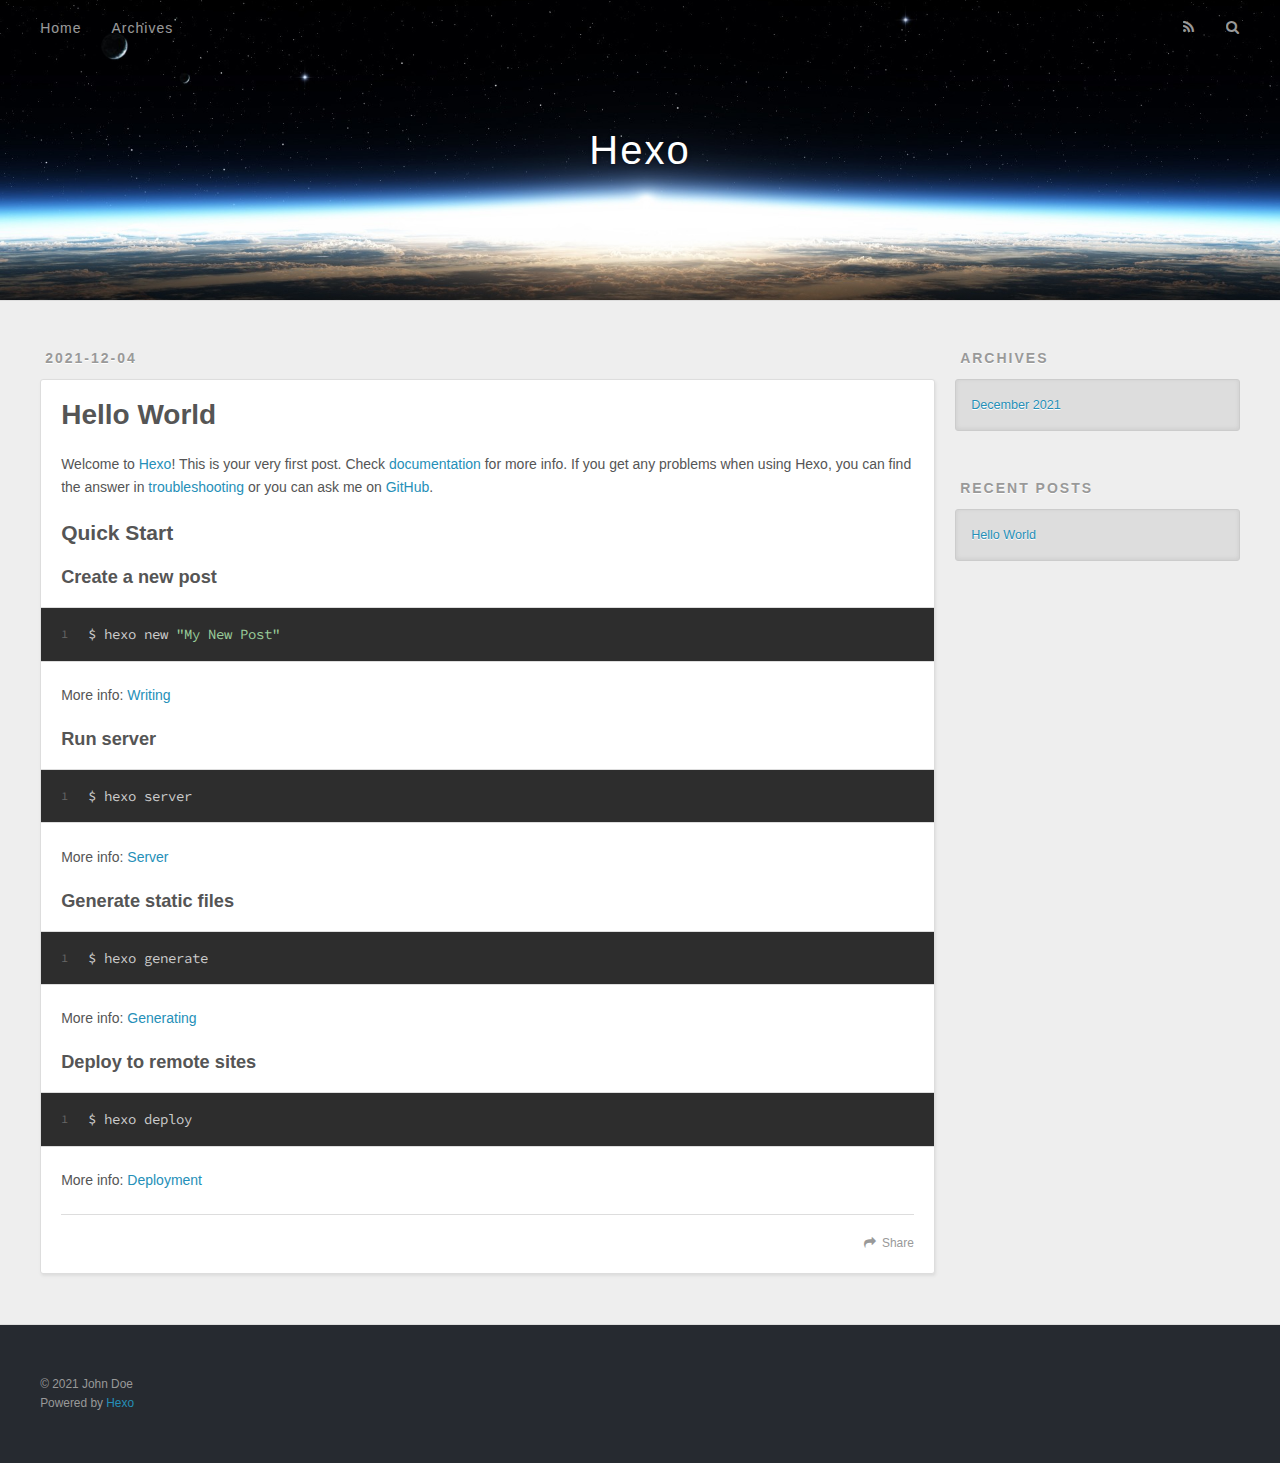
==== index.html @ 1209bc77 "Site updated: 2021-12-04 16:04:33" ====
<!DOCTYPE html>
<html>
<head>
  <meta charset="utf-8">
  

  
  <title>Hexo</title>
  <meta name="viewport" content="width=device-width, initial-scale=1, maximum-scale=1">
  <meta property="og:type" content="website">
<meta property="og:title" content="Hexo">
<meta property="og:url" content="http://example.com/index.html">
<meta property="og:site_name" content="Hexo">
<meta property="og:locale" content="en_US">
<meta property="article:author" content="John Doe">
<meta name="twitter:card" content="summary">
  
    <link rel="alternate" href="/atom.xml" title="Hexo" type="application/atom+xml">
  
  
    <link rel="icon" href="/favicon.png">
  
  
    <link href="//fonts.googleapis.com/css?family=Source+Code+Pro" rel="stylesheet" type="text/css">
  
  
<link rel="stylesheet" href="/css/style.css">

<meta name="generator" content="Hexo 5.4.0"></head>

<body>
  <div id="container">
    <div id="wrap">
      <header id="header">
  <div id="banner"></div>
  <div id="header-outer" class="outer">
    <div id="header-title" class="inner">
      <h1 id="logo-wrap">
        <a href="/" id="logo">Hexo</a>
      </h1>
      
    </div>
    <div id="header-inner" class="inner">
      <nav id="main-nav">
        <a id="main-nav-toggle" class="nav-icon"></a>
        
          <a class="main-nav-link" href="/">Home</a>
        
          <a class="main-nav-link" href="/archives">Archives</a>
        
      </nav>
      <nav id="sub-nav">
        
          <a id="nav-rss-link" class="nav-icon" href="/atom.xml" title="RSS Feed"></a>
        
        <a id="nav-search-btn" class="nav-icon" title="Search"></a>
      </nav>
      <div id="search-form-wrap">
        <form action="//google.com/search" method="get" accept-charset="UTF-8" class="search-form"><input type="search" name="q" class="search-form-input" placeholder="Search"><button type="submit" class="search-form-submit">&#xF002;</button><input type="hidden" name="sitesearch" value="http://example.com"></form>
      </div>
    </div>
  </div>
</header>
      <div class="outer">
        <section id="main">
  
    <article id="post-hello-world" class="article article-type-post" itemscope itemprop="blogPost">
  <div class="article-meta">
    <a href="/2021/12/04/hello-world/" class="article-date">
  <time datetime="2021-12-04T07:56:16.907Z" itemprop="datePublished">2021-12-04</time>
</a>
    
  </div>
  <div class="article-inner">
    
    
      <header class="article-header">
        
  
    <h1 itemprop="name">
      <a class="article-title" href="/2021/12/04/hello-world/">Hello World</a>
    </h1>
  

      </header>
    
    <div class="article-entry" itemprop="articleBody">
      
        <p>Welcome to <a target="_blank" rel="noopener" href="https://hexo.io/">Hexo</a>! This is your very first post. Check <a target="_blank" rel="noopener" href="https://hexo.io/docs/">documentation</a> for more info. If you get any problems when using Hexo, you can find the answer in <a target="_blank" rel="noopener" href="https://hexo.io/docs/troubleshooting.html">troubleshooting</a> or you can ask me on <a target="_blank" rel="noopener" href="https://github.com/hexojs/hexo/issues">GitHub</a>.</p>
<h2 id="Quick-Start"><a href="#Quick-Start" class="headerlink" title="Quick Start"></a>Quick Start</h2><h3 id="Create-a-new-post"><a href="#Create-a-new-post" class="headerlink" title="Create a new post"></a>Create a new post</h3><figure class="highlight bash"><table><tr><td class="gutter"><pre><span class="line">1</span><br></pre></td><td class="code"><pre><span class="line">$ hexo new <span class="string">&quot;My New Post&quot;</span></span><br></pre></td></tr></table></figure>

<p>More info: <a target="_blank" rel="noopener" href="https://hexo.io/docs/writing.html">Writing</a></p>
<h3 id="Run-server"><a href="#Run-server" class="headerlink" title="Run server"></a>Run server</h3><figure class="highlight bash"><table><tr><td class="gutter"><pre><span class="line">1</span><br></pre></td><td class="code"><pre><span class="line">$ hexo server</span><br></pre></td></tr></table></figure>

<p>More info: <a target="_blank" rel="noopener" href="https://hexo.io/docs/server.html">Server</a></p>
<h3 id="Generate-static-files"><a href="#Generate-static-files" class="headerlink" title="Generate static files"></a>Generate static files</h3><figure class="highlight bash"><table><tr><td class="gutter"><pre><span class="line">1</span><br></pre></td><td class="code"><pre><span class="line">$ hexo generate</span><br></pre></td></tr></table></figure>

<p>More info: <a target="_blank" rel="noopener" href="https://hexo.io/docs/generating.html">Generating</a></p>
<h3 id="Deploy-to-remote-sites"><a href="#Deploy-to-remote-sites" class="headerlink" title="Deploy to remote sites"></a>Deploy to remote sites</h3><figure class="highlight bash"><table><tr><td class="gutter"><pre><span class="line">1</span><br></pre></td><td class="code"><pre><span class="line">$ hexo deploy</span><br></pre></td></tr></table></figure>

<p>More info: <a target="_blank" rel="noopener" href="https://hexo.io/docs/one-command-deployment.html">Deployment</a></p>

      
    </div>
    <footer class="article-footer">
      <a data-url="http://example.com/2021/12/04/hello-world/" data-id="ckwrj5fbw0000w4ukdo5if2ms" class="article-share-link">Share</a>
      
      
    </footer>
  </div>
  
</article>


  


</section>
        
          <aside id="sidebar">
  
    

  
    

  
    
  
    
  <div class="widget-wrap">
    <h3 class="widget-title">Archives</h3>
    <div class="widget">
      <ul class="archive-list"><li class="archive-list-item"><a class="archive-list-link" href="/archives/2021/12/">December 2021</a></li></ul>
    </div>
  </div>


  
    
  <div class="widget-wrap">
    <h3 class="widget-title">Recent Posts</h3>
    <div class="widget">
      <ul>
        
          <li>
            <a href="/2021/12/04/hello-world/">Hello World</a>
          </li>
        
      </ul>
    </div>
  </div>

  
</aside>
        
      </div>
      <footer id="footer">
  
  <div class="outer">
    <div id="footer-info" class="inner">
      &copy; 2021 John Doe<br>
      Powered by <a href="http://hexo.io/" target="_blank">Hexo</a>
    </div>
  </div>
</footer>
    </div>
    <nav id="mobile-nav">
  
    <a href="/" class="mobile-nav-link">Home</a>
  
    <a href="/archives" class="mobile-nav-link">Archives</a>
  
</nav>
    

<script src="//ajax.googleapis.com/ajax/libs/jquery/2.0.3/jquery.min.js"></script>


  
<link rel="stylesheet" href="/fancybox/jquery.fancybox.css">

  
<script src="/fancybox/jquery.fancybox.pack.js"></script>




<script src="/js/script.js"></script>




  </div>
</body>
</html>
---- css/style.css ----
body {
  width: 100%;
}
body:before,
body:after {
  content: "";
  display: table;
}
body:after {
  clear: both;
}
html,
body,
div,
span,
applet,
object,
iframe,
h1,
h2,
h3,
h4,
h5,
h6,
p,
blockquote,
pre,
a,
abbr,
acronym,
address,
big,
cite,
code,
del,
dfn,
em,
img,
ins,
kbd,
q,
s,
samp,
small,
strike,
strong,
sub,
sup,
tt,
var,
dl,
dt,
dd,
ol,
ul,
li,
fieldset,
form,
label,
legend,
table,
caption,
tbody,
tfoot,
thead,
tr,
th,
td {
  margin: 0;
  padding: 0;
  border: 0;
  outline: 0;
  font-weight: inherit;
  font-style: inherit;
  font-family: inherit;
  font-size: 100%;
  vertical-align: baseline;
}
body {
  line-height: 1;
  color: #000;
  background: #fff;
}
ol,
ul {
  list-style: none;
}
table {
  border-collapse: separate;
  border-spacing: 0;
  vertical-align: middle;
}
caption,
th,
td {
  text-align: left;
  font-weight: normal;
  vertical-align: middle;
}
a img {
  border: none;
}
input,
button {
  margin: 0;
  padding: 0;
}
input::-moz-focus-inner,
button::-moz-focus-inner {
  border: 0;
  padding: 0;
}
@font-face {
  font-family: FontAwesome;
  font-style: normal;
  font-weight: normal;
  src: url("fonts/fontawesome-webfont.eot?v=#4.0.3");
  src: url("fonts/fontawesome-webfont.eot?#iefix&v=#4.0.3") format("embedded-opentype"), url("fonts/fontawesome-webfont.woff?v=#4.0.3") format("woff"), url("fonts/fontawesome-webfont.ttf?v=#4.0.3") format("truetype"), url("fonts/fontawesome-webfont.svg#fontawesomeregular?v=#4.0.3") format("svg");
}
html,
body,
#container {
  height: 100%;
}
body {
  background: #eee;
  font: 14px -apple-system, BlinkMacSystemFont, "Segoe UI", "Roboto", "Oxygen", "Ubuntu", "Cantarell", "Fira Sans", "Droid Sans", "Helvetica Neue", sans-serif;
  -webkit-text-size-adjust: 100%;
}
.outer {
  max-width: 1220px;
  margin: 0 auto;
  padding: 0 20px;
}
.outer:before,
.outer:after {
  content: "";
  display: table;
}
.outer:after {
  clear: both;
}
.inner {
  display: inline;
  float: left;
  width: 98.33333333333333%;
  margin: 0 0.833333333333333%;
}
.left,
.alignleft {
  float: left;
}
.right,
.alignright {
  float: right;
}
.clear {
  clear: both;
}
#container {
  position: relative;
}
.mobile-nav-on {
  overflow: hidden;
}
#wrap {
  height: 100%;
  width: 100%;
  position: absolute;
  top: 0;
  left: 0;
  -webkit-transition: 0.2s ease-out;
  -moz-transition: 0.2s ease-out;
  -ms-transition: 0.2s ease-out;
  transition: 0.2s ease-out;
  z-index: 1;
  background: #eee;
}
.mobile-nav-on #wrap {
  left: 280px;
}
@media screen and (min-width: 768px) {
  #main {
    display: inline;
    float: left;
    width: 73.33333333333333%;
    margin: 0 0.833333333333333%;
  }
}
.article-date,
.article-category-link,
.archive-year,
.widget-title {
  text-decoration: none;
  text-transform: uppercase;
  letter-spacing: 2px;
  color: #999;
  margin-bottom: 1em;
  margin-left: 5px;
  line-height: 1em;
  text-shadow: 0 1px #fff;
  font-weight: bold;
}
.article-inner,
.archive-article-inner {
  background: #fff;
  -webkit-box-shadow: 1px 2px 3px #ddd;
  box-shadow: 1px 2px 3px #ddd;
  border: 1px solid #ddd;
  border-radius: 3px;
}
.article-entry h1,
.widget h1 {
  font-size: 2em;
}
.article-entry h2,
.widget h2 {
  font-size: 1.5em;
}
.article-entry h3,
.widget h3 {
  font-size: 1.3em;
}
.article-entry h4,
.widget h4 {
  font-size: 1.2em;
}
.article-entry h5,
.widget h5 {
  font-size: 1em;
}
.article-entry h6,
.widget h6 {
  font-size: 1em;
  color: #999;
}
.article-entry hr,
.widget hr {
  border: 1px dashed #ddd;
}
.article-entry strong,
.widget strong {
  font-weight: bold;
}
.article-entry em,
.widget em,
.article-entry cite,
.widget cite {
  font-style: italic;
}
.article-entry sup,
.widget sup,
.article-entry sub,
.widget sub {
  font-size: 0.75em;
  line-height: 0;
  position: relative;
  vertical-align: baseline;
}
.article-entry sup,
.widget sup {
  top: -0.5em;
}
.article-entry sub,
.widget sub {
  bottom: -0.2em;
}
.article-entry small,
.widget small {
  font-size: 0.85em;
}
.article-entry acronym,
.widget acronym,
.article-entry abbr,
.widget abbr {
  border-bottom: 1px dotted;
}
.article-entry ul,
.widget ul,
.article-entry ol,
.widget ol,
.article-entry dl,
.widget dl {
  margin: 0 20px;
  line-height: 1.6em;
}
.article-entry ul ul,
.widget ul ul,
.article-entry ol ul,
.widget ol ul,
.article-entry ul ol,
.widget ul ol,
.article-entry ol ol,
.widget ol ol {
  margin-top: 0;
  margin-bottom: 0;
}
.article-entry ul,
.widget ul {
  list-style: disc;
}
.article-entry ol,
.widget ol {
  list-style: decimal;
}
.article-entry dt,
.widget dt {
  font-weight: bold;
}
#header {
  height: 300px;
  position: relative;
  border-bottom: 1px solid #ddd;
}
#header:before,
#header:after {
  content: "";
  position: absolute;
  left: 0;
  right: 0;
  height: 40px;
}
#header:before {
  top: 0;
  background: -webkit-linear-gradient(rgba(0,0,0,0.2), transparent);
  background: -moz-linear-gradient(rgba(0,0,0,0.2), transparent);
  background: -ms-linear-gradient(rgba(0,0,0,0.2), transparent);
  background: linear-gradient(rgba(0,0,0,0.2), transparent);
}
#header:after {
  bottom: 0;
  background: -webkit-linear-gradient(transparent, rgba(0,0,0,0.2));
  background: -moz-linear-gradient(transparent, rgba(0,0,0,0.2));
  background: -ms-linear-gradient(transparent, rgba(0,0,0,0.2));
  background: linear-gradient(transparent, rgba(0,0,0,0.2));
}
#header-outer {
  height: 100%;
  position: relative;
}
#header-inner {
  position: relative;
  overflow: hidden;
}
#banner {
  position: absolute;
  top: 0;
  left: 0;
  width: 100%;
  height: 100%;
  background: url("images/banner.jpg") center #000;
  -webkit-background-size: cover;
  -moz-background-size: cover;
  background-size: cover;
  z-index: -1;
}
#header-title {
  text-align: center;
  height: 40px;
  position: absolute;
  top: 50%;
  left: 0;
  margin-top: -20px;
}
#logo,
#subtitle {
  text-decoration: none;
  color: #fff;
  font-weight: 300;
  text-shadow: 0 1px 4px rgba(0,0,0,0.3);
}
#logo {
  font-size: 40px;
  line-height: 40px;
  letter-spacing: 2px;
}
#subtitle {
  font-size: 16px;
  line-height: 16px;
  letter-spacing: 1px;
}
#subtitle-wrap {
  margin-top: 16px;
}
#main-nav {
  float: left;
  margin-left: -15px;
}
.nav-icon,
.main-nav-link {
  float: left;
  color: #fff;
  opacity: 0.6;
  text-decoration: none;
  text-shadow: 0 1px rgba(0,0,0,0.2);
  -webkit-transition: opacity 0.2s;
  -moz-transition: opacity 0.2s;
  -ms-transition: opacity 0.2s;
  transition: opacity 0.2s;
  display: block;
  padding: 20px 15px;
}
.nav-icon:hover,
.main-nav-link:hover {
  opacity: 1;
}
.nav-icon {
  font-family: FontAwesome;
  text-align: center;
  font-size: 14px;
  width: 14px;
  height: 14px;
  padding: 20px 15px;
  position: relative;
  cursor: pointer;
}
.main-nav-link {
  font-weight: 300;
  letter-spacing: 1px;
}
@media screen and (max-width: 479px) {
  .main-nav-link {
    display: none;
  }
}
#main-nav-toggle {
  display: none;
}
#main-nav-toggle:before {
  content: "\f0c9";
}
@media screen and (max-width: 479px) {
  #main-nav-toggle {
    display: block;
  }
}
#sub-nav {
  float: right;
  margin-right: -15px;
}
#nav-rss-link:before {
  content: "\f09e";
}
#nav-search-btn:before {
  content: "\f002";
}
#search-form-wrap {
  position: absolute;
  top: 15px;
  width: 150px;
  height: 30px;
  right: -150px;
  opacity: 0;
  -webkit-transition: 0.2s ease-out;
  -moz-transition: 0.2s ease-out;
  -ms-transition: 0.2s ease-out;
  transition: 0.2s ease-out;
}
#search-form-wrap.on {
  opacity: 1;
  right: 0;
}
@media screen and (max-width: 479px) {
  #search-form-wrap {
    width: 100%;
    right: -100%;
  }
}
.search-form {
  position: absolute;
  top: 0;
  left: 0;
  right: 0;
  background: #fff;
  padding: 5px 15px;
  border-radius: 15px;
  -webkit-box-shadow: 0 0 10px rgba(0,0,0,0.3);
  box-shadow: 0 0 10px rgba(0,0,0,0.3);
}
.search-form-input {
  border: none;
  background: none;
  color: #555;
  width: 100%;
  font: 13px -apple-system, BlinkMacSystemFont, "Segoe UI", "Roboto", "Oxygen", "Ubuntu", "Cantarell", "Fira Sans", "Droid Sans", "Helvetica Neue", sans-serif;
  outline: none;
}
.search-form-input::-webkit-search-results-decoration,
.search-form-input::-webkit-search-cancel-button {
  -webkit-appearance: none;
}
.search-form-submit {
  position: absolute;
  top: 50%;
  right: 10px;
  margin-top: -7px;
  font: 13px FontAwesome;
  border: none;
  background: none;
  color: #bbb;
  cursor: pointer;
}
.search-form-submit:hover,
.search-form-submit:focus {
  color: #777;
}
.article {
  margin: 50px 0;
}
.article-inner {
  overflow: hidden;
}
.article-meta:before,
.article-meta:after {
  content: "";
  display: table;
}
.article-meta:after {
  clear: both;
}
.article-date {
  float: left;
}
.article-category {
  float: left;
  line-height: 1em;
  color: #ccc;
  text-shadow: 0 1px #fff;
  margin-left: 8px;
}
.article-category:before {
  content: "\2022";
}
.article-category-link {
  margin: 0 12px 1em;
}
.article-header {
  padding: 20px 20px 0;
}
.article-title {
  text-decoration: none;
  font-size: 2em;
  font-weight: bold;
  color: #555;
  line-height: 1.1em;
  -webkit-transition: color 0.2s;
  -moz-transition: color 0.2s;
  -ms-transition: color 0.2s;
  transition: color 0.2s;
}
a.article-title:hover {
  color: #258fb8;
}
.article-entry {
  color: #555;
  padding: 0 20px;
}
.article-entry:before,
.article-entry:after {
  content: "";
  display: table;
}
.article-entry:after {
  clear: both;
}
.article-entry p,
.article-entry table {
  line-height: 1.6em;
  margin: 1.6em 0;
}
.article-entry h1,
.article-entry h2,
.article-entry h3,
.article-entry h4,
.article-entry h5,
.article-entry h6 {
  font-weight: bold;
}
.article-entry h1,
.article-entry h2,
.article-entry h3,
.article-entry h4,
.article-entry h5,
.article-entry h6 {
  line-height: 1.1em;
  margin: 1.1em 0;
}
.article-entry a {
  color: #258fb8;
  text-decoration: none;
}
.article-entry a:hover {
  text-decoration: underline;
}
.article-entry ul,
.article-entry ol,
.article-entry dl {
  margin-top: 1.6em;
  margin-bottom: 1.6em;
}
.article-entry img,
.article-entry video {
  max-width: 100%;
  height: auto;
  display: block;
  margin: auto;
}
.article-entry iframe {
  border: none;
}
.article-entry table {
  width: 100%;
  border-collapse: collapse;
  border-spacing: 0;
}
.article-entry th {
  font-weight: bold;
  border-bottom: 3px solid #ddd;
  padding-bottom: 0.5em;
}
.article-entry td {
  border-bottom: 1px solid #ddd;
  padding: 10px 0;
}
.article-entry blockquote {
  font-family: Georgia, "Times New Roman", serif;
  font-size: 1.4em;
  margin: 1.6em 20px;
  text-align: center;
}
.article-entry blockquote footer {
  font-size: 14px;
  margin: 1.6em 0;
  font-family: -apple-system, BlinkMacSystemFont, "Segoe UI", "Roboto", "Oxygen", "Ubuntu", "Cantarell", "Fira Sans", "Droid Sans", "Helvetica Neue", sans-serif;
}
.article-entry blockquote footer cite:before {
  content: "—";
  padding: 0 0.5em;
}
.article-entry .pullquote {
  text-align: left;
  width: 45%;
  margin: 0;
}
.article-entry .pullquote.left {
  margin-left: 0.5em;
  margin-right: 1em;
}
.article-entry .pullquote.right {
  margin-right: 0.5em;
  margin-left: 1em;
}
.article-entry .caption {
  color: #999;
  display: block;
  font-size: 0.9em;
  margin-top: 0.5em;
  position: relative;
  text-align: center;
}
.article-entry .video-container {
  position: relative;
  padding-top: 56.25%;
  height: 0;
  overflow: hidden;
}
.article-entry .video-container iframe,
.article-entry .video-container object,
.article-entry .video-container embed {
  position: absolute;
  top: 0;
  left: 0;
  width: 100%;
  height: 100%;
  margin-top: 0;
}
.article-more-link a {
  display: inline-block;
  line-height: 1em;
  padding: 6px 15px;
  border-radius: 15px;
  background: #eee;
  color: #999;
  text-shadow: 0 1px #fff;
  text-decoration: none;
}
.article-more-link a:hover {
  background: #258fb8;
  color: #fff;
  text-decoration: none;
  text-shadow: 0 1px #1e7293;
}
.article-footer {
  font-size: 0.85em;
  line-height: 1.6em;
  border-top: 1px solid #ddd;
  padding-top: 1.6em;
  margin: 0 20px 20px;
}
.article-footer:before,
.article-footer:after {
  content: "";
  display: table;
}
.article-footer:after {
  clear: both;
}
.article-footer a {
  color: #999;
  text-decoration: none;
}
.article-footer a:hover {
  color: #555;
}
.article-tag-list-item {
  float: left;
  margin-right: 10px;
}
.article-tag-list-link:before {
  content: "#";
}
.article-comment-link {
  float: right;
}
.article-comment-link:before {
  content: "\f075";
  font-family: FontAwesome;
  padding-right: 8px;
}
.article-share-link {
  cursor: pointer;
  float: right;
  margin-left: 20px;
}
.article-share-link:before {
  content: "\f064";
  font-family: FontAwesome;
  padding-right: 6px;
}
#article-nav {
  position: relative;
}
#article-nav:before,
#article-nav:after {
  content: "";
  display: table;
}
#article-nav:after {
  clear: both;
}
@media screen and (min-width: 768px) {
  #article-nav {
    margin: 50px 0;
  }
  #article-nav:before {
    width: 8px;
    height: 8px;
    position: absolute;
    top: 50%;
    left: 50%;
    margin-top: -4px;
    margin-left: -4px;
    content: "";
    border-radius: 50%;
    background: #ddd;
    -webkit-box-shadow: 0 1px 2px #fff;
    box-shadow: 0 1px 2px #fff;
  }
}
.article-nav-link-wrap {
  text-decoration: none;
  text-shadow: 0 1px #fff;
  color: #999;
  -webkit-box-sizing: border-box;
  -moz-box-sizing: border-box;
  box-sizing: border-box;
  margin-top: 50px;
  text-align: center;
  display: block;
}
.article-nav-link-wrap:hover {
  color: #555;
}
@media screen and (min-width: 768px) {
  .article-nav-link-wrap {
    width: 50%;
    margin-top: 0;
  }
}
@media screen and (min-width: 768px) {
  #article-nav-newer {
    float: left;
    text-align: right;
    padding-right: 20px;
  }
}
@media screen and (min-width: 768px) {
  #article-nav-older {
    float: right;
    text-align: left;
    padding-left: 20px;
  }
}
.article-nav-caption {
  text-transform: uppercase;
  letter-spacing: 2px;
  color: #ddd;
  line-height: 1em;
  font-weight: bold;
}
#article-nav-newer .article-nav-caption {
  margin-right: -2px;
}
.article-nav-title {
  font-size: 0.85em;
  line-height: 1.6em;
  margin-top: 0.5em;
}
.article-share-box {
  position: absolute;
  display: none;
  background: #fff;
  -webkit-box-shadow: 1px 2px 10px rgba(0,0,0,0.2);
  box-shadow: 1px 2px 10px rgba(0,0,0,0.2);
  border-radius: 3px;
  margin-left: -145px;
  overflow: hidden;
  z-index: 1;
}
.article-share-box.on {
  display: block;
}
.article-share-input {
  width: 100%;
  background: none;
  -webkit-box-sizing: border-box;
  -moz-box-sizing: border-box;
  box-sizing: border-box;
  font: 14px -apple-system, BlinkMacSystemFont, "Segoe UI", "Roboto", "Oxygen", "Ubuntu", "Cantarell", "Fira Sans", "Droid Sans", "Helvetica Neue", sans-serif;
  padding: 0 15px;
  color: #555;
  outline: none;
  border: 1px solid #ddd;
  border-radius: 3px 3px 0 0;
  height: 36px;
  line-height: 36px;
}
.article-share-links {
  background: #eee;
}
.article-share-links:before,
.article-share-links:after {
  content: "";
  display: table;
}
.article-share-links:after {
  clear: both;
}
.article-share-twitter,
.article-share-facebook,
.article-share-pinterest,
.article-share-google {
  width: 50px;
  height: 36px;
  display: block;
  float: left;
  position: relative;
  color: #999;
  text-shadow: 0 1px #fff;
}
.article-share-twitter:before,
.article-share-facebook:before,
.article-share-pinterest:before,
.article-share-google:before {
  font-size: 20px;
  font-family: FontAwesome;
  width: 20px;
  height: 20px;
  position: absolute;
  top: 50%;
  left: 50%;
  margin-top: -10px;
  margin-left: -10px;
  text-align: center;
}
.article-share-twitter:hover,
.article-share-facebook:hover,
.article-share-pinterest:hover,
.article-share-google:hover {
  color: #fff;
}
.article-share-twitter:before {
  content: "\f099";
}
.article-share-twitter:hover {
  background: #00aced;
  text-shadow: 0 1px #008abe;
}
.article-share-facebook:before {
  content: "\f09a";
}
.article-share-facebook:hover {
  background: #3b5998;
  text-shadow: 0 1px #2f477a;
}
.article-share-pinterest:before {
  content: "\f0d2";
}
.article-share-pinterest:hover {
  background: #cb2027;
  text-shadow: 0 1px #a21a1f;
}
.article-share-google:before {
  content: "\f0d5";
}
.article-share-google:hover {
  background: #dd4b39;
  text-shadow: 0 1px #be3221;
}
.article-gallery {
  background: #000;
  position: relative;
}
.article-gallery-photos {
  position: relative;
  overflow: hidden;
}
.article-gallery-img {
  display: none;
  max-width: 100%;
}
.article-gallery-img:first-child {
  display: block;
}
.article-gallery-img.loaded {
  position: absolute;
  display: block;
}
.article-gallery-img img {
  display: block;
  max-width: 100%;
  margin: 0 auto;
}
#comments {
  background: #fff;
  -webkit-box-shadow: 1px 2px 3px #ddd;
  box-shadow: 1px 2px 3px #ddd;
  padding: 20px;
  border: 1px solid #ddd;
  border-radius: 3px;
  margin: 50px 0;
}
#comments a {
  color: #258fb8;
}
.archives-wrap {
  margin: 50px 0;
}
.archives:before,
.archives:after {
  content: "";
  display: table;
}
.archives:after {
  clear: both;
}
.archive-year-wrap {
  margin-bottom: 1em;
}
.archives {
  -webkit-column-gap: 10px;
  -moz-column-gap: 10px;
  column-gap: 10px;
}
@media screen and (min-width: 480px) and (max-width: 767px) {
  .archives {
    -webkit-column-count: 2;
    -moz-column-count: 2;
    column-count: 2;
  }
}
@media screen and (min-width: 768px) {
  .archives {
    -webkit-column-count: 3;
    -moz-column-count: 3;
    column-count: 3;
  }
}
.archive-article {
  -webkit-column-break-inside: avoid;
  page-break-inside: avoid;
  overflow: hidden;
  break-inside: avoid-column;
}
.archive-article-inner {
  padding: 10px;
  margin-bottom: 15px;
}
.archive-article-title {
  text-decoration: none;
  font-weight: bold;
  color: #555;
  -webkit-transition: color 0.2s;
  -moz-transition: color 0.2s;
  -ms-transition: color 0.2s;
  transition: color 0.2s;
  line-height: 1.6em;
}
.archive-article-title:hover {
  color: #258fb8;
}
.archive-article-footer {
  margin-top: 1em;
}
.archive-article-date {
  color: #999;
  text-decoration: none;
  font-size: 0.85em;
  line-height: 1em;
  margin-bottom: 0.5em;
  display: block;
}
#page-nav {
  margin: 50px auto;
  background: #fff;
  -webkit-box-shadow: 1px 2px 3px #ddd;
  box-shadow: 1px 2px 3px #ddd;
  border: 1px solid #ddd;
  border-radius: 3px;
  text-align: center;
  color: #999;
  overflow: hidden;
}
#page-nav:before,
#page-nav:after {
  content: "";
  display: table;
}
#page-nav:after {
  clear: both;
}
#page-nav a,
#page-nav span {
  padding: 10px 20px;
  line-height: 1;
  height: 2ex;
}
#page-nav a {
  color: #999;
  text-decoration: none;
}
#page-nav a:hover {
  background: #999;
  color: #fff;
}
#page-nav .prev {
  float: left;
}
#page-nav .next {
  float: right;
}
#page-nav .page-number {
  display: inline-block;
}
@media screen and (max-width: 479px) {
  #page-nav .page-number {
    display: none;
  }
}
#page-nav .current {
  color: #555;
  font-weight: bold;
}
#page-nav .space {
  color: #ddd;
}
#footer {
  background: #262a30;
  padding: 50px 0;
  border-top: 1px solid #ddd;
  color: #999;
}
#footer a {
  color: #258fb8;
  text-decoration: none;
}
#footer a:hover {
  text-decoration: underline;
}
#footer-info {
  line-height: 1.6em;
  font-size: 0.85em;
}
.article-entry pre,
.article-entry .highlight {
  background: #2d2d2d;
  margin: 0 -20px;
  padding: 15px 20px;
  border-style: solid;
  border-color: #ddd;
  border-width: 1px 0;
  overflow: auto;
  color: #ccc;
  line-height: 22.400000000000002px;
}
.article-entry .highlight .gutter pre,
.article-entry .gist .gist-file .gist-data .line-numbers {
  color: #666;
  font-size: 0.85em;
}
.article-entry pre,
.article-entry code {
  font-family: "Source Code Pro", Consolas, Monaco, Menlo, Consolas, monospace;
}
.article-entry code {
  background: #eee;
  text-shadow: 0 1px #fff;
  padding: 0 0.3em;
}
.article-entry pre code {
  background: none;
  text-shadow: none;
  padding: 0;
}
.article-entry .highlight pre {
  border: none;
  margin: 0;
  padding: 0;
}
.article-entry .highlight table {
  margin: 0;
  width: auto;
}
.article-entry .highlight td {
  border: none;
  padding: 0;
}
.article-entry .highlight figcaption {
  font-size: 0.85em;
  color: #999;
  line-height: 1em;
  margin-bottom: 1em;
}
.article-entry .highlight figcaption:before,
.article-entry .highlight figcaption:after {
  content: "";
  display: table;
}
.article-entry .highlight figcaption:after {
  clear: both;
}
.article-entry .highlight figcaption a {
  float: right;
}
.article-entry .highlight .gutter pre {
  text-align: right;
  padding-right: 20px;
}
.article-entry .highlight .line {
  height: 22.400000000000002px;
}
.article-entry .highlight .line.marked {
  background: #515151;
}
.article-entry .gist {
  margin: 0 -20px;
  border-style: solid;
  border-color: #ddd;
  border-width: 1px 0;
  background: #2d2d2d;
  padding: 15px 20px 15px 0;
}
.article-entry .gist .gist-file {
  border: none;
  font-family: "Source Code Pro", Consolas, Monaco, Menlo, Consolas, monospace;
  margin: 0;
}
.article-entry .gist .gist-file .gist-data {
  background: none;
  border: none;
}
.article-entry .gist .gist-file .gist-data .line-numbers {
  background: none;
  border: none;
  padding: 0 20px 0 0;
}
.article-entry .gist .gist-file .gist-data .line-data {
  padding: 0 !important;
}
.article-entry .gist .gist-file .highlight {
  margin: 0;
  padding: 0;
  border: none;
}
.article-entry .gist .gist-file .gist-meta {
  background: #2d2d2d;
  color: #999;
  font: 0.85em -apple-system, BlinkMacSystemFont, "Segoe UI", "Roboto", "Oxygen", "Ubuntu", "Cantarell", "Fira Sans", "Droid Sans", "Helvetica Neue", sans-serif;
  text-shadow: 0 0;
  padding: 0;
  margin-top: 1em;
  margin-left: 20px;
}
.article-entry .gist .gist-file .gist-meta a {
  color: #258fb8;
  font-weight: normal;
}
.article-entry .gist .gist-file .gist-meta a:hover {
  text-decoration: underline;
}
pre .comment,
pre .title {
  color: #999;
}
pre .variable,
pre .attribute,
pre .tag,
pre .regexp,
pre .ruby .constant,
pre .xml .tag .title,
pre .xml .pi,
pre .xml .doctype,
pre .html .doctype,
pre .css .id,
pre .css .class,
pre .css .pseudo {
  color: #f2777a;
}
pre .number,
pre .preprocessor,
pre .built_in,
pre .literal,
pre .params,
pre .constant {
  color: #f99157;
}
pre .class,
pre .ruby .class .title,
pre .css .rules .attribute {
  color: #9c9;
}
pre .string,
pre .value,
pre .inheritance,
pre .header,
pre .ruby .symbol,
pre .xml .cdata {
  color: #9c9;
}
pre .css .hexcolor {
  color: #6cc;
}
pre .function,
pre .python .decorator,
pre .python .title,
pre .ruby .function .title,
pre .ruby .title .keyword,
pre .perl .sub,
pre .javascript .title,
pre .coffeescript .title {
  color: #69c;
}
pre .keyword,
pre .javascript .function {
  color: #c9c;
}
@media screen and (max-width: 479px) {
  #mobile-nav {
    position: absolute;
    top: 0;
    left: 0;
    width: 280px;
    height: 100%;
    background: #191919;
    border-right: 1px solid #fff;
  }
}
@media screen and (max-width: 479px) {
  .mobile-nav-link {
    display: block;
    color: #999;
    text-decoration: none;
    padding: 15px 20px;
    font-weight: bold;
  }
  .mobile-nav-link:hover {
    color: #fff;
  }
}
@media screen and (min-width: 768px) {
  #sidebar {
    display: inline;
    float: left;
    width: 23.333333333333332%;
    margin: 0 0.833333333333333%;
  }
}
.widget-wrap {
  margin: 50px 0;
}
.widget {
  color: #777;
  text-shadow: 0 1px #fff;
  background: #ddd;
  -webkit-box-shadow: 0 -1px 4px #ccc inset;
  box-shadow: 0 -1px 4px #ccc inset;
  border: 1px solid #ccc;
  padding: 15px;
  border-radius: 3px;
}
.widget a {
  color: #258fb8;
  text-decoration: none;
}
.widget a:hover {
  text-decoration: underline;
}
.widget ul ul,
.widget ol ul,
.widget dl ul,
.widget ul ol,
.widget ol ol,
.widget dl ol,
.widget ul dl,
.widget ol dl,
.widget dl dl {
  margin-left: 15px;
  list-style: disc;
}
.widget {
  line-height: 1.6em;
  word-wrap: break-word;
  font-size: 0.9em;
}
.widget ul,
.widget ol {
  list-style: none;
  margin: 0;
}
.widget ul ul,
.widget ol ul,
.widget ul ol,
.widget ol ol {
  margin: 0 20px;
}
.widget ul ul,
.widget ol ul {
  list-style: disc;
}
.widget ul ol,
.widget ol ol {
  list-style: decimal;
}
.category-list-count,
.tag-list-count,
.archive-list-count {
  padding-left: 5px;
  color: #999;
  font-size: 0.85em;
}
.category-list-count:before,
.tag-list-count:before,
.archive-list-count:before {
  content: "(";
}
.category-list-count:after,
.tag-list-count:after,
.archive-list-count:after {
  content: ")";
}
.tagcloud a {
  margin-right: 5px;
  display: inline-block;
}
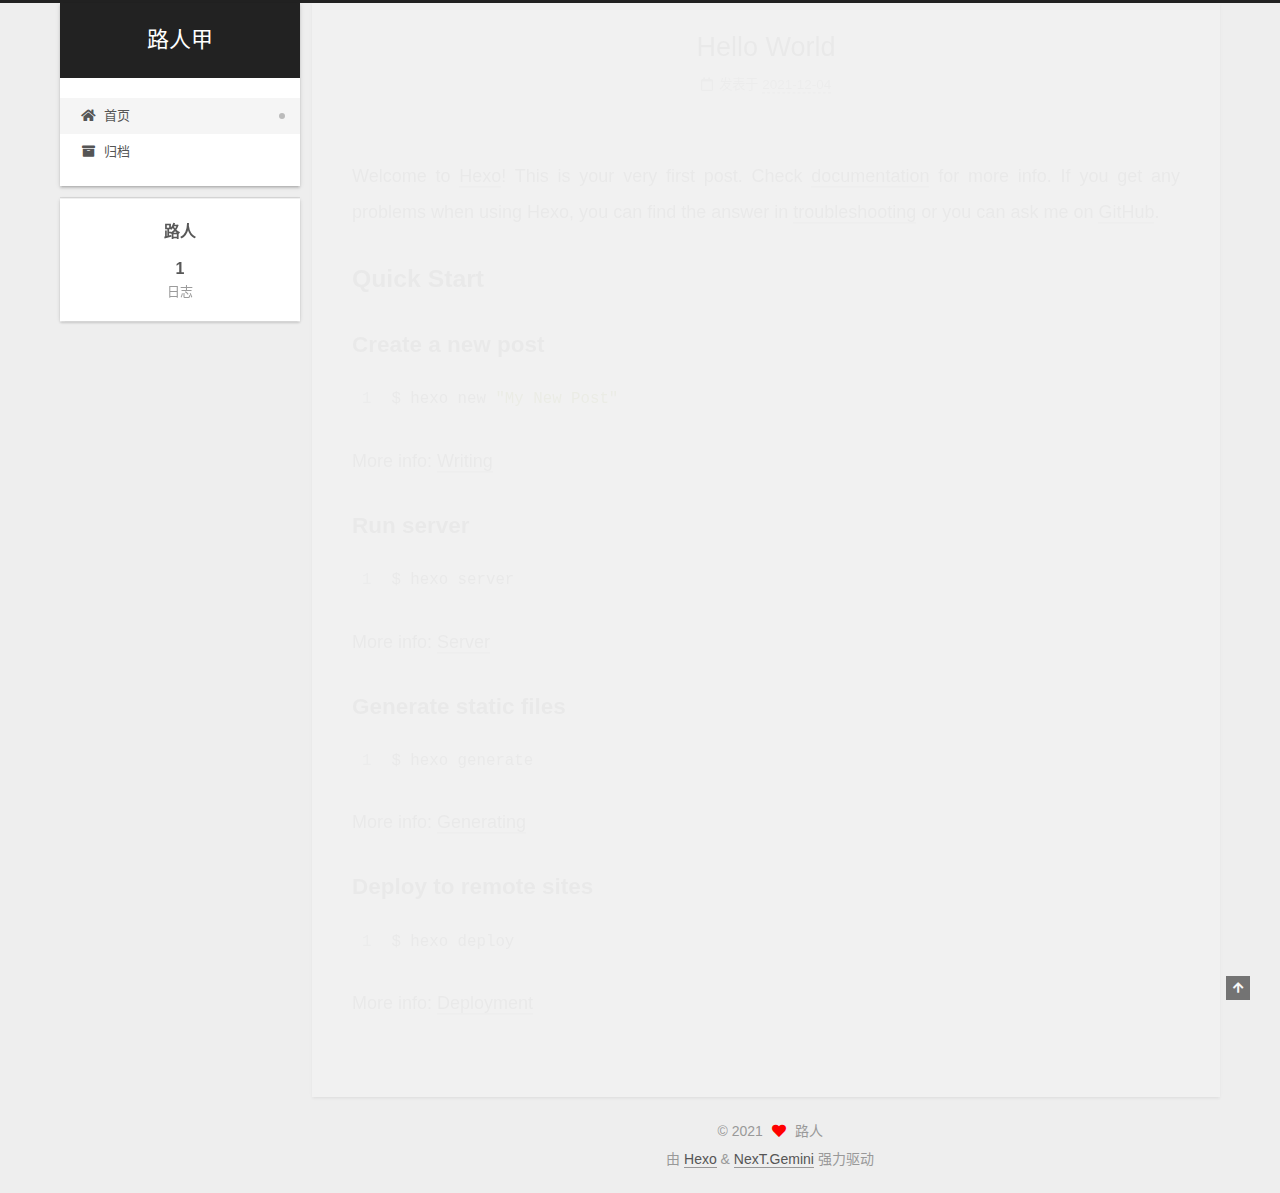
==== commit 90b62829: "Site updated: 2021-12-04 20:42:05" ====
--- a/index.html
+++ b/index.html
@@ -1,196 +1,370 @@
 <!DOCTYPE html>
-<html>
+<html lang="zh-CN">
 <head>
-  <meta charset="utf-8">
-  
-
-  
-  <title>Hexo</title>
-  <meta name="viewport" content="width=device-width, initial-scale=1, maximum-scale=1">
+  <meta charset="UTF-8">
+<meta name="viewport" content="width=device-width, initial-scale=1, maximum-scale=2">
+<meta name="theme-color" content="#222">
+<meta name="generator" content="Hexo 5.4.0">
+  <link rel="apple-touch-icon" sizes="180x180" href="/images/apple-touch-icon-next.png">
+  <link rel="icon" type="image/png" sizes="32x32" href="/images/favicon-32x32-next.png">
+  <link rel="icon" type="image/png" sizes="16x16" href="/images/favicon-16x16-next.png">
+  <link rel="mask-icon" href="/images/logo.svg" color="#222">
+
+<link rel="stylesheet" href="/css/main.css">
+
+
+<link rel="stylesheet" href="/lib/font-awesome/css/all.min.css">
+
+<script id="hexo-configurations">
+    var NexT = window.NexT || {};
+    var CONFIG = {"hostname":"example.com","root":"/","scheme":"Gemini","version":"7.8.0","exturl":false,"sidebar":{"position":"left","display":"post","padding":18,"offset":12,"onmobile":false},"copycode":{"enable":false,"show_result":false,"style":null},"back2top":{"enable":true,"sidebar":false,"scrollpercent":false},"bookmark":{"enable":false,"color":"#222","save":"auto"},"fancybox":false,"mediumzoom":false,"lazyload":false,"pangu":false,"comments":{"style":"tabs","active":null,"storage":true,"lazyload":false,"nav":null},"algolia":{"hits":{"per_page":10},"labels":{"input_placeholder":"Search for Posts","hits_empty":"We didn't find any results for the search: ${query}","hits_stats":"${hits} results found in ${time} ms"}},"localsearch":{"enable":false,"trigger":"auto","top_n_per_article":1,"unescape":false,"preload":false},"motion":{"enable":true,"async":false,"transition":{"post_block":"fadeIn","post_header":"slideDownIn","post_body":"slideDownIn","coll_header":"slideLeftIn","sidebar":"slideUpIn"}}};
+  </script>
+
   <meta property="og:type" content="website">
-<meta property="og:title" content="Hexo">
+<meta property="og:title" content="路人甲">
 <meta property="og:url" content="http://example.com/index.html">
-<meta property="og:site_name" content="Hexo">
-<meta property="og:locale" content="en_US">
-<meta property="article:author" content="John Doe">
+<meta property="og:site_name" content="路人甲">
+<meta property="og:locale" content="zh_CN">
+<meta property="article:author" content="路人">
 <meta name="twitter:card" content="summary">
-  
-    <link rel="alternate" href="/atom.xml" title="Hexo" type="application/atom+xml">
-  
-  
-    <link rel="icon" href="/favicon.png">
-  
-  
-    <link href="//fonts.googleapis.com/css?family=Source+Code+Pro" rel="stylesheet" type="text/css">
-  
-  
-<link rel="stylesheet" href="/css/style.css">
-
-<meta name="generator" content="Hexo 5.4.0"></head>
-
-<body>
-  <div id="container">
-    <div id="wrap">
-      <header id="header">
-  <div id="banner"></div>
-  <div id="header-outer" class="outer">
-    <div id="header-title" class="inner">
-      <h1 id="logo-wrap">
-        <a href="/" id="logo">Hexo</a>
-      </h1>
+
+<link rel="canonical" href="http://example.com/">
+
+
+<script id="page-configurations">
+  // https://hexo.io/docs/variables.html
+  CONFIG.page = {
+    sidebar: "",
+    isHome : true,
+    isPost : false,
+    lang   : 'zh-CN'
+  };
+</script>
+
+  <title>路人甲</title>
+  
+
+
+
+
+
+
+  <noscript>
+  <style>
+  .use-motion .brand,
+  .use-motion .menu-item,
+  .sidebar-inner,
+  .use-motion .post-block,
+  .use-motion .pagination,
+  .use-motion .comments,
+  .use-motion .post-header,
+  .use-motion .post-body,
+  .use-motion .collection-header { opacity: initial; }
+
+  .use-motion .site-title,
+  .use-motion .site-subtitle {
+    opacity: initial;
+    top: initial;
+  }
+
+  .use-motion .logo-line-before i { left: initial; }
+  .use-motion .logo-line-after i { right: initial; }
+  </style>
+</noscript>
+
+</head>
+
+<body itemscope itemtype="http://schema.org/WebPage">
+  <div class="container use-motion">
+    <div class="headband"></div>
+
+    <header class="header" itemscope itemtype="http://schema.org/WPHeader">
+      <div class="header-inner"><div class="site-brand-container">
+  <div class="site-nav-toggle">
+    <div class="toggle" aria-label="切换导航栏">
+      <span class="toggle-line toggle-line-first"></span>
+      <span class="toggle-line toggle-line-middle"></span>
+      <span class="toggle-line toggle-line-last"></span>
+    </div>
+  </div>
+
+  <div class="site-meta">
+
+    <a href="/" class="brand" rel="start">
+      <span class="logo-line-before"><i></i></span>
+      <h1 class="site-title">路人甲</h1>
+      <span class="logo-line-after"><i></i></span>
+    </a>
+  </div>
+
+  <div class="site-nav-right">
+    <div class="toggle popup-trigger">
+    </div>
+  </div>
+</div>
+
+
+
+
+<nav class="site-nav">
+  <ul id="menu" class="main-menu menu">
+        <li class="menu-item menu-item-home">
+
+    <a href="/" rel="section"><i class="fa fa-home fa-fw"></i>首页</a>
+
+  </li>
+        <li class="menu-item menu-item-archives">
+
+    <a href="/archives/" rel="section"><i class="fa fa-archive fa-fw"></i>归档</a>
+
+  </li>
+  </ul>
+</nav>
+
+
+
+
+</div>
+    </header>
+
+    
+  <div class="back-to-top">
+    <i class="fa fa-arrow-up"></i>
+    <span>0%</span>
+  </div>
+
+
+    <main class="main">
+      <div class="main-inner">
+        <div class="content-wrap">
+          
+
+          <div class="content index posts-expand">
+            
+      
+  
+  
+  <article itemscope itemtype="http://schema.org/Article" class="post-block" lang="zh-CN">
+    <link itemprop="mainEntityOfPage" href="http://example.com/2021/12/04/hello-world/">
+
+    <span hidden itemprop="author" itemscope itemtype="http://schema.org/Person">
+      <meta itemprop="image" content="/images/avatar.gif">
+      <meta itemprop="name" content="路人">
+      <meta itemprop="description" content="">
+    </span>
+
+    <span hidden itemprop="publisher" itemscope itemtype="http://schema.org/Organization">
+      <meta itemprop="name" content="路人甲">
+    </span>
+      <header class="post-header">
+        <h2 class="post-title" itemprop="name headline">
+          
+            <a href="/2021/12/04/hello-world/" class="post-title-link" itemprop="url">Hello World</a>
+        </h2>
+
+        <div class="post-meta">
+            <span class="post-meta-item">
+              <span class="post-meta-item-icon">
+                <i class="far fa-calendar"></i>
+              </span>
+              <span class="post-meta-item-text">发表于</span>
+              
+
+              <time title="创建时间：2021-12-04 15:56:16 / 修改时间：15:53:37" itemprop="dateCreated datePublished" datetime="2021-12-04T15:56:16+08:00">2021-12-04</time>
+            </span>
+
+          
+
+        </div>
+      </header>
+
+    
+    
+    
+    <div class="post-body" itemprop="articleBody">
+
+      
+          <p>Welcome to <a target="_blank" rel="noopener" href="https://hexo.io/">Hexo</a>! This is your very first post. Check <a target="_blank" rel="noopener" href="https://hexo.io/docs/">documentation</a> for more info. If you get any problems when using Hexo, you can find the answer in <a target="_blank" rel="noopener" href="https://hexo.io/docs/troubleshooting.html">troubleshooting</a> or you can ask me on <a target="_blank" rel="noopener" href="https://github.com/hexojs/hexo/issues">GitHub</a>.</p>
+<h2 id="Quick-Start"><a href="#Quick-Start" class="headerlink" title="Quick Start"></a>Quick Start</h2><h3 id="Create-a-new-post"><a href="#Create-a-new-post" class="headerlink" title="Create a new post"></a>Create a new post</h3><figure class="highlight bash"><table><tr><td class="gutter"><pre><span class="line">1</span><br></pre></td><td class="code"><pre><span class="line">$ hexo new <span class="string">&quot;My New Post&quot;</span></span><br></pre></td></tr></table></figure>
+
+<p>More info: <a target="_blank" rel="noopener" href="https://hexo.io/docs/writing.html">Writing</a></p>
+<h3 id="Run-server"><a href="#Run-server" class="headerlink" title="Run server"></a>Run server</h3><figure class="highlight bash"><table><tr><td class="gutter"><pre><span class="line">1</span><br></pre></td><td class="code"><pre><span class="line">$ hexo server</span><br></pre></td></tr></table></figure>
+
+<p>More info: <a target="_blank" rel="noopener" href="https://hexo.io/docs/server.html">Server</a></p>
+<h3 id="Generate-static-files"><a href="#Generate-static-files" class="headerlink" title="Generate static files"></a>Generate static files</h3><figure class="highlight bash"><table><tr><td class="gutter"><pre><span class="line">1</span><br></pre></td><td class="code"><pre><span class="line">$ hexo generate</span><br></pre></td></tr></table></figure>
+
+<p>More info: <a target="_blank" rel="noopener" href="https://hexo.io/docs/generating.html">Generating</a></p>
+<h3 id="Deploy-to-remote-sites"><a href="#Deploy-to-remote-sites" class="headerlink" title="Deploy to remote sites"></a>Deploy to remote sites</h3><figure class="highlight bash"><table><tr><td class="gutter"><pre><span class="line">1</span><br></pre></td><td class="code"><pre><span class="line">$ hexo deploy</span><br></pre></td></tr></table></figure>
+
+<p>More info: <a target="_blank" rel="noopener" href="https://hexo.io/docs/one-command-deployment.html">Deployment</a></p>
+
       
     </div>
-    <div id="header-inner" class="inner">
-      <nav id="main-nav">
-        <a id="main-nav-toggle" class="nav-icon"></a>
+
+    
+    
+    
+      <footer class="post-footer">
+        <div class="post-eof"></div>
+      </footer>
+  </article>
+  
+  
+  
+
+
+  
+
+
+
+          </div>
+          
+
+<script>
+  window.addEventListener('tabs:register', () => {
+    let { activeClass } = CONFIG.comments;
+    if (CONFIG.comments.storage) {
+      activeClass = localStorage.getItem('comments_active') || activeClass;
+    }
+    if (activeClass) {
+      let activeTab = document.querySelector(`a[href="#comment-${activeClass}"]`);
+      if (activeTab) {
+        activeTab.click();
+      }
+    }
+  });
+  if (CONFIG.comments.storage) {
+    window.addEventListener('tabs:click', event => {
+      if (!event.target.matches('.tabs-comment .tab-content .tab-pane')) return;
+      let commentClass = event.target.classList[1];
+      localStorage.setItem('comments_active', commentClass);
+    });
+  }
+</script>
+
+        </div>
+          
+  
+  <div class="toggle sidebar-toggle">
+    <span class="toggle-line toggle-line-first"></span>
+    <span class="toggle-line toggle-line-middle"></span>
+    <span class="toggle-line toggle-line-last"></span>
+  </div>
+
+  <aside class="sidebar">
+    <div class="sidebar-inner">
+
+      <ul class="sidebar-nav motion-element">
+        <li class="sidebar-nav-toc">
+          文章目录
+        </li>
+        <li class="sidebar-nav-overview">
+          站点概览
+        </li>
+      </ul>
+
+      <!--noindex-->
+      <div class="post-toc-wrap sidebar-panel">
+      </div>
+      <!--/noindex-->
+
+      <div class="site-overview-wrap sidebar-panel">
+        <div class="site-author motion-element" itemprop="author" itemscope itemtype="http://schema.org/Person">
+  <p class="site-author-name" itemprop="name">路人</p>
+  <div class="site-description" itemprop="description"></div>
+</div>
+<div class="site-state-wrap motion-element">
+  <nav class="site-state">
+      <div class="site-state-item site-state-posts">
+          <a href="/archives/">
         
-          <a class="main-nav-link" href="/">Home</a>
+          <span class="site-state-item-count">1</span>
+          <span class="site-state-item-name">日志</span>
+        </a>
+      </div>
+  </nav>
+</div>
+
+
+
+      </div>
+
+    </div>
+  </aside>
+  <div id="sidebar-dimmer"></div>
+
+
+      </div>
+    </main>
+
+    <footer class="footer">
+      <div class="footer-inner">
         
-          <a class="main-nav-link" href="/archives">Archives</a>
+
         
-      </nav>
-      <nav id="sub-nav">
+
+<div class="copyright">
+  
+  &copy; 
+  <span itemprop="copyrightYear">2021</span>
+  <span class="with-love">
+    <i class="fa fa-heart"></i>
+  </span>
+  <span class="author" itemprop="copyrightHolder">路人</span>
+</div>
+  <div class="powered-by">由 <a href="https://hexo.io/" class="theme-link" rel="noopener" target="_blank">Hexo</a> & <a href="https://theme-next.org/" class="theme-link" rel="noopener" target="_blank">NexT.Gemini</a> 强力驱动
+  </div>
+
         
-          <a id="nav-rss-link" class="nav-icon" href="/atom.xml" title="RSS Feed"></a>
-        
-        <a id="nav-search-btn" class="nav-icon" title="Search"></a>
-      </nav>
-      <div id="search-form-wrap">
-        <form action="//google.com/search" method="get" accept-charset="UTF-8" class="search-form"><input type="search" name="q" class="search-form-input" placeholder="Search"><button type="submit" class="search-form-submit">&#xF002;</button><input type="hidden" name="sitesearch" value="http://example.com"></form>
-      </div>
-    </div>
-  </div>
-</header>
-      <div class="outer">
-        <section id="main">
-  
-    <article id="post-hello-world" class="article article-type-post" itemscope itemprop="blogPost">
-  <div class="article-meta">
-    <a href="/2021/12/04/hello-world/" class="article-date">
-  <time datetime="2021-12-04T07:56:16.907Z" itemprop="datePublished">2021-12-04</time>
-</a>
-    
-  </div>
-  <div class="article-inner">
-    
-    
-      <header class="article-header">
-        
-  
-    <h1 itemprop="name">
-      <a class="article-title" href="/2021/12/04/hello-world/">Hello World</a>
-    </h1>
-  
-
-      </header>
-    
-    <div class="article-entry" itemprop="articleBody">
-      
-        <p>Welcome to <a target="_blank" rel="noopener" href="https://hexo.io/">Hexo</a>! This is your very first post. Check <a target="_blank" rel="noopener" href="https://hexo.io/docs/">documentation</a> for more info. If you get any problems when using Hexo, you can find the answer in <a target="_blank" rel="noopener" href="https://hexo.io/docs/troubleshooting.html">troubleshooting</a> or you can ask me on <a target="_blank" rel="noopener" href="https://github.com/hexojs/hexo/issues">GitHub</a>.</p>
-<h2 id="Quick-Start"><a href="#Quick-Start" class="headerlink" title="Quick Start"></a>Quick Start</h2><h3 id="Create-a-new-post"><a href="#Create-a-new-post" class="headerlink" title="Create a new post"></a>Create a new post</h3><figure class="highlight bash"><table><tr><td class="gutter"><pre><span class="line">1</span><br></pre></td><td class="code"><pre><span class="line">$ hexo new <span class="string">&quot;My New Post&quot;</span></span><br></pre></td></tr></table></figure>
-
-<p>More info: <a target="_blank" rel="noopener" href="https://hexo.io/docs/writing.html">Writing</a></p>
-<h3 id="Run-server"><a href="#Run-server" class="headerlink" title="Run server"></a>Run server</h3><figure class="highlight bash"><table><tr><td class="gutter"><pre><span class="line">1</span><br></pre></td><td class="code"><pre><span class="line">$ hexo server</span><br></pre></td></tr></table></figure>
-
-<p>More info: <a target="_blank" rel="noopener" href="https://hexo.io/docs/server.html">Server</a></p>
-<h3 id="Generate-static-files"><a href="#Generate-static-files" class="headerlink" title="Generate static files"></a>Generate static files</h3><figure class="highlight bash"><table><tr><td class="gutter"><pre><span class="line">1</span><br></pre></td><td class="code"><pre><span class="line">$ hexo generate</span><br></pre></td></tr></table></figure>
-
-<p>More info: <a target="_blank" rel="noopener" href="https://hexo.io/docs/generating.html">Generating</a></p>
-<h3 id="Deploy-to-remote-sites"><a href="#Deploy-to-remote-sites" class="headerlink" title="Deploy to remote sites"></a>Deploy to remote sites</h3><figure class="highlight bash"><table><tr><td class="gutter"><pre><span class="line">1</span><br></pre></td><td class="code"><pre><span class="line">$ hexo deploy</span><br></pre></td></tr></table></figure>
-
-<p>More info: <a target="_blank" rel="noopener" href="https://hexo.io/docs/one-command-deployment.html">Deployment</a></p>
-
-      
-    </div>
-    <footer class="article-footer">
-      <a data-url="http://example.com/2021/12/04/hello-world/" data-id="ckwrj5fbw0000w4ukdo5if2ms" class="article-share-link">Share</a>
-      
-      
+
+
+
+
+
+
+
+
+      </div>
     </footer>
   </div>
-  
-</article>
-
-
-  
-
-
-</section>
-        
-          <aside id="sidebar">
-  
-    
-
-  
-    
-
-  
-    
-  
-    
-  <div class="widget-wrap">
-    <h3 class="widget-title">Archives</h3>
-    <div class="widget">
-      <ul class="archive-list"><li class="archive-list-item"><a class="archive-list-link" href="/archives/2021/12/">December 2021</a></li></ul>
-    </div>
-  </div>
-
-
-  
-    
-  <div class="widget-wrap">
-    <h3 class="widget-title">Recent Posts</h3>
-    <div class="widget">
-      <ul>
-        
-          <li>
-            <a href="/2021/12/04/hello-world/">Hello World</a>
-          </li>
-        
-      </ul>
-    </div>
-  </div>
-
-  
-</aside>
-        
-      </div>
-      <footer id="footer">
-  
-  <div class="outer">
-    <div id="footer-info" class="inner">
-      &copy; 2021 John Doe<br>
-      Powered by <a href="http://hexo.io/" target="_blank">Hexo</a>
-    </div>
-  </div>
-</footer>
-    </div>
-    <nav id="mobile-nav">
-  
-    <a href="/" class="mobile-nav-link">Home</a>
-  
-    <a href="/archives" class="mobile-nav-link">Archives</a>
-  
-</nav>
-    
-
-<script src="//ajax.googleapis.com/ajax/libs/jquery/2.0.3/jquery.min.js"></script>
-
-
-  
-<link rel="stylesheet" href="/fancybox/jquery.fancybox.css">
-
-  
-<script src="/fancybox/jquery.fancybox.pack.js"></script>
-
-
-
-
-<script src="/js/script.js"></script>
-
-
-
-
-  </div>
+
+  
+  <script src="/lib/anime.min.js"></script>
+  <script src="/lib/velocity/velocity.min.js"></script>
+  <script src="/lib/velocity/velocity.ui.min.js"></script>
+
+<script src="/js/utils.js"></script>
+
+<script src="/js/motion.js"></script>
+
+
+<script src="/js/schemes/pisces.js"></script>
+
+
+<script src="/js/next-boot.js"></script>
+
+
+
+
+  
+
+
+
+
+
+
+
+
+
+
+
+
+
+
+
+  
+
+  
+
 </body>
-</html>+</html>
--- a/css/main.css
+++ b/css/main.css
@@ -0,0 +1,2565 @@
+:root {
+  --body-bg-color: #eee;
+  --content-bg-color: #fff;
+  --card-bg-color: #f5f5f5;
+  --text-color: #555;
+  --blockquote-color: #666;
+  --link-color: #555;
+  --link-hover-color: #222;
+  --brand-color: #fff;
+  --brand-hover-color: #fff;
+  --table-row-odd-bg-color: #f9f9f9;
+  --table-row-hover-bg-color: #f5f5f5;
+  --menu-item-bg-color: #f5f5f5;
+  --btn-default-bg: #fff;
+  --btn-default-color: #555;
+  --btn-default-border-color: #555;
+  --btn-default-hover-bg: #222;
+  --btn-default-hover-color: #fff;
+  --btn-default-hover-border-color: #222;
+}
+html {
+  line-height: 1.15; /* 1 */
+  -webkit-text-size-adjust: 100%; /* 2 */
+}
+body {
+  margin: 0;
+}
+main {
+  display: block;
+}
+h1 {
+  font-size: 2em;
+  margin: 0.67em 0;
+}
+hr {
+  box-sizing: content-box; /* 1 */
+  height: 0; /* 1 */
+  overflow: visible; /* 2 */
+}
+pre {
+  font-family: monospace, monospace; /* 1 */
+  font-size: 1em; /* 2 */
+}
+a {
+  background: transparent;
+}
+abbr[title] {
+  border-bottom: none; /* 1 */
+  text-decoration: underline; /* 2 */
+  text-decoration: underline dotted; /* 2 */
+}
+b,
+strong {
+  font-weight: bolder;
+}
+code,
+kbd,
+samp {
+  font-family: monospace, monospace; /* 1 */
+  font-size: 1em; /* 2 */
+}
+small {
+  font-size: 80%;
+}
+sub,
+sup {
+  font-size: 75%;
+  line-height: 0;
+  position: relative;
+  vertical-align: baseline;
+}
+sub {
+  bottom: -0.25em;
+}
+sup {
+  top: -0.5em;
+}
+img {
+  border-style: none;
+}
+button,
+input,
+optgroup,
+select,
+textarea {
+  font-family: inherit; /* 1 */
+  font-size: 100%; /* 1 */
+  line-height: 1.15; /* 1 */
+  margin: 0; /* 2 */
+}
+button,
+input {
+/* 1 */
+  overflow: visible;
+}
+button,
+select {
+/* 1 */
+  text-transform: none;
+}
+button,
+[type='button'],
+[type='reset'],
+[type='submit'] {
+  -webkit-appearance: button;
+}
+button::-moz-focus-inner,
+[type='button']::-moz-focus-inner,
+[type='reset']::-moz-focus-inner,
+[type='submit']::-moz-focus-inner {
+  border-style: none;
+  padding: 0;
+}
+button:-moz-focusring,
+[type='button']:-moz-focusring,
+[type='reset']:-moz-focusring,
+[type='submit']:-moz-focusring {
+  outline: 1px dotted ButtonText;
+}
+fieldset {
+  padding: 0.35em 0.75em 0.625em;
+}
+legend {
+  box-sizing: border-box; /* 1 */
+  color: inherit; /* 2 */
+  display: table; /* 1 */
+  max-width: 100%; /* 1 */
+  padding: 0; /* 3 */
+  white-space: normal; /* 1 */
+}
+progress {
+  vertical-align: baseline;
+}
+textarea {
+  overflow: auto;
+}
+[type='checkbox'],
+[type='radio'] {
+  box-sizing: border-box; /* 1 */
+  padding: 0; /* 2 */
+}
+[type='number']::-webkit-inner-spin-button,
+[type='number']::-webkit-outer-spin-button {
+  height: auto;
+}
+[type='search'] {
+  outline-offset: -2px; /* 2 */
+  -webkit-appearance: textfield; /* 1 */
+}
+[type='search']::-webkit-search-decoration {
+  -webkit-appearance: none;
+}
+::-webkit-file-upload-button {
+  font: inherit; /* 2 */
+  -webkit-appearance: button; /* 1 */
+}
+details {
+  display: block;
+}
+summary {
+  display: list-item;
+}
+template {
+  display: none;
+}
+[hidden] {
+  display: none;
+}
+::selection {
+  background: #262a30;
+  color: #eee;
+}
+html,
+body {
+  height: 100%;
+}
+body {
+  background: var(--body-bg-color);
+  color: var(--text-color);
+  font-family: 'Lato', "PingFang SC", "Microsoft YaHei", sans-serif;
+  font-size: 1em;
+  line-height: 2;
+}
+@media (max-width: 991px) {
+  body {
+    padding-left: 0 !important;
+    padding-right: 0 !important;
+  }
+}
+h1,
+h2,
+h3,
+h4,
+h5,
+h6 {
+  font-family: 'Lato', "PingFang SC", "Microsoft YaHei", sans-serif;
+  font-weight: bold;
+  line-height: 1.5;
+  margin: 20px 0 15px;
+}
+h1 {
+  font-size: 1.5em;
+}
+h2 {
+  font-size: 1.375em;
+}
+h3 {
+  font-size: 1.25em;
+}
+h4 {
+  font-size: 1.125em;
+}
+h5 {
+  font-size: 1em;
+}
+h6 {
+  font-size: 0.875em;
+}
+p {
+  margin: 0 0 20px 0;
+}
+a,
+span.exturl {
+  border-bottom: 1px solid #999;
+  color: var(--link-color);
+  outline: 0;
+  text-decoration: none;
+  overflow-wrap: break-word;
+  word-wrap: break-word;
+  cursor: pointer;
+}
+a:hover,
+span.exturl:hover {
+  border-bottom-color: var(--link-hover-color);
+  color: var(--link-hover-color);
+}
+iframe,
+img,
+video {
+  display: block;
+  margin-left: auto;
+  margin-right: auto;
+  max-width: 100%;
+}
+hr {
+  background-image: repeating-linear-gradient(-45deg, #ddd, #ddd 4px, transparent 4px, transparent 8px);
+  border: 0;
+  height: 3px;
+  margin: 40px 0;
+}
+blockquote {
+  border-left: 4px solid #ddd;
+  color: var(--blockquote-color);
+  margin: 0;
+  padding: 0 15px;
+}
+blockquote cite::before {
+  content: '-';
+  padding: 0 5px;
+}
+dt {
+  font-weight: bold;
+}
+dd {
+  margin: 0;
+  padding: 0;
+}
+kbd {
+  background-color: #f5f5f5;
+  background-image: linear-gradient(#eee, #fff, #eee);
+  border: 1px solid #ccc;
+  border-radius: 0.2em;
+  box-shadow: 0.1em 0.1em 0.2em rgba(0,0,0,0.1);
+  color: #555;
+  font-family: inherit;
+  padding: 0.1em 0.3em;
+  white-space: nowrap;
+}
+.table-container {
+  overflow: auto;
+}
+table {
+  border-collapse: collapse;
+  border-spacing: 0;
+  font-size: 0.875em;
+  margin: 0 0 20px 0;
+  width: 100%;
+}
+tbody tr:nth-of-type(odd) {
+  background: var(--table-row-odd-bg-color);
+}
+tbody tr:hover {
+  background: var(--table-row-hover-bg-color);
+}
+caption,
+th,
+td {
+  font-weight: normal;
+  padding: 8px;
+  vertical-align: middle;
+}
+th,
+td {
+  border: 1px solid #ddd;
+  border-bottom: 3px solid #ddd;
+}
+th {
+  font-weight: 700;
+  padding-bottom: 10px;
+}
+td {
+  border-bottom-width: 1px;
+}
+.btn {
+  background: var(--btn-default-bg);
+  border: 2px solid var(--btn-default-border-color);
+  border-radius: 2px;
+  color: var(--btn-default-color);
+  display: inline-block;
+  font-size: 0.875em;
+  line-height: 2;
+  padding: 0 20px;
+  text-decoration: none;
+  transition-property: background-color;
+  transition-delay: 0s;
+  transition-duration: 0.2s;
+  transition-timing-function: ease-in-out;
+}
+.btn:hover {
+  background: var(--btn-default-hover-bg);
+  border-color: var(--btn-default-hover-border-color);
+  color: var(--btn-default-hover-color);
+}
+.btn + .btn {
+  margin: 0 0 8px 8px;
+}
+.btn .fa-fw {
+  text-align: left;
+  width: 1.285714285714286em;
+}
+.toggle {
+  line-height: 0;
+}
+.toggle .toggle-line {
+  background: #fff;
+  display: inline-block;
+  height: 2px;
+  left: 0;
+  position: relative;
+  top: 0;
+  transition: all 0.4s;
+  vertical-align: top;
+  width: 100%;
+}
+.toggle .toggle-line:not(:first-child) {
+  margin-top: 3px;
+}
+.toggle.toggle-arrow .toggle-line-first {
+  left: 50%;
+  top: 2px;
+  transform: rotate(45deg);
+  width: 50%;
+}
+.toggle.toggle-arrow .toggle-line-middle {
+  left: 2px;
+  width: 90%;
+}
+.toggle.toggle-arrow .toggle-line-last {
+  left: 50%;
+  top: -2px;
+  transform: rotate(-45deg);
+  width: 50%;
+}
+.toggle.toggle-close .toggle-line-first {
+  transform: rotate(-45deg);
+  top: 5px;
+}
+.toggle.toggle-close .toggle-line-middle {
+  opacity: 0;
+}
+.toggle.toggle-close .toggle-line-last {
+  transform: rotate(45deg);
+  top: -5px;
+}
+.highlight,
+pre {
+  background: #f7f7f7;
+  color: #4d4d4c;
+  line-height: 1.6;
+  margin: 0 auto 20px;
+}
+pre,
+code {
+  font-family: consolas, Menlo, monospace, "PingFang SC", "Microsoft YaHei";
+}
+code {
+  background: #eee;
+  border-radius: 3px;
+  color: #555;
+  padding: 2px 4px;
+  overflow-wrap: break-word;
+  word-wrap: break-word;
+}
+.highlight *::selection {
+  background: #d6d6d6;
+}
+.highlight pre {
+  border: 0;
+  margin: 0;
+  padding: 10px 0;
+}
+.highlight table {
+  border: 0;
+  margin: 0;
+  width: auto;
+}
+.highlight td {
+  border: 0;
+  padding: 0;
+}
+.highlight figcaption {
+  background: #eff2f3;
+  color: #4d4d4c;
+  display: flex;
+  font-size: 0.875em;
+  justify-content: space-between;
+  line-height: 1.2;
+  padding: 0.5em;
+}
+.highlight figcaption a {
+  color: #4d4d4c;
+}
+.highlight figcaption a:hover {
+  border-bottom-color: #4d4d4c;
+}
+.highlight .gutter {
+  -moz-user-select: none;
+  -ms-user-select: none;
+  -webkit-user-select: none;
+  user-select: none;
+}
+.highlight .gutter pre {
+  background: #eff2f3;
+  color: #869194;
+  padding-left: 10px;
+  padding-right: 10px;
+  text-align: right;
+}
+.highlight .code pre {
+  background: #f7f7f7;
+  padding-left: 10px;
+  width: 100%;
+}
+.gist table {
+  width: auto;
+}
+.gist table td {
+  border: 0;
+}
+pre {
+  overflow: auto;
+  padding: 10px;
+}
+pre code {
+  background: none;
+  color: #4d4d4c;
+  font-size: 0.875em;
+  padding: 0;
+  text-shadow: none;
+}
+pre .deletion {
+  background: #fdd;
+}
+pre .addition {
+  background: #dfd;
+}
+pre .meta {
+  color: #eab700;
+  -moz-user-select: none;
+  -ms-user-select: none;
+  -webkit-user-select: none;
+  user-select: none;
+}
+pre .comment {
+  color: #8e908c;
+}
+pre .variable,
+pre .attribute,
+pre .tag,
+pre .name,
+pre .regexp,
+pre .ruby .constant,
+pre .xml .tag .title,
+pre .xml .pi,
+pre .xml .doctype,
+pre .html .doctype,
+pre .css .id,
+pre .css .class,
+pre .css .pseudo {
+  color: #c82829;
+}
+pre .number,
+pre .preprocessor,
+pre .built_in,
+pre .builtin-name,
+pre .literal,
+pre .params,
+pre .constant,
+pre .command {
+  color: #f5871f;
+}
+pre .ruby .class .title,
+pre .css .rules .attribute,
+pre .string,
+pre .symbol,
+pre .value,
+pre .inheritance,
+pre .header,
+pre .ruby .symbol,
+pre .xml .cdata,
+pre .special,
+pre .formula {
+  color: #718c00;
+}
+pre .title,
+pre .css .hexcolor {
+  color: #3e999f;
+}
+pre .function,
+pre .python .decorator,
+pre .python .title,
+pre .ruby .function .title,
+pre .ruby .title .keyword,
+pre .perl .sub,
+pre .javascript .title,
+pre .coffeescript .title {
+  color: #4271ae;
+}
+pre .keyword,
+pre .javascript .function {
+  color: #8959a8;
+}
+.blockquote-center {
+  border-left: none;
+  margin: 40px 0;
+  padding: 0;
+  position: relative;
+  text-align: center;
+}
+.blockquote-center .fa {
+  display: block;
+  opacity: 0.6;
+  position: absolute;
+  width: 100%;
+}
+.blockquote-center .fa-quote-left {
+  border-top: 1px solid #ccc;
+  text-align: left;
+  top: -20px;
+}
+.blockquote-center .fa-quote-right {
+  border-bottom: 1px solid #ccc;
+  text-align: right;
+  bottom: -20px;
+}
+.blockquote-center p,
+.blockquote-center div {
+  text-align: center;
+}
+.post-body .group-picture img {
+  margin: 0 auto;
+  padding: 0 3px;
+}
+.group-picture-row {
+  margin-bottom: 6px;
+  overflow: hidden;
+}
+.group-picture-column {
+  float: left;
+  margin-bottom: 10px;
+}
+.post-body .label {
+  color: #555;
+  display: inline;
+  padding: 0 2px;
+}
+.post-body .label.default {
+  background: #f0f0f0;
+}
+.post-body .label.primary {
+  background: #efe6f7;
+}
+.post-body .label.info {
+  background: #e5f2f8;
+}
+.post-body .label.success {
+  background: #e7f4e9;
+}
+.post-body .label.warning {
+  background: #fcf6e1;
+}
+.post-body .label.danger {
+  background: #fae8eb;
+}
+.post-body .tabs {
+  margin-bottom: 20px;
+}
+.post-body .tabs,
+.tabs-comment {
+  display: block;
+  padding-top: 10px;
+  position: relative;
+}
+.post-body .tabs ul.nav-tabs,
+.tabs-comment ul.nav-tabs {
+  display: flex;
+  flex-wrap: wrap;
+  margin: 0;
+  margin-bottom: -1px;
+  padding: 0;
+}
+@media (max-width: 413px) {
+  .post-body .tabs ul.nav-tabs,
+  .tabs-comment ul.nav-tabs {
+    display: block;
+    margin-bottom: 5px;
+  }
+}
+.post-body .tabs ul.nav-tabs li.tab,
+.tabs-comment ul.nav-tabs li.tab {
+  border-bottom: 1px solid #ddd;
+  border-left: 1px solid transparent;
+  border-right: 1px solid transparent;
+  border-top: 3px solid transparent;
+  flex-grow: 1;
+  list-style-type: none;
+  border-radius: 0 0 0 0;
+}
+@media (max-width: 413px) {
+  .post-body .tabs ul.nav-tabs li.tab,
+  .tabs-comment ul.nav-tabs li.tab {
+    border-bottom: 1px solid transparent;
+    border-left: 3px solid transparent;
+    border-right: 1px solid transparent;
+    border-top: 1px solid transparent;
+  }
+}
+@media (max-width: 413px) {
+  .post-body .tabs ul.nav-tabs li.tab,
+  .tabs-comment ul.nav-tabs li.tab {
+    border-radius: 0;
+  }
+}
+.post-body .tabs ul.nav-tabs li.tab a,
+.tabs-comment ul.nav-tabs li.tab a {
+  border-bottom: initial;
+  display: block;
+  line-height: 1.8;
+  outline: 0;
+  padding: 0.25em 0.75em;
+  text-align: center;
+  transition-delay: 0s;
+  transition-duration: 0.2s;
+  transition-timing-function: ease-out;
+}
+.post-body .tabs ul.nav-tabs li.tab a i,
+.tabs-comment ul.nav-tabs li.tab a i {
+  width: 1.285714285714286em;
+}
+.post-body .tabs ul.nav-tabs li.tab.active,
+.tabs-comment ul.nav-tabs li.tab.active {
+  border-bottom: 1px solid transparent;
+  border-left: 1px solid #ddd;
+  border-right: 1px solid #ddd;
+  border-top: 3px solid #fc6423;
+}
+@media (max-width: 413px) {
+  .post-body .tabs ul.nav-tabs li.tab.active,
+  .tabs-comment ul.nav-tabs li.tab.active {
+    border-bottom: 1px solid #ddd;
+    border-left: 3px solid #fc6423;
+    border-right: 1px solid #ddd;
+    border-top: 1px solid #ddd;
+  }
+}
+.post-body .tabs ul.nav-tabs li.tab.active a,
+.tabs-comment ul.nav-tabs li.tab.active a {
+  color: var(--link-color);
+  cursor: default;
+}
+.post-body .tabs .tab-content .tab-pane,
+.tabs-comment .tab-content .tab-pane {
+  border: 1px solid #ddd;
+  border-top: 0;
+  padding: 20px 20px 0 20px;
+  border-radius: 0;
+}
+.post-body .tabs .tab-content .tab-pane:not(.active),
+.tabs-comment .tab-content .tab-pane:not(.active) {
+  display: none;
+}
+.post-body .tabs .tab-content .tab-pane.active,
+.tabs-comment .tab-content .tab-pane.active {
+  display: block;
+}
+.post-body .tabs .tab-content .tab-pane.active:nth-of-type(1),
+.tabs-comment .tab-content .tab-pane.active:nth-of-type(1) {
+  border-radius: 0 0 0 0;
+}
+@media (max-width: 413px) {
+  .post-body .tabs .tab-content .tab-pane.active:nth-of-type(1),
+  .tabs-comment .tab-content .tab-pane.active:nth-of-type(1) {
+    border-radius: 0;
+  }
+}
+.post-body .note {
+  border-radius: 3px;
+  margin-bottom: 20px;
+  padding: 1em;
+  position: relative;
+  border: 1px solid #eee;
+  border-left-width: 5px;
+}
+.post-body .note h2,
+.post-body .note h3,
+.post-body .note h4,
+.post-body .note h5,
+.post-body .note h6 {
+  margin-top: 0;
+  border-bottom: initial;
+  margin-bottom: 0;
+  padding-top: 0;
+}
+.post-body .note p:first-child,
+.post-body .note ul:first-child,
+.post-body .note ol:first-child,
+.post-body .note table:first-child,
+.post-body .note pre:first-child,
+.post-body .note blockquote:first-child,
+.post-body .note img:first-child {
+  margin-top: 0;
+}
+.post-body .note p:last-child,
+.post-body .note ul:last-child,
+.post-body .note ol:last-child,
+.post-body .note table:last-child,
+.post-body .note pre:last-child,
+.post-body .note blockquote:last-child,
+.post-body .note img:last-child {
+  margin-bottom: 0;
+}
+.post-body .note.default {
+  border-left-color: #777;
+}
+.post-body .note.default h2,
+.post-body .note.default h3,
+.post-body .note.default h4,
+.post-body .note.default h5,
+.post-body .note.default h6 {
+  color: #777;
+}
+.post-body .note.primary {
+  border-left-color: #6f42c1;
+}
+.post-body .note.primary h2,
+.post-body .note.primary h3,
+.post-body .note.primary h4,
+.post-body .note.primary h5,
+.post-body .note.primary h6 {
+  color: #6f42c1;
+}
+.post-body .note.info {
+  border-left-color: #428bca;
+}
+.post-body .note.info h2,
+.post-body .note.info h3,
+.post-body .note.info h4,
+.post-body .note.info h5,
+.post-body .note.info h6 {
+  color: #428bca;
+}
+.post-body .note.success {
+  border-left-color: #5cb85c;
+}
+.post-body .note.success h2,
+.post-body .note.success h3,
+.post-body .note.success h4,
+.post-body .note.success h5,
+.post-body .note.success h6 {
+  color: #5cb85c;
+}
+.post-body .note.warning {
+  border-left-color: #f0ad4e;
+}
+.post-body .note.warning h2,
+.post-body .note.warning h3,
+.post-body .note.warning h4,
+.post-body .note.warning h5,
+.post-body .note.warning h6 {
+  color: #f0ad4e;
+}
+.post-body .note.danger {
+  border-left-color: #d9534f;
+}
+.post-body .note.danger h2,
+.post-body .note.danger h3,
+.post-body .note.danger h4,
+.post-body .note.danger h5,
+.post-body .note.danger h6 {
+  color: #d9534f;
+}
+.pagination .prev,
+.pagination .next,
+.pagination .page-number,
+.pagination .space {
+  display: inline-block;
+  margin: 0 10px;
+  padding: 0 11px;
+  position: relative;
+  top: -1px;
+}
+@media (max-width: 767px) {
+  .pagination .prev,
+  .pagination .next,
+  .pagination .page-number,
+  .pagination .space {
+    margin: 0 5px;
+  }
+}
+.pagination {
+  border-top: 1px solid #eee;
+  margin: 120px 0 0;
+  text-align: center;
+}
+.pagination .prev,
+.pagination .next,
+.pagination .page-number {
+  border-bottom: 0;
+  border-top: 1px solid #eee;
+  transition-property: border-color;
+  transition-delay: 0s;
+  transition-duration: 0.2s;
+  transition-timing-function: ease-in-out;
+}
+.pagination .prev:hover,
+.pagination .next:hover,
+.pagination .page-number:hover {
+  border-top-color: #222;
+}
+.pagination .space {
+  margin: 0;
+  padding: 0;
+}
+.pagination .prev {
+  margin-left: 0;
+}
+.pagination .next {
+  margin-right: 0;
+}
+.pagination .page-number.current {
+  background: #ccc;
+  border-top-color: #ccc;
+  color: #fff;
+}
+@media (max-width: 767px) {
+  .pagination {
+    border-top: none;
+  }
+  .pagination .prev,
+  .pagination .next,
+  .pagination .page-number {
+    border-bottom: 1px solid #eee;
+    border-top: 0;
+    margin-bottom: 10px;
+    padding: 0 10px;
+  }
+  .pagination .prev:hover,
+  .pagination .next:hover,
+  .pagination .page-number:hover {
+    border-bottom-color: #222;
+  }
+}
+.comments {
+  margin-top: 60px;
+  overflow: hidden;
+}
+.comment-button-group {
+  display: flex;
+  flex-wrap: wrap-reverse;
+  justify-content: center;
+  margin: 1em 0;
+}
+.comment-button-group .comment-button {
+  margin: 0.1em 0.2em;
+}
+.comment-button-group .comment-button.active {
+  background: var(--btn-default-hover-bg);
+  border-color: var(--btn-default-hover-border-color);
+  color: var(--btn-default-hover-color);
+}
+.comment-position {
+  display: none;
+}
+.comment-position.active {
+  display: block;
+}
+.tabs-comment {
+  background: var(--content-bg-color);
+  margin-top: 4em;
+  padding-top: 0;
+}
+.tabs-comment .comments {
+  border: 0;
+  box-shadow: none;
+  margin-top: 0;
+  padding-top: 0;
+}
+.container {
+  min-height: 100%;
+  position: relative;
+}
+.main-inner {
+  margin: 0 auto;
+  width: calc(100% - 20px);
+}
+@media (min-width: 1200px) {
+  .main-inner {
+    width: 1160px;
+  }
+}
+@media (min-width: 1600px) {
+  .main-inner {
+    width: 73%;
+  }
+}
+@media (max-width: 767px) {
+  .content-wrap {
+    padding: 0 20px;
+  }
+}
+.header {
+  background: transparent;
+}
+.header-inner {
+  margin: 0 auto;
+  width: calc(100% - 20px);
+}
+@media (min-width: 1200px) {
+  .header-inner {
+    width: 1160px;
+  }
+}
+@media (min-width: 1600px) {
+  .header-inner {
+    width: 73%;
+  }
+}
+.site-brand-container {
+  display: flex;
+  flex-shrink: 0;
+  padding: 0 10px;
+}
+.headband {
+  background: #222;
+  height: 3px;
+}
+.site-meta {
+  flex-grow: 1;
+  text-align: center;
+}
+@media (max-width: 767px) {
+  .site-meta {
+    text-align: center;
+  }
+}
+.brand {
+  border-bottom: none;
+  color: var(--brand-color);
+  display: inline-block;
+  line-height: 1.375em;
+  padding: 0 40px;
+  position: relative;
+}
+.brand:hover {
+  color: var(--brand-hover-color);
+}
+.site-title {
+  font-family: 'Lato', "PingFang SC", "Microsoft YaHei", sans-serif;
+  font-size: 1.375em;
+  font-weight: normal;
+  margin: 0;
+}
+.site-subtitle {
+  color: #ddd;
+  font-size: 0.8125em;
+  margin: 10px 0;
+}
+.use-motion .brand {
+  opacity: 0;
+}
+.use-motion .site-title,
+.use-motion .site-subtitle,
+.use-motion .custom-logo-image {
+  opacity: 0;
+  position: relative;
+  top: -10px;
+}
+.site-nav-toggle,
+.site-nav-right {
+  display: none;
+}
+@media (max-width: 767px) {
+  .site-nav-toggle,
+  .site-nav-right {
+    display: flex;
+    flex-direction: column;
+    justify-content: center;
+  }
+}
+.site-nav-toggle .toggle,
+.site-nav-right .toggle {
+  color: var(--text-color);
+  padding: 10px;
+  width: 22px;
+}
+.site-nav-toggle .toggle .toggle-line,
+.site-nav-right .toggle .toggle-line {
+  background: var(--text-color);
+  border-radius: 1px;
+}
+.site-nav {
+  display: block;
+}
+@media (max-width: 767px) {
+  .site-nav {
+    clear: both;
+    display: none;
+  }
+}
+.site-nav.site-nav-on {
+  display: block;
+}
+.menu {
+  margin-top: 20px;
+  padding-left: 0;
+  text-align: center;
+}
+.menu-item {
+  display: inline-block;
+  list-style: none;
+  margin: 0 10px;
+}
+@media (max-width: 767px) {
+  .menu-item {
+    display: block;
+    margin-top: 10px;
+  }
+  .menu-item.menu-item-search {
+    display: none;
+  }
+}
+.menu-item a,
+.menu-item span.exturl {
+  border-bottom: 0;
+  display: block;
+  font-size: 0.8125em;
+  transition-property: border-color;
+  transition-delay: 0s;
+  transition-duration: 0.2s;
+  transition-timing-function: ease-in-out;
+}
+@media (hover: none) {
+  .menu-item a:hover,
+  .menu-item span.exturl:hover {
+    border-bottom-color: transparent !important;
+  }
+}
+.menu-item .fa,
+.menu-item .fab,
+.menu-item .far,
+.menu-item .fas {
+  margin-right: 8px;
+}
+.menu-item .badge {
+  display: inline-block;
+  font-weight: bold;
+  line-height: 1;
+  margin-left: 0.35em;
+  margin-top: 0.35em;
+  text-align: center;
+  white-space: nowrap;
+}
+@media (max-width: 767px) {
+  .menu-item .badge {
+    float: right;
+    margin-left: 0;
+  }
+}
+.menu-item-active a,
+.menu .menu-item a:hover,
+.menu .menu-item span.exturl:hover {
+  background: var(--menu-item-bg-color);
+}
+.use-motion .menu-item {
+  opacity: 0;
+}
+.sidebar {
+  background: #222;
+  bottom: 0;
+  box-shadow: inset 0 2px 6px #000;
+  position: fixed;
+  top: 0;
+}
+@media (max-width: 991px) {
+  .sidebar {
+    display: none;
+  }
+}
+.sidebar-inner {
+  color: #999;
+  padding: 18px 10px;
+  text-align: center;
+}
+.cc-license {
+  margin-top: 10px;
+  text-align: center;
+}
+.cc-license .cc-opacity {
+  border-bottom: none;
+  opacity: 0.7;
+}
+.cc-license .cc-opacity:hover {
+  opacity: 0.9;
+}
+.cc-license img {
+  display: inline-block;
+}
+.site-author-image {
+  border: 1px solid #eee;
+  display: block;
+  margin: 0 auto;
+  max-width: 120px;
+  padding: 2px;
+}
+.site-author-name {
+  color: var(--text-color);
+  font-weight: 600;
+  margin: 0;
+  text-align: center;
+}
+.site-description {
+  color: #999;
+  font-size: 0.8125em;
+  margin-top: 0;
+  text-align: center;
+}
+.links-of-author {
+  margin-top: 15px;
+}
+.links-of-author a,
+.links-of-author span.exturl {
+  border-bottom-color: #555;
+  display: inline-block;
+  font-size: 0.8125em;
+  margin-bottom: 10px;
+  margin-right: 10px;
+  vertical-align: middle;
+}
+.links-of-author a::before,
+.links-of-author span.exturl::before {
+  background: #248bd4;
+  border-radius: 50%;
+  content: ' ';
+  display: inline-block;
+  height: 4px;
+  margin-right: 3px;
+  vertical-align: middle;
+  width: 4px;
+}
+.sidebar-button {
+  margin-top: 15px;
+}
+.sidebar-button a {
+  border: 1px solid #fc6423;
+  border-radius: 4px;
+  color: #fc6423;
+  display: inline-block;
+  padding: 0 15px;
+}
+.sidebar-button a .fa,
+.sidebar-button a .fab,
+.sidebar-button a .far,
+.sidebar-button a .fas {
+  margin-right: 5px;
+}
+.sidebar-button a:hover {
+  background: #fc6423;
+  border: 1px solid #fc6423;
+  color: #fff;
+}
+.sidebar-button a:hover .fa,
+.sidebar-button a:hover .fab,
+.sidebar-button a:hover .far,
+.sidebar-button a:hover .fas {
+  color: #fff;
+}
+.links-of-blogroll {
+  font-size: 0.8125em;
+  margin-top: 10px;
+}
+.links-of-blogroll-title {
+  font-size: 0.875em;
+  font-weight: 600;
+  margin-top: 0;
+}
+.links-of-blogroll-list {
+  list-style: none;
+  margin: 0;
+  padding: 0;
+}
+#sidebar-dimmer {
+  display: none;
+}
+@media (max-width: 767px) {
+  #sidebar-dimmer {
+    background: #000;
+    display: block;
+    height: 100%;
+    left: 100%;
+    opacity: 0;
+    position: fixed;
+    top: 0;
+    width: 100%;
+    z-index: 1100;
+  }
+  .sidebar-active + #sidebar-dimmer {
+    opacity: 0.7;
+    transform: translateX(-100%);
+    transition: opacity 0.5s;
+  }
+}
+.sidebar-nav {
+  margin: 0;
+  padding-bottom: 20px;
+  padding-left: 0;
+}
+.sidebar-nav li {
+  border-bottom: 1px solid transparent;
+  color: var(--text-color);
+  cursor: pointer;
+  display: inline-block;
+  font-size: 0.875em;
+}
+.sidebar-nav li.sidebar-nav-overview {
+  margin-left: 10px;
+}
+.sidebar-nav li:hover {
+  color: #fc6423;
+}
+.sidebar-nav .sidebar-nav-active {
+  border-bottom-color: #fc6423;
+  color: #fc6423;
+}
+.sidebar-nav .sidebar-nav-active:hover {
+  color: #fc6423;
+}
+.sidebar-panel {
+  display: none;
+  overflow-x: hidden;
+  overflow-y: auto;
+}
+.sidebar-panel-active {
+  display: block;
+}
+.sidebar-toggle {
+  background: #222;
+  bottom: 45px;
+  cursor: pointer;
+  height: 14px;
+  left: 30px;
+  padding: 5px;
+  position: fixed;
+  width: 14px;
+  z-index: 1300;
+}
+@media (max-width: 991px) {
+  .sidebar-toggle {
+    left: 20px;
+    opacity: 0.8;
+    display: none;
+  }
+}
+.sidebar-toggle:hover .toggle-line {
+  background: #fc6423;
+}
+.post-toc {
+  font-size: 0.875em;
+}
+.post-toc ol {
+  list-style: none;
+  margin: 0;
+  padding: 0 2px 5px 10px;
+  text-align: left;
+}
+.post-toc ol > ol {
+  padding-left: 0;
+}
+.post-toc ol a {
+  transition-property: all;
+  transition-delay: 0s;
+  transition-duration: 0.2s;
+  transition-timing-function: ease-in-out;
+}
+.post-toc .nav-item {
+  line-height: 1.8;
+  overflow: hidden;
+  text-overflow: ellipsis;
+  white-space: nowrap;
+}
+.post-toc .nav .nav-child {
+  display: none;
+}
+.post-toc .nav .active > .nav-child {
+  display: block;
+}
+.post-toc .nav .active-current > .nav-child {
+  display: block;
+}
+.post-toc .nav .active-current > .nav-child > .nav-item {
+  display: block;
+}
+.post-toc .nav .active > a {
+  border-bottom-color: #fc6423;
+  color: #fc6423;
+}
+.post-toc .nav .active-current > a {
+  color: #fc6423;
+}
+.post-toc .nav .active-current > a:hover {
+  color: #fc6423;
+}
+.site-state {
+  display: flex;
+  justify-content: center;
+  line-height: 1.4;
+  margin-top: 10px;
+  overflow: hidden;
+  text-align: center;
+  white-space: nowrap;
+}
+.site-state-item {
+  padding: 0 15px;
+}
+.site-state-item:not(:first-child) {
+  border-left: 1px solid #eee;
+}
+.site-state-item a {
+  border-bottom: none;
+}
+.site-state-item-count {
+  display: block;
+  font-size: 1em;
+  font-weight: 600;
+  text-align: center;
+}
+.site-state-item-name {
+  color: #999;
+  font-size: 0.8125em;
+}
+.footer {
+  color: #999;
+  font-size: 0.875em;
+  padding: 20px 0;
+}
+.footer.footer-fixed {
+  bottom: 0;
+  left: 0;
+  position: absolute;
+  right: 0;
+}
+.footer-inner {
+  box-sizing: border-box;
+  margin: 0 auto;
+  text-align: center;
+  width: calc(100% - 20px);
+}
+@media (min-width: 1200px) {
+  .footer-inner {
+    width: 1160px;
+  }
+}
+@media (min-width: 1600px) {
+  .footer-inner {
+    width: 73%;
+  }
+}
+.languages {
+  display: inline-block;
+  font-size: 1.125em;
+  position: relative;
+}
+.languages .lang-select-label span {
+  margin: 0 0.5em;
+}
+.languages .lang-select {
+  height: 100%;
+  left: 0;
+  opacity: 0;
+  position: absolute;
+  top: 0;
+  width: 100%;
+}
+.with-love {
+  color: #ff0000;
+  display: inline-block;
+  margin: 0 5px;
+}
+.powered-by,
+.theme-info {
+  display: inline-block;
+}
+@-moz-keyframes iconAnimate {
+  0%, 100% {
+    transform: scale(1);
+  }
+  10%, 30% {
+    transform: scale(0.9);
+  }
+  20%, 40%, 60%, 80% {
+    transform: scale(1.1);
+  }
+  50%, 70% {
+    transform: scale(1.1);
+  }
+}
+@-webkit-keyframes iconAnimate {
+  0%, 100% {
+    transform: scale(1);
+  }
+  10%, 30% {
+    transform: scale(0.9);
+  }
+  20%, 40%, 60%, 80% {
+    transform: scale(1.1);
+  }
+  50%, 70% {
+    transform: scale(1.1);
+  }
+}
+@-o-keyframes iconAnimate {
+  0%, 100% {
+    transform: scale(1);
+  }
+  10%, 30% {
+    transform: scale(0.9);
+  }
+  20%, 40%, 60%, 80% {
+    transform: scale(1.1);
+  }
+  50%, 70% {
+    transform: scale(1.1);
+  }
+}
+@keyframes iconAnimate {
+  0%, 100% {
+    transform: scale(1);
+  }
+  10%, 30% {
+    transform: scale(0.9);
+  }
+  20%, 40%, 60%, 80% {
+    transform: scale(1.1);
+  }
+  50%, 70% {
+    transform: scale(1.1);
+  }
+}
+.back-to-top {
+  font-size: 12px;
+  text-align: center;
+  transition-delay: 0s;
+  transition-duration: 0.2s;
+  transition-timing-function: ease-in-out;
+}
+.back-to-top {
+  background: #222;
+  bottom: -100px;
+  box-sizing: border-box;
+  color: #fff;
+  cursor: pointer;
+  left: 30px;
+  opacity: 0.6;
+  padding: 0 6px;
+  position: fixed;
+  transition-property: bottom;
+  z-index: 1300;
+  width: 24px;
+}
+.back-to-top span {
+  display: none;
+}
+.back-to-top:hover {
+  color: #fc6423;
+}
+.back-to-top.back-to-top-on {
+  bottom: 30px;
+}
+@media (max-width: 991px) {
+  .back-to-top {
+    left: 20px;
+    opacity: 0.8;
+  }
+}
+.post-body {
+  font-family: 'Lato', "PingFang SC", "Microsoft YaHei", sans-serif;
+  overflow-wrap: break-word;
+  word-wrap: break-word;
+}
+@media (min-width: 1200px) {
+  .post-body {
+    font-size: 1.125em;
+  }
+}
+.post-body .exturl .fa {
+  font-size: 0.875em;
+  margin-left: 4px;
+}
+.post-body .image-caption,
+.post-body .figure .caption {
+  color: #999;
+  font-size: 0.875em;
+  font-weight: bold;
+  line-height: 1;
+  margin: -20px auto 15px;
+  text-align: center;
+}
+.post-sticky-flag {
+  display: inline-block;
+  transform: rotate(30deg);
+}
+.post-button {
+  margin-top: 40px;
+  text-align: center;
+}
+.use-motion .post-block,
+.use-motion .pagination,
+.use-motion .comments {
+  opacity: 0;
+}
+.use-motion .post-header {
+  opacity: 0;
+}
+.use-motion .post-body {
+  opacity: 0;
+}
+.use-motion .collection-header {
+  opacity: 0;
+}
+.posts-collapse {
+  margin-left: 35px;
+  position: relative;
+}
+@media (max-width: 767px) {
+  .posts-collapse {
+    margin-left: 0px;
+    margin-right: 0px;
+  }
+}
+.posts-collapse .collection-title {
+  font-size: 1.125em;
+  position: relative;
+}
+.posts-collapse .collection-title::before {
+  background: #999;
+  border: 1px solid #fff;
+  border-radius: 50%;
+  content: ' ';
+  height: 10px;
+  left: 0;
+  margin-left: -6px;
+  margin-top: -4px;
+  position: absolute;
+  top: 50%;
+  width: 10px;
+}
+.posts-collapse .collection-year {
+  font-size: 1.5em;
+  font-weight: bold;
+  margin: 60px 0;
+  position: relative;
+}
+.posts-collapse .collection-year::before {
+  background: #bbb;
+  border-radius: 50%;
+  content: ' ';
+  height: 8px;
+  left: 0;
+  margin-left: -4px;
+  margin-top: -4px;
+  position: absolute;
+  top: 50%;
+  width: 8px;
+}
+.posts-collapse .collection-header {
+  display: block;
+  margin: 0 0 0 20px;
+}
+.posts-collapse .collection-header small {
+  color: #bbb;
+  margin-left: 5px;
+}
+.posts-collapse .post-header {
+  border-bottom: 1px dashed #ccc;
+  margin: 30px 0;
+  padding-left: 15px;
+  position: relative;
+  transition-property: border;
+  transition-delay: 0s;
+  transition-duration: 0.2s;
+  transition-timing-function: ease-in-out;
+}
+.posts-collapse .post-header::before {
+  background: #bbb;
+  border: 1px solid #fff;
+  border-radius: 50%;
+  content: ' ';
+  height: 6px;
+  left: 0;
+  margin-left: -4px;
+  position: absolute;
+  top: 0.75em;
+  transition-property: background;
+  width: 6px;
+  transition-delay: 0s;
+  transition-duration: 0.2s;
+  transition-timing-function: ease-in-out;
+}
+.posts-collapse .post-header:hover {
+  border-bottom-color: #666;
+}
+.posts-collapse .post-header:hover::before {
+  background: #222;
+}
+.posts-collapse .post-meta {
+  display: inline;
+  font-size: 0.75em;
+  margin-right: 10px;
+}
+.posts-collapse .post-title {
+  display: inline;
+}
+.posts-collapse .post-title a,
+.posts-collapse .post-title span.exturl {
+  border-bottom: none;
+  color: var(--link-color);
+}
+.posts-collapse .post-title .fa-external-link-alt {
+  font-size: 0.875em;
+  margin-left: 5px;
+}
+.posts-collapse::before {
+  background: #f5f5f5;
+  content: ' ';
+  height: 100%;
+  left: 0;
+  margin-left: -2px;
+  position: absolute;
+  top: 1.25em;
+  width: 4px;
+}
+.post-eof {
+  background: #ccc;
+  height: 1px;
+  margin: 80px auto 60px;
+  text-align: center;
+  width: 8%;
+}
+.post-block:last-of-type .post-eof {
+  display: none;
+}
+.content {
+  padding-top: 40px;
+}
+@media (min-width: 992px) {
+  .post-body {
+    text-align: justify;
+  }
+}
+@media (max-width: 991px) {
+  .post-body {
+    text-align: justify;
+  }
+}
+.post-body h1,
+.post-body h2,
+.post-body h3,
+.post-body h4,
+.post-body h5,
+.post-body h6 {
+  padding-top: 10px;
+}
+.post-body h1 .header-anchor,
+.post-body h2 .header-anchor,
+.post-body h3 .header-anchor,
+.post-body h4 .header-anchor,
+.post-body h5 .header-anchor,
+.post-body h6 .header-anchor {
+  border-bottom-style: none;
+  color: #ccc;
+  float: right;
+  margin-left: 10px;
+  visibility: hidden;
+}
+.post-body h1 .header-anchor:hover,
+.post-body h2 .header-anchor:hover,
+.post-body h3 .header-anchor:hover,
+.post-body h4 .header-anchor:hover,
+.post-body h5 .header-anchor:hover,
+.post-body h6 .header-anchor:hover {
+  color: inherit;
+}
+.post-body h1:hover .header-anchor,
+.post-body h2:hover .header-anchor,
+.post-body h3:hover .header-anchor,
+.post-body h4:hover .header-anchor,
+.post-body h5:hover .header-anchor,
+.post-body h6:hover .header-anchor {
+  visibility: visible;
+}
+.post-body iframe,
+.post-body img,
+.post-body video {
+  margin-bottom: 20px;
+}
+.post-body .video-container {
+  height: 0;
+  margin-bottom: 20px;
+  overflow: hidden;
+  padding-top: 75%;
+  position: relative;
+  width: 100%;
+}
+.post-body .video-container iframe,
+.post-body .video-container object,
+.post-body .video-container embed {
+  height: 100%;
+  left: 0;
+  margin: 0;
+  position: absolute;
+  top: 0;
+  width: 100%;
+}
+.post-gallery {
+  align-items: center;
+  display: grid;
+  grid-gap: 10px;
+  grid-template-columns: 1fr 1fr 1fr;
+  margin-bottom: 20px;
+}
+@media (max-width: 767px) {
+  .post-gallery {
+    grid-template-columns: 1fr 1fr;
+  }
+}
+.post-gallery a {
+  border: 0;
+}
+.post-gallery img {
+  margin: 0;
+}
+.posts-expand .post-header {
+  font-size: 1.125em;
+}
+.posts-expand .post-title {
+  font-size: 1.5em;
+  font-weight: normal;
+  margin: initial;
+  text-align: center;
+  overflow-wrap: break-word;
+  word-wrap: break-word;
+}
+.posts-expand .post-title-link {
+  border-bottom: none;
+  color: var(--link-color);
+  display: inline-block;
+  position: relative;
+  vertical-align: top;
+}
+.posts-expand .post-title-link::before {
+  background: var(--link-color);
+  bottom: 0;
+  content: '';
+  height: 2px;
+  left: 0;
+  position: absolute;
+  transform: scaleX(0);
+  visibility: hidden;
+  width: 100%;
+  transition-delay: 0s;
+  transition-duration: 0.2s;
+  transition-timing-function: ease-in-out;
+}
+.posts-expand .post-title-link:hover::before {
+  transform: scaleX(1);
+  visibility: visible;
+}
+.posts-expand .post-title-link .fa-external-link-alt {
+  font-size: 0.875em;
+  margin-left: 5px;
+}
+.posts-expand .post-meta {
+  color: #999;
+  font-family: 'Lato', "PingFang SC", "Microsoft YaHei", sans-serif;
+  font-size: 0.75em;
+  margin: 3px 0 60px 0;
+  text-align: center;
+}
+.posts-expand .post-meta .post-description {
+  font-size: 0.875em;
+  margin-top: 2px;
+}
+.posts-expand .post-meta time {
+  border-bottom: 1px dashed #999;
+  cursor: pointer;
+}
+.post-meta .post-meta-item + .post-meta-item::before {
+  content: '|';
+  margin: 0 0.5em;
+}
+.post-meta-divider {
+  margin: 0 0.5em;
+}
+.post-meta-item-icon {
+  margin-right: 3px;
+}
+@media (max-width: 991px) {
+  .post-meta-item-icon {
+    display: inline-block;
+  }
+}
+@media (max-width: 991px) {
+  .post-meta-item-text {
+    display: none;
+  }
+}
+.post-nav {
+  border-top: 1px solid #eee;
+  display: flex;
+  justify-content: space-between;
+  margin-top: 15px;
+  padding: 10px 5px 0;
+}
+.post-nav-item {
+  flex: 1;
+}
+.post-nav-item a {
+  border-bottom: none;
+  display: block;
+  font-size: 0.875em;
+  line-height: 1.6;
+  position: relative;
+}
+.post-nav-item a:active {
+  top: 2px;
+}
+.post-nav-item .fa {
+  font-size: 0.75em;
+}
+.post-nav-item:first-child {
+  margin-right: 15px;
+}
+.post-nav-item:first-child .fa {
+  margin-right: 5px;
+}
+.post-nav-item:last-child {
+  margin-left: 15px;
+  text-align: right;
+}
+.post-nav-item:last-child .fa {
+  margin-left: 5px;
+}
+.rtl.post-body p,
+.rtl.post-body a,
+.rtl.post-body h1,
+.rtl.post-body h2,
+.rtl.post-body h3,
+.rtl.post-body h4,
+.rtl.post-body h5,
+.rtl.post-body h6,
+.rtl.post-body li,
+.rtl.post-body ul,
+.rtl.post-body ol {
+  direction: rtl;
+  font-family: UKIJ Ekran;
+}
+.rtl.post-title {
+  font-family: UKIJ Ekran;
+}
+.post-tags {
+  margin-top: 40px;
+  text-align: center;
+}
+.post-tags a {
+  display: inline-block;
+  font-size: 0.8125em;
+}
+.post-tags a:not(:last-child) {
+  margin-right: 10px;
+}
+.post-widgets {
+  border-top: 1px solid #eee;
+  margin-top: 15px;
+  text-align: center;
+}
+.wp_rating {
+  height: 20px;
+  line-height: 20px;
+  margin-top: 10px;
+  padding-top: 6px;
+  text-align: center;
+}
+.social-like {
+  display: flex;
+  font-size: 0.875em;
+  justify-content: center;
+  text-align: center;
+}
+.reward-container {
+  margin: 20px auto;
+  padding: 10px 0;
+  text-align: center;
+  width: 90%;
+}
+.reward-container button {
+  background: transparent;
+  border: 1px solid #fc6423;
+  border-radius: 0;
+  color: #fc6423;
+  cursor: pointer;
+  line-height: 2;
+  outline: 0;
+  padding: 0 15px;
+  vertical-align: text-top;
+}
+.reward-container button:hover {
+  background: #fc6423;
+  border: 1px solid transparent;
+  color: #fa9366;
+}
+#qr {
+  padding-top: 20px;
+}
+#qr a {
+  border: 0;
+}
+#qr img {
+  display: inline-block;
+  margin: 0.8em 2em 0 2em;
+  max-width: 100%;
+  width: 180px;
+}
+#qr p {
+  text-align: center;
+}
+.category-all-page .category-all-title {
+  text-align: center;
+}
+.category-all-page .category-all {
+  margin-top: 20px;
+}
+.category-all-page .category-list {
+  list-style: none;
+  margin: 0;
+  padding: 0;
+}
+.category-all-page .category-list-item {
+  margin: 5px 10px;
+}
+.category-all-page .category-list-count {
+  color: #bbb;
+}
+.category-all-page .category-list-count::before {
+  content: ' (';
+  display: inline;
+}
+.category-all-page .category-list-count::after {
+  content: ') ';
+  display: inline;
+}
+.category-all-page .category-list-child {
+  padding-left: 10px;
+}
+.event-list {
+  padding: 0;
+}
+.event-list hr {
+  background: #222;
+  margin: 20px 0 45px 0;
+}
+.event-list hr::after {
+  background: #222;
+  color: #fff;
+  content: 'NOW';
+  display: inline-block;
+  font-weight: bold;
+  padding: 0 5px;
+  text-align: right;
+}
+.event-list .event {
+  background: #222;
+  margin: 20px 0;
+  min-height: 40px;
+  padding: 15px 0 15px 10px;
+}
+.event-list .event .event-summary {
+  color: #fff;
+  margin: 0;
+  padding-bottom: 3px;
+}
+.event-list .event .event-summary::before {
+  animation: dot-flash 1s alternate infinite ease-in-out;
+  color: #fff;
+  content: '\f111';
+  display: inline-block;
+  font-size: 10px;
+  margin-right: 25px;
+  vertical-align: middle;
+  font-family: 'Font Awesome 5 Free';
+  font-weight: 900;
+}
+.event-list .event .event-relative-time {
+  color: #bbb;
+  display: inline-block;
+  font-size: 12px;
+  font-weight: normal;
+  padding-left: 12px;
+}
+.event-list .event .event-details {
+  color: #fff;
+  display: block;
+  line-height: 18px;
+  margin-left: 56px;
+  padding-bottom: 6px;
+  padding-top: 3px;
+  text-indent: -24px;
+}
+.event-list .event .event-details::before {
+  color: #fff;
+  display: inline-block;
+  margin-right: 9px;
+  text-align: center;
+  text-indent: 0;
+  width: 14px;
+  font-family: 'Font Awesome 5 Free';
+  font-weight: 900;
+}
+.event-list .event .event-details.event-location::before {
+  content: '\f041';
+}
+.event-list .event .event-details.event-duration::before {
+  content: '\f017';
+}
+.event-list .event-past {
+  background: #f5f5f5;
+}
+.event-list .event-past .event-summary,
+.event-list .event-past .event-details {
+  color: #bbb;
+  opacity: 0.9;
+}
+.event-list .event-past .event-summary::before,
+.event-list .event-past .event-details::before {
+  animation: none;
+  color: #bbb;
+}
+@-moz-keyframes dot-flash {
+  from {
+    opacity: 1;
+    transform: scale(1);
+  }
+  to {
+    opacity: 0;
+    transform: scale(0.8);
+  }
+}
+@-webkit-keyframes dot-flash {
+  from {
+    opacity: 1;
+    transform: scale(1);
+  }
+  to {
+    opacity: 0;
+    transform: scale(0.8);
+  }
+}
+@-o-keyframes dot-flash {
+  from {
+    opacity: 1;
+    transform: scale(1);
+  }
+  to {
+    opacity: 0;
+    transform: scale(0.8);
+  }
+}
+@keyframes dot-flash {
+  from {
+    opacity: 1;
+    transform: scale(1);
+  }
+  to {
+    opacity: 0;
+    transform: scale(0.8);
+  }
+}
+ul.breadcrumb {
+  font-size: 0.75em;
+  list-style: none;
+  margin: 1em 0;
+  padding: 0 2em;
+  text-align: center;
+}
+ul.breadcrumb li {
+  display: inline;
+}
+ul.breadcrumb li + li::before {
+  content: '/\00a0';
+  font-weight: normal;
+  padding: 0.5em;
+}
+ul.breadcrumb li + li:last-child {
+  font-weight: bold;
+}
+.tag-cloud {
+  text-align: center;
+}
+.tag-cloud a {
+  display: inline-block;
+  margin: 10px;
+}
+.tag-cloud a:hover {
+  color: var(--link-hover-color) !important;
+}
+.header {
+  margin: 0 auto;
+  position: relative;
+  width: calc(100% - 20px);
+}
+@media (min-width: 1200px) {
+  .header {
+    width: 1160px;
+  }
+}
+@media (min-width: 1600px) {
+  .header {
+    width: 73%;
+  }
+}
+@media (max-width: 991px) {
+  .header {
+    width: auto;
+  }
+}
+.header-inner {
+  background: var(--content-bg-color);
+  border-radius: initial;
+  box-shadow: 0 2px 2px 0 rgba(0,0,0,0.12), 0 3px 1px -2px rgba(0,0,0,0.06), 0 1px 5px 0 rgba(0,0,0,0.12);
+  overflow: hidden;
+  padding: 0;
+  position: absolute;
+  top: 0;
+  width: 240px;
+}
+@media (min-width: 1200px) {
+  .header-inner {
+    width: 240px;
+  }
+}
+@media (max-width: 991px) {
+  .header-inner {
+    border-radius: initial;
+    position: relative;
+    width: auto;
+  }
+}
+.main-inner {
+  align-items: flex-start;
+  display: flex;
+  justify-content: space-between;
+  flex-direction: row-reverse;
+}
+@media (max-width: 991px) {
+  .main-inner {
+    width: auto;
+  }
+}
+.content-wrap {
+  background: var(--content-bg-color);
+  border-radius: initial;
+  box-shadow: 0 2px 2px 0 rgba(0,0,0,0.12), 0 3px 1px -2px rgba(0,0,0,0.06), 0 1px 5px 0 rgba(0,0,0,0.12);
+  box-sizing: border-box;
+  padding: 40px;
+  width: calc(100% - 252px);
+}
+@media (max-width: 991px) {
+  .content-wrap {
+    border-radius: initial;
+    padding: 20px;
+    width: 100%;
+  }
+}
+.footer-inner {
+  padding-left: 260px;
+}
+.back-to-top {
+  left: auto;
+  right: 30px;
+}
+@media (max-width: 991px) {
+  .back-to-top {
+    right: 20px;
+  }
+}
+@media (max-width: 991px) {
+  .footer-inner {
+    padding-left: 0;
+    padding-right: 0;
+    width: auto;
+  }
+}
+.site-brand-container {
+  background: #222;
+}
+@media (max-width: 991px) {
+  .site-brand-container {
+    box-shadow: 0 0 16px rgba(0,0,0,0.5);
+  }
+}
+.site-meta {
+  padding: 20px 0;
+}
+.brand {
+  padding: 0;
+}
+.site-subtitle {
+  margin: 10px 10px 0;
+}
+.custom-logo-image {
+  margin-top: 20px;
+}
+@media (max-width: 991px) {
+  .custom-logo-image {
+    display: none;
+  }
+}
+@media (min-width: 768px) and (max-width: 991px) {
+  .site-nav-toggle,
+  .site-nav-right {
+    display: flex;
+    flex-direction: column;
+    justify-content: center;
+  }
+}
+.site-nav-toggle .toggle,
+.site-nav-right .toggle {
+  color: #fff;
+}
+.site-nav-toggle .toggle .toggle-line,
+.site-nav-right .toggle .toggle-line {
+  background: #fff;
+}
+@media (min-width: 768px) and (max-width: 991px) {
+  .site-nav {
+    display: none;
+  }
+}
+.menu .menu-item {
+  display: block;
+  margin: 0;
+}
+.menu .menu-item a,
+.menu .menu-item span.exturl {
+  padding: 5px 20px;
+  position: relative;
+  text-align: left;
+  transition-property: background-color;
+}
+@media (max-width: 991px) {
+  .menu .menu-item.menu-item-search {
+    display: none;
+  }
+}
+.menu .menu-item .badge {
+  background: #ccc;
+  border-radius: 10px;
+  color: #fff;
+  float: right;
+  padding: 2px 5px;
+  text-shadow: 1px 1px 0 rgba(0,0,0,0.1);
+  vertical-align: middle;
+}
+.main-menu .menu-item-active a::after {
+  background: #bbb;
+  border-radius: 50%;
+  content: ' ';
+  height: 6px;
+  margin-top: -3px;
+  position: absolute;
+  right: 15px;
+  top: 50%;
+  width: 6px;
+}
+.sub-menu {
+  background: var(--content-bg-color);
+  border-bottom: 1px solid #ddd;
+  margin: 0;
+  padding: 6px 0;
+}
+.sub-menu .menu-item {
+  display: inline-block;
+}
+.sub-menu .menu-item a,
+.sub-menu .menu-item span.exturl {
+  background: transparent;
+  margin: 5px 10px;
+  padding: initial;
+}
+.sub-menu .menu-item a:hover,
+.sub-menu .menu-item span.exturl:hover {
+  background: transparent;
+  color: #fc6423;
+}
+.sub-menu .menu-item-active a {
+  border-bottom-color: #fc6423;
+  color: #fc6423;
+}
+.sub-menu .menu-item-active a:hover {
+  border-bottom-color: #fc6423;
+}
+.sidebar {
+  background: var(--body-bg-color);
+  box-shadow: none;
+  margin-top: 100%;
+  position: static;
+  width: 240px;
+}
+@media (max-width: 991px) {
+  .sidebar {
+    display: none;
+  }
+}
+.sidebar-toggle {
+  display: none;
+}
+.sidebar-inner {
+  background: var(--content-bg-color);
+  border-radius: initial;
+  box-shadow: 0 2px 2px 0 rgba(0,0,0,0.12), 0 3px 1px -2px rgba(0,0,0,0.06), 0 1px 5px 0 rgba(0,0,0,0.12), 0 -1px 0.5px 0 rgba(0,0,0,0.09);
+  box-sizing: border-box;
+  color: var(--text-color);
+  width: 240px;
+  opacity: 0;
+}
+.sidebar-inner.affix {
+  position: fixed;
+  top: 12px;
+}
+.sidebar-inner.affix-bottom {
+  position: absolute;
+}
+.site-state-item {
+  padding: 0 10px;
+}
+.sidebar-button {
+  border-bottom: 1px dotted #ccc;
+  border-top: 1px dotted #ccc;
+  margin-top: 10px;
+  text-align: center;
+}
+.sidebar-button a {
+  border: 0;
+  color: #fc6423;
+  display: block;
+}
+.sidebar-button a:hover {
+  background: none;
+  border: 0;
+  color: #e34603;
+}
+.sidebar-button a:hover .fa,
+.sidebar-button a:hover .fab,
+.sidebar-button a:hover .far,
+.sidebar-button a:hover .fas {
+  color: #e34603;
+}
+.links-of-author {
+  display: flex;
+  flex-wrap: wrap;
+  margin-top: 10px;
+  justify-content: center;
+}
+.links-of-author-item {
+  margin: 5px 0 0;
+  width: 50%;
+}
+.links-of-author-item a,
+.links-of-author-item span.exturl {
+  box-sizing: border-box;
+  display: inline-block;
+  margin-bottom: 0;
+  margin-right: 0;
+  max-width: 216px;
+  overflow: hidden;
+  padding: 0 5px;
+  text-overflow: ellipsis;
+  white-space: nowrap;
+}
+.links-of-author-item a,
+.links-of-author-item span.exturl {
+  border-bottom: none;
+  display: block;
+  text-decoration: none;
+}
+.links-of-author-item a::before,
+.links-of-author-item span.exturl::before {
+  display: none;
+}
+.links-of-author-item a:hover,
+.links-of-author-item span.exturl:hover {
+  background: var(--body-bg-color);
+  border-radius: 4px;
+}
+.links-of-author-item .fa,
+.links-of-author-item .fab,
+.links-of-author-item .far,
+.links-of-author-item .fas {
+  margin-right: 2px;
+}
+.links-of-blogroll-item {
+  padding: 0;
+}
+.content-wrap {
+  background: initial;
+  box-shadow: initial;
+  padding: initial;
+}
+.post-block {
+  background: var(--content-bg-color);
+  border-radius: initial;
+  box-shadow: 0 2px 2px 0 rgba(0,0,0,0.12), 0 3px 1px -2px rgba(0,0,0,0.06), 0 1px 5px 0 rgba(0,0,0,0.12);
+  padding: 40px;
+}
+.post-block + .post-block {
+  border-radius: initial;
+  box-shadow: 0 2px 2px 0 rgba(0,0,0,0.12), 0 3px 1px -2px rgba(0,0,0,0.06), 0 1px 5px 0 rgba(0,0,0,0.12), 0 -1px 0.5px 0 rgba(0,0,0,0.09);
+  margin-top: 12px;
+}
+.comments {
+  background: var(--content-bg-color);
+  border-radius: initial;
+  box-shadow: 0 2px 2px 0 rgba(0,0,0,0.12), 0 3px 1px -2px rgba(0,0,0,0.06), 0 1px 5px 0 rgba(0,0,0,0.12), 0 -1px 0.5px 0 rgba(0,0,0,0.09);
+  margin-top: 12px;
+  padding: 40px;
+}
+.tabs-comment {
+  margin-top: 1em;
+}
+.content {
+  padding-top: initial;
+}
+.post-eof {
+  display: none;
+}
+.pagination {
+  background: var(--content-bg-color);
+  border-radius: initial;
+  border-top: initial;
+  box-shadow: 0 2px 2px 0 rgba(0,0,0,0.12), 0 3px 1px -2px rgba(0,0,0,0.06), 0 1px 5px 0 rgba(0,0,0,0.12), 0 -1px 0.5px 0 rgba(0,0,0,0.09);
+  margin: 12px 0 0;
+  padding: 10px 0 10px;
+}
+.pagination .prev,
+.pagination .next,
+.pagination .page-number {
+  margin-bottom: initial;
+  top: initial;
+}
+.main {
+  padding-bottom: initial;
+}
+.footer {
+  bottom: auto;
+}
+.sub-menu {
+  border-bottom: initial;
+  box-shadow: 0 2px 2px 0 rgba(0,0,0,0.12), 0 3px 1px -2px rgba(0,0,0,0.06), 0 1px 5px 0 rgba(0,0,0,0.12);
+}
+.sub-menu + .content .post-block {
+  box-shadow: 0 2px 2px 0 rgba(0,0,0,0.12), 0 3px 1px -2px rgba(0,0,0,0.06), 0 1px 5px 0 rgba(0,0,0,0.12), 0 -1px 0.5px 0 rgba(0,0,0,0.09);
+  margin-top: 12px;
+}
+@media (min-width: 768px) and (max-width: 991px) {
+  .sub-menu + .content .post-block {
+    margin-top: 10px;
+  }
+}
+@media (max-width: 767px) {
+  .sub-menu + .content .post-block {
+    margin-top: 8px;
+  }
+}
+.post-body h1,
+.post-body h2 {
+  border-bottom: 1px solid #eee;
+}
+.post-body h3 {
+  border-bottom: 1px dotted #eee;
+}
+@media (min-width: 768px) and (max-width: 991px) {
+  .content-wrap {
+    padding: 10px;
+  }
+  .posts-expand .post-button {
+    margin-top: 20px;
+  }
+  .post-block {
+    border-radius: initial;
+    box-shadow: 0 2px 2px 0 rgba(0,0,0,0.12), 0 3px 1px -2px rgba(0,0,0,0.06), 0 1px 5px 0 rgba(0,0,0,0.12), 0 -1px 0.5px 0 rgba(0,0,0,0.09);
+    padding: 20px;
+  }
+  .post-block + .post-block {
+    margin-top: 10px;
+  }
+  .comments {
+    margin-top: 10px;
+    padding: 10px 20px;
+  }
+  .pagination {
+    margin: 10px 0 0;
+  }
+}
+@media (max-width: 767px) {
+  .content-wrap {
+    padding: 8px;
+  }
+  .posts-expand .post-button {
+    margin: 12px 0;
+  }
+  .post-block {
+    border-radius: initial;
+    box-shadow: 0 2px 2px 0 rgba(0,0,0,0.12), 0 3px 1px -2px rgba(0,0,0,0.06), 0 1px 5px 0 rgba(0,0,0,0.12), 0 -1px 0.5px 0 rgba(0,0,0,0.09);
+    min-height: auto;
+    padding: 12px;
+  }
+  .post-block + .post-block {
+    margin-top: 8px;
+  }
+  .comments {
+    margin-top: 8px;
+    padding: 10px 12px;
+  }
+  .pagination {
+    margin: 8px 0 0;
+  }
+}
--- a/lib/font-awesome/css/all.min.css
+++ b/lib/font-awesome/css/all.min.css
@@ -0,0 +1,5 @@
+/*!
+ * Font Awesome Free 5.13.0 by @fontawesome - https://fontawesome.com
+ * License - https://fontawesome.com/license/free (Icons: CC BY 4.0, Fonts: SIL OFL 1.1, Code: MIT License)
+ */
+.fa,.fab,.fad,.fal,.far,.fas{-moz-osx-font-smoothing:grayscale;-webkit-font-smoothing:antialiased;display:inline-block;font-style:normal;font-variant:normal;text-rendering:auto;line-height:1}.fa-lg{font-size:1.33333em;line-height:.75em;vertical-align:-.0667em}.fa-xs{font-size:.75em}.fa-sm{font-size:.875em}.fa-1x{font-size:1em}.fa-2x{font-size:2em}.fa-3x{font-size:3em}.fa-4x{font-size:4em}.fa-5x{font-size:5em}.fa-6x{font-size:6em}.fa-7x{font-size:7em}.fa-8x{font-size:8em}.fa-9x{font-size:9em}.fa-10x{font-size:10em}.fa-fw{text-align:center;width:1.25em}.fa-ul{list-style-type:none;margin-left:2.5em;padding-left:0}.fa-ul>li{position:relative}.fa-li{left:-2em;position:absolute;text-align:center;width:2em;line-height:inherit}.fa-border{border:.08em solid #eee;border-radius:.1em;padding:.2em .25em .15em}.fa-pull-left{float:left}.fa-pull-right{float:right}.fa.fa-pull-left,.fab.fa-pull-left,.fal.fa-pull-left,.far.fa-pull-left,.fas.fa-pull-left{margin-right:.3em}.fa.fa-pull-right,.fab.fa-pull-right,.fal.fa-pull-right,.far.fa-pull-right,.fas.fa-pull-right{margin-left:.3em}.fa-spin{-webkit-animation:fa-spin 2s linear infinite;animation:fa-spin 2s linear infinite}.fa-pulse{-webkit-animation:fa-spin 1s steps(8) infinite;animation:fa-spin 1s steps(8) infinite}@-webkit-keyframes fa-spin{0%{-webkit-transform:rotate(0deg);transform:rotate(0deg)}to{-webkit-transform:rotate(1turn);transform:rotate(1turn)}}@keyframes fa-spin{0%{-webkit-transform:rotate(0deg);transform:rotate(0deg)}to{-webkit-transform:rotate(1turn);transform:rotate(1turn)}}.fa-rotate-90{-ms-filter:"progid:DXImageTransform.Microsoft.BasicImage(rotation=1)";-webkit-transform:rotate(90deg);transform:rotate(90deg)}.fa-rotate-180{-ms-filter:"progid:DXImageTransform.Microsoft.BasicImage(rotation=2)";-webkit-transform:rotate(180deg);transform:rotate(180deg)}.fa-rotate-270{-ms-filter:"progid:DXImageTransform.Microsoft.BasicImage(rotation=3)";-webkit-transform:rotate(270deg);transform:rotate(270deg)}.fa-flip-horizontal{-ms-filter:"progid:DXImageTransform.Microsoft.BasicImage(rotation=0, mirror=1)";-webkit-transform:scaleX(-1);transform:scaleX(-1)}.fa-flip-vertical{-webkit-transform:scaleY(-1);transform:scaleY(-1)}.fa-flip-both,.fa-flip-horizontal.fa-flip-vertical,.fa-flip-vertical{-ms-filter:"progid:DXImageTransform.Microsoft.BasicImage(rotation=2, mirror=1)"}.fa-flip-both,.fa-flip-horizontal.fa-flip-vertical{-webkit-transform:scale(-1);transform:scale(-1)}:root .fa-flip-both,:root .fa-flip-horizontal,:root .fa-flip-vertical,:root .fa-rotate-90,:root .fa-rotate-180,:root .fa-rotate-270{-webkit-filter:none;filter:none}.fa-stack{display:inline-block;height:2em;line-height:2em;position:relative;vertical-align:middle;width:2.5em}.fa-stack-1x,.fa-stack-2x{left:0;position:absolute;text-align:center;width:100%}.fa-stack-1x{line-height:inherit}.fa-stack-2x{font-size:2em}.fa-inverse{color:#fff}.fa-500px:before{content:"\f26e"}.fa-accessible-icon:before{content:"\f368"}.fa-accusoft:before{content:"\f369"}.fa-acquisitions-incorporated:before{content:"\f6af"}.fa-ad:before{content:"\f641"}.fa-address-book:before{content:"\f2b9"}.fa-address-card:before{content:"\f2bb"}.fa-adjust:before{content:"\f042"}.fa-adn:before{content:"\f170"}.fa-adobe:before{content:"\f778"}.fa-adversal:before{content:"\f36a"}.fa-affiliatetheme:before{content:"\f36b"}.fa-air-freshener:before{content:"\f5d0"}.fa-airbnb:before{content:"\f834"}.fa-algolia:before{content:"\f36c"}.fa-align-center:before{content:"\f037"}.fa-align-justify:before{content:"\f039"}.fa-align-left:before{content:"\f036"}.fa-align-right:before{content:"\f038"}.fa-alipay:before{content:"\f642"}.fa-allergies:before{content:"\f461"}.fa-amazon:before{content:"\f270"}.fa-amazon-pay:before{content:"\f42c"}.fa-ambulance:before{content:"\f0f9"}.fa-american-sign-language-interpreting:before{content:"\f2a3"}.fa-amilia:before{content:"\f36d"}.fa-anchor:before{content:"\f13d"}.fa-android:before{content:"\f17b"}.fa-angellist:before{content:"\f209"}.fa-angle-double-down:before{content:"\f103"}.fa-angle-double-left:before{content:"\f100"}.fa-angle-double-right:before{content:"\f101"}.fa-angle-double-up:before{content:"\f102"}.fa-angle-down:before{content:"\f107"}.fa-angle-left:before{content:"\f104"}.fa-angle-right:before{content:"\f105"}.fa-angle-up:before{content:"\f106"}.fa-angry:before{content:"\f556"}.fa-angrycreative:before{content:"\f36e"}.fa-angular:before{content:"\f420"}.fa-ankh:before{content:"\f644"}.fa-app-store:before{content:"\f36f"}.fa-app-store-ios:before{content:"\f370"}.fa-apper:before{content:"\f371"}.fa-apple:before{content:"\f179"}.fa-apple-alt:before{content:"\f5d1"}.fa-apple-pay:before{content:"\f415"}.fa-archive:before{content:"\f187"}.fa-archway:before{content:"\f557"}.fa-arrow-alt-circle-down:before{content:"\f358"}.fa-arrow-alt-circle-left:before{content:"\f359"}.fa-arrow-alt-circle-right:before{content:"\f35a"}.fa-arrow-alt-circle-up:before{content:"\f35b"}.fa-arrow-circle-down:before{content:"\f0ab"}.fa-arrow-circle-left:before{content:"\f0a8"}.fa-arrow-circle-right:before{content:"\f0a9"}.fa-arrow-circle-up:before{content:"\f0aa"}.fa-arrow-down:before{content:"\f063"}.fa-arrow-left:before{content:"\f060"}.fa-arrow-right:before{content:"\f061"}.fa-arrow-up:before{content:"\f062"}.fa-arrows-alt:before{content:"\f0b2"}.fa-arrows-alt-h:before{content:"\f337"}.fa-arrows-alt-v:before{content:"\f338"}.fa-artstation:before{content:"\f77a"}.fa-assistive-listening-systems:before{content:"\f2a2"}.fa-asterisk:before{content:"\f069"}.fa-asymmetrik:before{content:"\f372"}.fa-at:before{content:"\f1fa"}.fa-atlas:before{content:"\f558"}.fa-atlassian:before{content:"\f77b"}.fa-atom:before{content:"\f5d2"}.fa-audible:before{content:"\f373"}.fa-audio-description:before{content:"\f29e"}.fa-autoprefixer:before{content:"\f41c"}.fa-avianex:before{content:"\f374"}.fa-aviato:before{content:"\f421"}.fa-award:before{content:"\f559"}.fa-aws:before{content:"\f375"}.fa-baby:before{content:"\f77c"}.fa-baby-carriage:before{content:"\f77d"}.fa-backspace:before{content:"\f55a"}.fa-backward:before{content:"\f04a"}.fa-bacon:before{content:"\f7e5"}.fa-bahai:before{content:"\f666"}.fa-balance-scale:before{content:"\f24e"}.fa-balance-scale-left:before{content:"\f515"}.fa-balance-scale-right:before{content:"\f516"}.fa-ban:before{content:"\f05e"}.fa-band-aid:before{content:"\f462"}.fa-bandcamp:before{content:"\f2d5"}.fa-barcode:before{content:"\f02a"}.fa-bars:before{content:"\f0c9"}.fa-baseball-ball:before{content:"\f433"}.fa-basketball-ball:before{content:"\f434"}.fa-bath:before{content:"\f2cd"}.fa-battery-empty:before{content:"\f244"}.fa-battery-full:before{content:"\f240"}.fa-battery-half:before{content:"\f242"}.fa-battery-quarter:before{content:"\f243"}.fa-battery-three-quarters:before{content:"\f241"}.fa-battle-net:before{content:"\f835"}.fa-bed:before{content:"\f236"}.fa-beer:before{content:"\f0fc"}.fa-behance:before{content:"\f1b4"}.fa-behance-square:before{content:"\f1b5"}.fa-bell:before{content:"\f0f3"}.fa-bell-slash:before{content:"\f1f6"}.fa-bezier-curve:before{content:"\f55b"}.fa-bible:before{content:"\f647"}.fa-bicycle:before{content:"\f206"}.fa-biking:before{content:"\f84a"}.fa-bimobject:before{content:"\f378"}.fa-binoculars:before{content:"\f1e5"}.fa-biohazard:before{content:"\f780"}.fa-birthday-cake:before{content:"\f1fd"}.fa-bitbucket:before{content:"\f171"}.fa-bitcoin:before{content:"\f379"}.fa-bity:before{content:"\f37a"}.fa-black-tie:before{content:"\f27e"}.fa-blackberry:before{content:"\f37b"}.fa-blender:before{content:"\f517"}.fa-blender-phone:before{content:"\f6b6"}.fa-blind:before{content:"\f29d"}.fa-blog:before{content:"\f781"}.fa-blogger:before{content:"\f37c"}.fa-blogger-b:before{content:"\f37d"}.fa-bluetooth:before{content:"\f293"}.fa-bluetooth-b:before{content:"\f294"}.fa-bold:before{content:"\f032"}.fa-bolt:before{content:"\f0e7"}.fa-bomb:before{content:"\f1e2"}.fa-bone:before{content:"\f5d7"}.fa-bong:before{content:"\f55c"}.fa-book:before{content:"\f02d"}.fa-book-dead:before{content:"\f6b7"}.fa-book-medical:before{content:"\f7e6"}.fa-book-open:before{content:"\f518"}.fa-book-reader:before{content:"\f5da"}.fa-bookmark:before{content:"\f02e"}.fa-bootstrap:before{content:"\f836"}.fa-border-all:before{content:"\f84c"}.fa-border-none:before{content:"\f850"}.fa-border-style:before{content:"\f853"}.fa-bowling-ball:before{content:"\f436"}.fa-box:before{content:"\f466"}.fa-box-open:before{content:"\f49e"}.fa-box-tissue:before{content:"\f95b"}.fa-boxes:before{content:"\f468"}.fa-braille:before{content:"\f2a1"}.fa-brain:before{content:"\f5dc"}.fa-bread-slice:before{content:"\f7ec"}.fa-briefcase:before{content:"\f0b1"}.fa-briefcase-medical:before{content:"\f469"}.fa-broadcast-tower:before{content:"\f519"}.fa-broom:before{content:"\f51a"}.fa-brush:before{content:"\f55d"}.fa-btc:before{content:"\f15a"}.fa-buffer:before{content:"\f837"}.fa-bug:before{content:"\f188"}.fa-building:before{content:"\f1ad"}.fa-bullhorn:before{content:"\f0a1"}.fa-bullseye:before{content:"\f140"}.fa-burn:before{content:"\f46a"}.fa-buromobelexperte:before{content:"\f37f"}.fa-bus:before{content:"\f207"}.fa-bus-alt:before{content:"\f55e"}.fa-business-time:before{content:"\f64a"}.fa-buy-n-large:before{content:"\f8a6"}.fa-buysellads:before{content:"\f20d"}.fa-calculator:before{content:"\f1ec"}.fa-calendar:before{content:"\f133"}.fa-calendar-alt:before{content:"\f073"}.fa-calendar-check:before{content:"\f274"}.fa-calendar-day:before{content:"\f783"}.fa-calendar-minus:before{content:"\f272"}.fa-calendar-plus:before{content:"\f271"}.fa-calendar-times:before{content:"\f273"}.fa-calendar-week:before{content:"\f784"}.fa-camera:before{content:"\f030"}.fa-camera-retro:before{content:"\f083"}.fa-campground:before{content:"\f6bb"}.fa-canadian-maple-leaf:before{content:"\f785"}.fa-candy-cane:before{content:"\f786"}.fa-cannabis:before{content:"\f55f"}.fa-capsules:before{content:"\f46b"}.fa-car:before{content:"\f1b9"}.fa-car-alt:before{content:"\f5de"}.fa-car-battery:before{content:"\f5df"}.fa-car-crash:before{content:"\f5e1"}.fa-car-side:before{content:"\f5e4"}.fa-caravan:before{content:"\f8ff"}.fa-caret-down:before{content:"\f0d7"}.fa-caret-left:before{content:"\f0d9"}.fa-caret-right:before{content:"\f0da"}.fa-caret-square-down:before{content:"\f150"}.fa-caret-square-left:before{content:"\f191"}.fa-caret-square-right:before{content:"\f152"}.fa-caret-square-up:before{content:"\f151"}.fa-caret-up:before{content:"\f0d8"}.fa-carrot:before{content:"\f787"}.fa-cart-arrow-down:before{content:"\f218"}.fa-cart-plus:before{content:"\f217"}.fa-cash-register:before{content:"\f788"}.fa-cat:before{content:"\f6be"}.fa-cc-amazon-pay:before{content:"\f42d"}.fa-cc-amex:before{content:"\f1f3"}.fa-cc-apple-pay:before{content:"\f416"}.fa-cc-diners-club:before{content:"\f24c"}.fa-cc-discover:before{content:"\f1f2"}.fa-cc-jcb:before{content:"\f24b"}.fa-cc-mastercard:before{content:"\f1f1"}.fa-cc-paypal:before{content:"\f1f4"}.fa-cc-stripe:before{content:"\f1f5"}.fa-cc-visa:before{content:"\f1f0"}.fa-centercode:before{content:"\f380"}.fa-centos:before{content:"\f789"}.fa-certificate:before{content:"\f0a3"}.fa-chair:before{content:"\f6c0"}.fa-chalkboard:before{content:"\f51b"}.fa-chalkboard-teacher:before{content:"\f51c"}.fa-charging-station:before{content:"\f5e7"}.fa-chart-area:before{content:"\f1fe"}.fa-chart-bar:before{content:"\f080"}.fa-chart-line:before{content:"\f201"}.fa-chart-pie:before{content:"\f200"}.fa-check:before{content:"\f00c"}.fa-check-circle:before{content:"\f058"}.fa-check-double:before{content:"\f560"}.fa-check-square:before{content:"\f14a"}.fa-cheese:before{content:"\f7ef"}.fa-chess:before{content:"\f439"}.fa-chess-bishop:before{content:"\f43a"}.fa-chess-board:before{content:"\f43c"}.fa-chess-king:before{content:"\f43f"}.fa-chess-knight:before{content:"\f441"}.fa-chess-pawn:before{content:"\f443"}.fa-chess-queen:before{content:"\f445"}.fa-chess-rook:before{content:"\f447"}.fa-chevron-circle-down:before{content:"\f13a"}.fa-chevron-circle-left:before{content:"\f137"}.fa-chevron-circle-right:before{content:"\f138"}.fa-chevron-circle-up:before{content:"\f139"}.fa-chevron-down:before{content:"\f078"}.fa-chevron-left:before{content:"\f053"}.fa-chevron-right:before{content:"\f054"}.fa-chevron-up:before{content:"\f077"}.fa-child:before{content:"\f1ae"}.fa-chrome:before{content:"\f268"}.fa-chromecast:before{content:"\f838"}.fa-church:before{content:"\f51d"}.fa-circle:before{content:"\f111"}.fa-circle-notch:before{content:"\f1ce"}.fa-city:before{content:"\f64f"}.fa-clinic-medical:before{content:"\f7f2"}.fa-clipboard:before{content:"\f328"}.fa-clipboard-check:before{content:"\f46c"}.fa-clipboard-list:before{content:"\f46d"}.fa-clock:before{content:"\f017"}.fa-clone:before{content:"\f24d"}.fa-closed-captioning:before{content:"\f20a"}.fa-cloud:before{content:"\f0c2"}.fa-cloud-download-alt:before{content:"\f381"}.fa-cloud-meatball:before{content:"\f73b"}.fa-cloud-moon:before{content:"\f6c3"}.fa-cloud-moon-rain:before{content:"\f73c"}.fa-cloud-rain:before{content:"\f73d"}.fa-cloud-showers-heavy:before{content:"\f740"}.fa-cloud-sun:before{content:"\f6c4"}.fa-cloud-sun-rain:before{content:"\f743"}.fa-cloud-upload-alt:before{content:"\f382"}.fa-cloudscale:before{content:"\f383"}.fa-cloudsmith:before{content:"\f384"}.fa-cloudversify:before{content:"\f385"}.fa-cocktail:before{content:"\f561"}.fa-code:before{content:"\f121"}.fa-code-branch:before{content:"\f126"}.fa-codepen:before{content:"\f1cb"}.fa-codiepie:before{content:"\f284"}.fa-coffee:before{content:"\f0f4"}.fa-cog:before{content:"\f013"}.fa-cogs:before{content:"\f085"}.fa-coins:before{content:"\f51e"}.fa-columns:before{content:"\f0db"}.fa-comment:before{content:"\f075"}.fa-comment-alt:before{content:"\f27a"}.fa-comment-dollar:before{content:"\f651"}.fa-comment-dots:before{content:"\f4ad"}.fa-comment-medical:before{content:"\f7f5"}.fa-comment-slash:before{content:"\f4b3"}.fa-comments:before{content:"\f086"}.fa-comments-dollar:before{content:"\f653"}.fa-compact-disc:before{content:"\f51f"}.fa-compass:before{content:"\f14e"}.fa-compress:before{content:"\f066"}.fa-compress-alt:before{content:"\f422"}.fa-compress-arrows-alt:before{content:"\f78c"}.fa-concierge-bell:before{content:"\f562"}.fa-confluence:before{content:"\f78d"}.fa-connectdevelop:before{content:"\f20e"}.fa-contao:before{content:"\f26d"}.fa-cookie:before{content:"\f563"}.fa-cookie-bite:before{content:"\f564"}.fa-copy:before{content:"\f0c5"}.fa-copyright:before{content:"\f1f9"}.fa-cotton-bureau:before{content:"\f89e"}.fa-couch:before{content:"\f4b8"}.fa-cpanel:before{content:"\f388"}.fa-creative-commons:before{content:"\f25e"}.fa-creative-commons-by:before{content:"\f4e7"}.fa-creative-commons-nc:before{content:"\f4e8"}.fa-creative-commons-nc-eu:before{content:"\f4e9"}.fa-creative-commons-nc-jp:before{content:"\f4ea"}.fa-creative-commons-nd:before{content:"\f4eb"}.fa-creative-commons-pd:before{content:"\f4ec"}.fa-creative-commons-pd-alt:before{content:"\f4ed"}.fa-creative-commons-remix:before{content:"\f4ee"}.fa-creative-commons-sa:before{content:"\f4ef"}.fa-creative-commons-sampling:before{content:"\f4f0"}.fa-creative-commons-sampling-plus:before{content:"\f4f1"}.fa-creative-commons-share:before{content:"\f4f2"}.fa-creative-commons-zero:before{content:"\f4f3"}.fa-credit-card:before{content:"\f09d"}.fa-critical-role:before{content:"\f6c9"}.fa-crop:before{content:"\f125"}.fa-crop-alt:before{content:"\f565"}.fa-cross:before{content:"\f654"}.fa-crosshairs:before{content:"\f05b"}.fa-crow:before{content:"\f520"}.fa-crown:before{content:"\f521"}.fa-crutch:before{content:"\f7f7"}.fa-css3:before{content:"\f13c"}.fa-css3-alt:before{content:"\f38b"}.fa-cube:before{content:"\f1b2"}.fa-cubes:before{content:"\f1b3"}.fa-cut:before{content:"\f0c4"}.fa-cuttlefish:before{content:"\f38c"}.fa-d-and-d:before{content:"\f38d"}.fa-d-and-d-beyond:before{content:"\f6ca"}.fa-dailymotion:before{content:"\f952"}.fa-dashcube:before{content:"\f210"}.fa-database:before{content:"\f1c0"}.fa-deaf:before{content:"\f2a4"}.fa-delicious:before{content:"\f1a5"}.fa-democrat:before{content:"\f747"}.fa-deploydog:before{content:"\f38e"}.fa-deskpro:before{content:"\f38f"}.fa-desktop:before{content:"\f108"}.fa-dev:before{content:"\f6cc"}.fa-deviantart:before{content:"\f1bd"}.fa-dharmachakra:before{content:"\f655"}.fa-dhl:before{content:"\f790"}.fa-diagnoses:before{content:"\f470"}.fa-diaspora:before{content:"\f791"}.fa-dice:before{content:"\f522"}.fa-dice-d20:before{content:"\f6cf"}.fa-dice-d6:before{content:"\f6d1"}.fa-dice-five:before{content:"\f523"}.fa-dice-four:before{content:"\f524"}.fa-dice-one:before{content:"\f525"}.fa-dice-six:before{content:"\f526"}.fa-dice-three:before{content:"\f527"}.fa-dice-two:before{content:"\f528"}.fa-digg:before{content:"\f1a6"}.fa-digital-ocean:before{content:"\f391"}.fa-digital-tachograph:before{content:"\f566"}.fa-directions:before{content:"\f5eb"}.fa-discord:before{content:"\f392"}.fa-discourse:before{content:"\f393"}.fa-disease:before{content:"\f7fa"}.fa-divide:before{content:"\f529"}.fa-dizzy:before{content:"\f567"}.fa-dna:before{content:"\f471"}.fa-dochub:before{content:"\f394"}.fa-docker:before{content:"\f395"}.fa-dog:before{content:"\f6d3"}.fa-dollar-sign:before{content:"\f155"}.fa-dolly:before{content:"\f472"}.fa-dolly-flatbed:before{content:"\f474"}.fa-donate:before{content:"\f4b9"}.fa-door-closed:before{content:"\f52a"}.fa-door-open:before{content:"\f52b"}.fa-dot-circle:before{content:"\f192"}.fa-dove:before{content:"\f4ba"}.fa-download:before{content:"\f019"}.fa-draft2digital:before{content:"\f396"}.fa-drafting-compass:before{content:"\f568"}.fa-dragon:before{content:"\f6d5"}.fa-draw-polygon:before{content:"\f5ee"}.fa-dribbble:before{content:"\f17d"}.fa-dribbble-square:before{content:"\f397"}.fa-dropbox:before{content:"\f16b"}.fa-drum:before{content:"\f569"}.fa-drum-steelpan:before{content:"\f56a"}.fa-drumstick-bite:before{content:"\f6d7"}.fa-drupal:before{content:"\f1a9"}.fa-dumbbell:before{content:"\f44b"}.fa-dumpster:before{content:"\f793"}.fa-dumpster-fire:before{content:"\f794"}.fa-dungeon:before{content:"\f6d9"}.fa-dyalog:before{content:"\f399"}.fa-earlybirds:before{content:"\f39a"}.fa-ebay:before{content:"\f4f4"}.fa-edge:before{content:"\f282"}.fa-edit:before{content:"\f044"}.fa-egg:before{content:"\f7fb"}.fa-eject:before{content:"\f052"}.fa-elementor:before{content:"\f430"}.fa-ellipsis-h:before{content:"\f141"}.fa-ellipsis-v:before{content:"\f142"}.fa-ello:before{content:"\f5f1"}.fa-ember:before{content:"\f423"}.fa-empire:before{content:"\f1d1"}.fa-envelope:before{content:"\f0e0"}.fa-envelope-open:before{content:"\f2b6"}.fa-envelope-open-text:before{content:"\f658"}.fa-envelope-square:before{content:"\f199"}.fa-envira:before{content:"\f299"}.fa-equals:before{content:"\f52c"}.fa-eraser:before{content:"\f12d"}.fa-erlang:before{content:"\f39d"}.fa-ethereum:before{content:"\f42e"}.fa-ethernet:before{content:"\f796"}.fa-etsy:before{content:"\f2d7"}.fa-euro-sign:before{content:"\f153"}.fa-evernote:before{content:"\f839"}.fa-exchange-alt:before{content:"\f362"}.fa-exclamation:before{content:"\f12a"}.fa-exclamation-circle:before{content:"\f06a"}.fa-exclamation-triangle:before{content:"\f071"}.fa-expand:before{content:"\f065"}.fa-expand-alt:before{content:"\f424"}.fa-expand-arrows-alt:before{content:"\f31e"}.fa-expeditedssl:before{content:"\f23e"}.fa-external-link-alt:before{content:"\f35d"}.fa-external-link-square-alt:before{content:"\f360"}.fa-eye:before{content:"\f06e"}.fa-eye-dropper:before{content:"\f1fb"}.fa-eye-slash:before{content:"\f070"}.fa-facebook:before{content:"\f09a"}.fa-facebook-f:before{content:"\f39e"}.fa-facebook-messenger:before{content:"\f39f"}.fa-facebook-square:before{content:"\f082"}.fa-fan:before{content:"\f863"}.fa-fantasy-flight-games:before{content:"\f6dc"}.fa-fast-backward:before{content:"\f049"}.fa-fast-forward:before{content:"\f050"}.fa-faucet:before{content:"\f905"}.fa-fax:before{content:"\f1ac"}.fa-feather:before{content:"\f52d"}.fa-feather-alt:before{content:"\f56b"}.fa-fedex:before{content:"\f797"}.fa-fedora:before{content:"\f798"}.fa-female:before{content:"\f182"}.fa-fighter-jet:before{content:"\f0fb"}.fa-figma:before{content:"\f799"}.fa-file:before{content:"\f15b"}.fa-file-alt:before{content:"\f15c"}.fa-file-archive:before{content:"\f1c6"}.fa-file-audio:before{content:"\f1c7"}.fa-file-code:before{content:"\f1c9"}.fa-file-contract:before{content:"\f56c"}.fa-file-csv:before{content:"\f6dd"}.fa-file-download:before{content:"\f56d"}.fa-file-excel:before{content:"\f1c3"}.fa-file-export:before{content:"\f56e"}.fa-file-image:before{content:"\f1c5"}.fa-file-import:before{content:"\f56f"}.fa-file-invoice:before{content:"\f570"}.fa-file-invoice-dollar:before{content:"\f571"}.fa-file-medical:before{content:"\f477"}.fa-file-medical-alt:before{content:"\f478"}.fa-file-pdf:before{content:"\f1c1"}.fa-file-powerpoint:before{content:"\f1c4"}.fa-file-prescription:before{content:"\f572"}.fa-file-signature:before{content:"\f573"}.fa-file-upload:before{content:"\f574"}.fa-file-video:before{content:"\f1c8"}.fa-file-word:before{content:"\f1c2"}.fa-fill:before{content:"\f575"}.fa-fill-drip:before{content:"\f576"}.fa-film:before{content:"\f008"}.fa-filter:before{content:"\f0b0"}.fa-fingerprint:before{content:"\f577"}.fa-fire:before{content:"\f06d"}.fa-fire-alt:before{content:"\f7e4"}.fa-fire-extinguisher:before{content:"\f134"}.fa-firefox:before{content:"\f269"}.fa-firefox-browser:before{content:"\f907"}.fa-first-aid:before{content:"\f479"}.fa-first-order:before{content:"\f2b0"}.fa-first-order-alt:before{content:"\f50a"}.fa-firstdraft:before{content:"\f3a1"}.fa-fish:before{content:"\f578"}.fa-fist-raised:before{content:"\f6de"}.fa-flag:before{content:"\f024"}.fa-flag-checkered:before{content:"\f11e"}.fa-flag-usa:before{content:"\f74d"}.fa-flask:before{content:"\f0c3"}.fa-flickr:before{content:"\f16e"}.fa-flipboard:before{content:"\f44d"}.fa-flushed:before{content:"\f579"}.fa-fly:before{content:"\f417"}.fa-folder:before{content:"\f07b"}.fa-folder-minus:before{content:"\f65d"}.fa-folder-open:before{content:"\f07c"}.fa-folder-plus:before{content:"\f65e"}.fa-font:before{content:"\f031"}.fa-font-awesome:before{content:"\f2b4"}.fa-font-awesome-alt:before{content:"\f35c"}.fa-font-awesome-flag:before{content:"\f425"}.fa-font-awesome-logo-full:before{content:"\f4e6"}.fa-fonticons:before{content:"\f280"}.fa-fonticons-fi:before{content:"\f3a2"}.fa-football-ball:before{content:"\f44e"}.fa-fort-awesome:before{content:"\f286"}.fa-fort-awesome-alt:before{content:"\f3a3"}.fa-forumbee:before{content:"\f211"}.fa-forward:before{content:"\f04e"}.fa-foursquare:before{content:"\f180"}.fa-free-code-camp:before{content:"\f2c5"}.fa-freebsd:before{content:"\f3a4"}.fa-frog:before{content:"\f52e"}.fa-frown:before{content:"\f119"}.fa-frown-open:before{content:"\f57a"}.fa-fulcrum:before{content:"\f50b"}.fa-funnel-dollar:before{content:"\f662"}.fa-futbol:before{content:"\f1e3"}.fa-galactic-republic:before{content:"\f50c"}.fa-galactic-senate:before{content:"\f50d"}.fa-gamepad:before{content:"\f11b"}.fa-gas-pump:before{content:"\f52f"}.fa-gavel:before{content:"\f0e3"}.fa-gem:before{content:"\f3a5"}.fa-genderless:before{content:"\f22d"}.fa-get-pocket:before{content:"\f265"}.fa-gg:before{content:"\f260"}.fa-gg-circle:before{content:"\f261"}.fa-ghost:before{content:"\f6e2"}.fa-gift:before{content:"\f06b"}.fa-gifts:before{content:"\f79c"}.fa-git:before{content:"\f1d3"}.fa-git-alt:before{content:"\f841"}.fa-git-square:before{content:"\f1d2"}.fa-github:before{content:"\f09b"}.fa-github-alt:before{content:"\f113"}.fa-github-square:before{content:"\f092"}.fa-gitkraken:before{content:"\f3a6"}.fa-gitlab:before{content:"\f296"}.fa-gitter:before{content:"\f426"}.fa-glass-cheers:before{content:"\f79f"}.fa-glass-martini:before{content:"\f000"}.fa-glass-martini-alt:before{content:"\f57b"}.fa-glass-whiskey:before{content:"\f7a0"}.fa-glasses:before{content:"\f530"}.fa-glide:before{content:"\f2a5"}.fa-glide-g:before{content:"\f2a6"}.fa-globe:before{content:"\f0ac"}.fa-globe-africa:before{content:"\f57c"}.fa-globe-americas:before{content:"\f57d"}.fa-globe-asia:before{content:"\f57e"}.fa-globe-europe:before{content:"\f7a2"}.fa-gofore:before{content:"\f3a7"}.fa-golf-ball:before{content:"\f450"}.fa-goodreads:before{content:"\f3a8"}.fa-goodreads-g:before{content:"\f3a9"}.fa-google:before{content:"\f1a0"}.fa-google-drive:before{content:"\f3aa"}.fa-google-play:before{content:"\f3ab"}.fa-google-plus:before{content:"\f2b3"}.fa-google-plus-g:before{content:"\f0d5"}.fa-google-plus-square:before{content:"\f0d4"}.fa-google-wallet:before{content:"\f1ee"}.fa-gopuram:before{content:"\f664"}.fa-graduation-cap:before{content:"\f19d"}.fa-gratipay:before{content:"\f184"}.fa-grav:before{content:"\f2d6"}.fa-greater-than:before{content:"\f531"}.fa-greater-than-equal:before{content:"\f532"}.fa-grimace:before{content:"\f57f"}.fa-grin:before{content:"\f580"}.fa-grin-alt:before{content:"\f581"}.fa-grin-beam:before{content:"\f582"}.fa-grin-beam-sweat:before{content:"\f583"}.fa-grin-hearts:before{content:"\f584"}.fa-grin-squint:before{content:"\f585"}.fa-grin-squint-tears:before{content:"\f586"}.fa-grin-stars:before{content:"\f587"}.fa-grin-tears:before{content:"\f588"}.fa-grin-tongue:before{content:"\f589"}.fa-grin-tongue-squint:before{content:"\f58a"}.fa-grin-tongue-wink:before{content:"\f58b"}.fa-grin-wink:before{content:"\f58c"}.fa-grip-horizontal:before{content:"\f58d"}.fa-grip-lines:before{content:"\f7a4"}.fa-grip-lines-vertical:before{content:"\f7a5"}.fa-grip-vertical:before{content:"\f58e"}.fa-gripfire:before{content:"\f3ac"}.fa-grunt:before{content:"\f3ad"}.fa-guitar:before{content:"\f7a6"}.fa-gulp:before{content:"\f3ae"}.fa-h-square:before{content:"\f0fd"}.fa-hacker-news:before{content:"\f1d4"}.fa-hacker-news-square:before{content:"\f3af"}.fa-hackerrank:before{content:"\f5f7"}.fa-hamburger:before{content:"\f805"}.fa-hammer:before{content:"\f6e3"}.fa-hamsa:before{content:"\f665"}.fa-hand-holding:before{content:"\f4bd"}.fa-hand-holding-heart:before{content:"\f4be"}.fa-hand-holding-medical:before{content:"\f95c"}.fa-hand-holding-usd:before{content:"\f4c0"}.fa-hand-holding-water:before{content:"\f4c1"}.fa-hand-lizard:before{content:"\f258"}.fa-hand-middle-finger:before{content:"\f806"}.fa-hand-paper:before{content:"\f256"}.fa-hand-peace:before{content:"\f25b"}.fa-hand-point-down:before{content:"\f0a7"}.fa-hand-point-left:before{content:"\f0a5"}.fa-hand-point-right:before{content:"\f0a4"}.fa-hand-point-up:before{content:"\f0a6"}.fa-hand-pointer:before{content:"\f25a"}.fa-hand-rock:before{content:"\f255"}.fa-hand-scissors:before{content:"\f257"}.fa-hand-sparkles:before{content:"\f95d"}.fa-hand-spock:before{content:"\f259"}.fa-hands:before{content:"\f4c2"}.fa-hands-helping:before{content:"\f4c4"}.fa-hands-wash:before{content:"\f95e"}.fa-handshake:before{content:"\f2b5"}.fa-handshake-alt-slash:before{content:"\f95f"}.fa-handshake-slash:before{content:"\f960"}.fa-hanukiah:before{content:"\f6e6"}.fa-hard-hat:before{content:"\f807"}.fa-hashtag:before{content:"\f292"}.fa-hat-cowboy:before{content:"\f8c0"}.fa-hat-cowboy-side:before{content:"\f8c1"}.fa-hat-wizard:before{content:"\f6e8"}.fa-hdd:before{content:"\f0a0"}.fa-head-side-cough:before{content:"\f961"}.fa-head-side-cough-slash:before{content:"\f962"}.fa-head-side-mask:before{content:"\f963"}.fa-head-side-virus:before{content:"\f964"}.fa-heading:before{content:"\f1dc"}.fa-headphones:before{content:"\f025"}.fa-headphones-alt:before{content:"\f58f"}.fa-headset:before{content:"\f590"}.fa-heart:before{content:"\f004"}.fa-heart-broken:before{content:"\f7a9"}.fa-heartbeat:before{content:"\f21e"}.fa-helicopter:before{content:"\f533"}.fa-highlighter:before{content:"\f591"}.fa-hiking:before{content:"\f6ec"}.fa-hippo:before{content:"\f6ed"}.fa-hips:before{content:"\f452"}.fa-hire-a-helper:before{content:"\f3b0"}.fa-history:before{content:"\f1da"}.fa-hockey-puck:before{content:"\f453"}.fa-holly-berry:before{content:"\f7aa"}.fa-home:before{content:"\f015"}.fa-hooli:before{content:"\f427"}.fa-hornbill:before{content:"\f592"}.fa-horse:before{content:"\f6f0"}.fa-horse-head:before{content:"\f7ab"}.fa-hospital:before{content:"\f0f8"}.fa-hospital-alt:before{content:"\f47d"}.fa-hospital-symbol:before{content:"\f47e"}.fa-hospital-user:before{content:"\f80d"}.fa-hot-tub:before{content:"\f593"}.fa-hotdog:before{content:"\f80f"}.fa-hotel:before{content:"\f594"}.fa-hotjar:before{content:"\f3b1"}.fa-hourglass:before{content:"\f254"}.fa-hourglass-end:before{content:"\f253"}.fa-hourglass-half:before{content:"\f252"}.fa-hourglass-start:before{content:"\f251"}.fa-house-damage:before{content:"\f6f1"}.fa-house-user:before{content:"\f965"}.fa-houzz:before{content:"\f27c"}.fa-hryvnia:before{content:"\f6f2"}.fa-html5:before{content:"\f13b"}.fa-hubspot:before{content:"\f3b2"}.fa-i-cursor:before{content:"\f246"}.fa-ice-cream:before{content:"\f810"}.fa-icicles:before{content:"\f7ad"}.fa-icons:before{content:"\f86d"}.fa-id-badge:before{content:"\f2c1"}.fa-id-card:before{content:"\f2c2"}.fa-id-card-alt:before{content:"\f47f"}.fa-ideal:before{content:"\f913"}.fa-igloo:before{content:"\f7ae"}.fa-image:before{content:"\f03e"}.fa-images:before{content:"\f302"}.fa-imdb:before{content:"\f2d8"}.fa-inbox:before{content:"\f01c"}.fa-indent:before{content:"\f03c"}.fa-industry:before{content:"\f275"}.fa-infinity:before{content:"\f534"}.fa-info:before{content:"\f129"}.fa-info-circle:before{content:"\f05a"}.fa-instagram:before{content:"\f16d"}.fa-instagram-square:before{content:"\f955"}.fa-intercom:before{content:"\f7af"}.fa-internet-explorer:before{content:"\f26b"}.fa-invision:before{content:"\f7b0"}.fa-ioxhost:before{content:"\f208"}.fa-italic:before{content:"\f033"}.fa-itch-io:before{content:"\f83a"}.fa-itunes:before{content:"\f3b4"}.fa-itunes-note:before{content:"\f3b5"}.fa-java:before{content:"\f4e4"}.fa-jedi:before{content:"\f669"}.fa-jedi-order:before{content:"\f50e"}.fa-jenkins:before{content:"\f3b6"}.fa-jira:before{content:"\f7b1"}.fa-joget:before{content:"\f3b7"}.fa-joint:before{content:"\f595"}.fa-joomla:before{content:"\f1aa"}.fa-journal-whills:before{content:"\f66a"}.fa-js:before{content:"\f3b8"}.fa-js-square:before{content:"\f3b9"}.fa-jsfiddle:before{content:"\f1cc"}.fa-kaaba:before{content:"\f66b"}.fa-kaggle:before{content:"\f5fa"}.fa-key:before{content:"\f084"}.fa-keybase:before{content:"\f4f5"}.fa-keyboard:before{content:"\f11c"}.fa-keycdn:before{content:"\f3ba"}.fa-khanda:before{content:"\f66d"}.fa-kickstarter:before{content:"\f3bb"}.fa-kickstarter-k:before{content:"\f3bc"}.fa-kiss:before{content:"\f596"}.fa-kiss-beam:before{content:"\f597"}.fa-kiss-wink-heart:before{content:"\f598"}.fa-kiwi-bird:before{content:"\f535"}.fa-korvue:before{content:"\f42f"}.fa-landmark:before{content:"\f66f"}.fa-language:before{content:"\f1ab"}.fa-laptop:before{content:"\f109"}.fa-laptop-code:before{content:"\f5fc"}.fa-laptop-house:before{content:"\f966"}.fa-laptop-medical:before{content:"\f812"}.fa-laravel:before{content:"\f3bd"}.fa-lastfm:before{content:"\f202"}.fa-lastfm-square:before{content:"\f203"}.fa-laugh:before{content:"\f599"}.fa-laugh-beam:before{content:"\f59a"}.fa-laugh-squint:before{content:"\f59b"}.fa-laugh-wink:before{content:"\f59c"}.fa-layer-group:before{content:"\f5fd"}.fa-leaf:before{content:"\f06c"}.fa-leanpub:before{content:"\f212"}.fa-lemon:before{content:"\f094"}.fa-less:before{content:"\f41d"}.fa-less-than:before{content:"\f536"}.fa-less-than-equal:before{content:"\f537"}.fa-level-down-alt:before{content:"\f3be"}.fa-level-up-alt:before{content:"\f3bf"}.fa-life-ring:before{content:"\f1cd"}.fa-lightbulb:before{content:"\f0eb"}.fa-line:before{content:"\f3c0"}.fa-link:before{content:"\f0c1"}.fa-linkedin:before{content:"\f08c"}.fa-linkedin-in:before{content:"\f0e1"}.fa-linode:before{content:"\f2b8"}.fa-linux:before{content:"\f17c"}.fa-lira-sign:before{content:"\f195"}.fa-list:before{content:"\f03a"}.fa-list-alt:before{content:"\f022"}.fa-list-ol:before{content:"\f0cb"}.fa-list-ul:before{content:"\f0ca"}.fa-location-arrow:before{content:"\f124"}.fa-lock:before{content:"\f023"}.fa-lock-open:before{content:"\f3c1"}.fa-long-arrow-alt-down:before{content:"\f309"}.fa-long-arrow-alt-left:before{content:"\f30a"}.fa-long-arrow-alt-right:before{content:"\f30b"}.fa-long-arrow-alt-up:before{content:"\f30c"}.fa-low-vision:before{content:"\f2a8"}.fa-luggage-cart:before{content:"\f59d"}.fa-lungs:before{content:"\f604"}.fa-lungs-virus:before{content:"\f967"}.fa-lyft:before{content:"\f3c3"}.fa-magento:before{content:"\f3c4"}.fa-magic:before{content:"\f0d0"}.fa-magnet:before{content:"\f076"}.fa-mail-bulk:before{content:"\f674"}.fa-mailchimp:before{content:"\f59e"}.fa-male:before{content:"\f183"}.fa-mandalorian:before{content:"\f50f"}.fa-map:before{content:"\f279"}.fa-map-marked:before{content:"\f59f"}.fa-map-marked-alt:before{content:"\f5a0"}.fa-map-marker:before{content:"\f041"}.fa-map-marker-alt:before{content:"\f3c5"}.fa-map-pin:before{content:"\f276"}.fa-map-signs:before{content:"\f277"}.fa-markdown:before{content:"\f60f"}.fa-marker:before{content:"\f5a1"}.fa-mars:before{content:"\f222"}.fa-mars-double:before{content:"\f227"}.fa-mars-stroke:before{content:"\f229"}.fa-mars-stroke-h:before{content:"\f22b"}.fa-mars-stroke-v:before{content:"\f22a"}.fa-mask:before{content:"\f6fa"}.fa-mastodon:before{content:"\f4f6"}.fa-maxcdn:before{content:"\f136"}.fa-mdb:before{content:"\f8ca"}.fa-medal:before{content:"\f5a2"}.fa-medapps:before{content:"\f3c6"}.fa-medium:before{content:"\f23a"}.fa-medium-m:before{content:"\f3c7"}.fa-medkit:before{content:"\f0fa"}.fa-medrt:before{content:"\f3c8"}.fa-meetup:before{content:"\f2e0"}.fa-megaport:before{content:"\f5a3"}.fa-meh:before{content:"\f11a"}.fa-meh-blank:before{content:"\f5a4"}.fa-meh-rolling-eyes:before{content:"\f5a5"}.fa-memory:before{content:"\f538"}.fa-mendeley:before{content:"\f7b3"}.fa-menorah:before{content:"\f676"}.fa-mercury:before{content:"\f223"}.fa-meteor:before{content:"\f753"}.fa-microblog:before{content:"\f91a"}.fa-microchip:before{content:"\f2db"}.fa-microphone:before{content:"\f130"}.fa-microphone-alt:before{content:"\f3c9"}.fa-microphone-alt-slash:before{content:"\f539"}.fa-microphone-slash:before{content:"\f131"}.fa-microscope:before{content:"\f610"}.fa-microsoft:before{content:"\f3ca"}.fa-minus:before{content:"\f068"}.fa-minus-circle:before{content:"\f056"}.fa-minus-square:before{content:"\f146"}.fa-mitten:before{content:"\f7b5"}.fa-mix:before{content:"\f3cb"}.fa-mixcloud:before{content:"\f289"}.fa-mixer:before{content:"\f956"}.fa-mizuni:before{content:"\f3cc"}.fa-mobile:before{content:"\f10b"}.fa-mobile-alt:before{content:"\f3cd"}.fa-modx:before{content:"\f285"}.fa-monero:before{content:"\f3d0"}.fa-money-bill:before{content:"\f0d6"}.fa-money-bill-alt:before{content:"\f3d1"}.fa-money-bill-wave:before{content:"\f53a"}.fa-money-bill-wave-alt:before{content:"\f53b"}.fa-money-check:before{content:"\f53c"}.fa-money-check-alt:before{content:"\f53d"}.fa-monument:before{content:"\f5a6"}.fa-moon:before{content:"\f186"}.fa-mortar-pestle:before{content:"\f5a7"}.fa-mosque:before{content:"\f678"}.fa-motorcycle:before{content:"\f21c"}.fa-mountain:before{content:"\f6fc"}.fa-mouse:before{content:"\f8cc"}.fa-mouse-pointer:before{content:"\f245"}.fa-mug-hot:before{content:"\f7b6"}.fa-music:before{content:"\f001"}.fa-napster:before{content:"\f3d2"}.fa-neos:before{content:"\f612"}.fa-network-wired:before{content:"\f6ff"}.fa-neuter:before{content:"\f22c"}.fa-newspaper:before{content:"\f1ea"}.fa-nimblr:before{content:"\f5a8"}.fa-node:before{content:"\f419"}.fa-node-js:before{content:"\f3d3"}.fa-not-equal:before{content:"\f53e"}.fa-notes-medical:before{content:"\f481"}.fa-npm:before{content:"\f3d4"}.fa-ns8:before{content:"\f3d5"}.fa-nutritionix:before{content:"\f3d6"}.fa-object-group:before{content:"\f247"}.fa-object-ungroup:before{content:"\f248"}.fa-odnoklassniki:before{content:"\f263"}.fa-odnoklassniki-square:before{content:"\f264"}.fa-oil-can:before{content:"\f613"}.fa-old-republic:before{content:"\f510"}.fa-om:before{content:"\f679"}.fa-opencart:before{content:"\f23d"}.fa-openid:before{content:"\f19b"}.fa-opera:before{content:"\f26a"}.fa-optin-monster:before{content:"\f23c"}.fa-orcid:before{content:"\f8d2"}.fa-osi:before{content:"\f41a"}.fa-otter:before{content:"\f700"}.fa-outdent:before{content:"\f03b"}.fa-page4:before{content:"\f3d7"}.fa-pagelines:before{content:"\f18c"}.fa-pager:before{content:"\f815"}.fa-paint-brush:before{content:"\f1fc"}.fa-paint-roller:before{content:"\f5aa"}.fa-palette:before{content:"\f53f"}.fa-palfed:before{content:"\f3d8"}.fa-pallet:before{content:"\f482"}.fa-paper-plane:before{content:"\f1d8"}.fa-paperclip:before{content:"\f0c6"}.fa-parachute-box:before{content:"\f4cd"}.fa-paragraph:before{content:"\f1dd"}.fa-parking:before{content:"\f540"}.fa-passport:before{content:"\f5ab"}.fa-pastafarianism:before{content:"\f67b"}.fa-paste:before{content:"\f0ea"}.fa-patreon:before{content:"\f3d9"}.fa-pause:before{content:"\f04c"}.fa-pause-circle:before{content:"\f28b"}.fa-paw:before{content:"\f1b0"}.fa-paypal:before{content:"\f1ed"}.fa-peace:before{content:"\f67c"}.fa-pen:before{content:"\f304"}.fa-pen-alt:before{content:"\f305"}.fa-pen-fancy:before{content:"\f5ac"}.fa-pen-nib:before{content:"\f5ad"}.fa-pen-square:before{content:"\f14b"}.fa-pencil-alt:before{content:"\f303"}.fa-pencil-ruler:before{content:"\f5ae"}.fa-penny-arcade:before{content:"\f704"}.fa-people-arrows:before{content:"\f968"}.fa-people-carry:before{content:"\f4ce"}.fa-pepper-hot:before{content:"\f816"}.fa-percent:before{content:"\f295"}.fa-percentage:before{content:"\f541"}.fa-periscope:before{content:"\f3da"}.fa-person-booth:before{content:"\f756"}.fa-phabricator:before{content:"\f3db"}.fa-phoenix-framework:before{content:"\f3dc"}.fa-phoenix-squadron:before{content:"\f511"}.fa-phone:before{content:"\f095"}.fa-phone-alt:before{content:"\f879"}.fa-phone-slash:before{content:"\f3dd"}.fa-phone-square:before{content:"\f098"}.fa-phone-square-alt:before{content:"\f87b"}.fa-phone-volume:before{content:"\f2a0"}.fa-photo-video:before{content:"\f87c"}.fa-php:before{content:"\f457"}.fa-pied-piper:before{content:"\f2ae"}.fa-pied-piper-alt:before{content:"\f1a8"}.fa-pied-piper-hat:before{content:"\f4e5"}.fa-pied-piper-pp:before{content:"\f1a7"}.fa-pied-piper-square:before{content:"\f91e"}.fa-piggy-bank:before{content:"\f4d3"}.fa-pills:before{content:"\f484"}.fa-pinterest:before{content:"\f0d2"}.fa-pinterest-p:before{content:"\f231"}.fa-pinterest-square:before{content:"\f0d3"}.fa-pizza-slice:before{content:"\f818"}.fa-place-of-worship:before{content:"\f67f"}.fa-plane:before{content:"\f072"}.fa-plane-arrival:before{content:"\f5af"}.fa-plane-departure:before{content:"\f5b0"}.fa-plane-slash:before{content:"\f969"}.fa-play:before{content:"\f04b"}.fa-play-circle:before{content:"\f144"}.fa-playstation:before{content:"\f3df"}.fa-plug:before{content:"\f1e6"}.fa-plus:before{content:"\f067"}.fa-plus-circle:before{content:"\f055"}.fa-plus-square:before{content:"\f0fe"}.fa-podcast:before{content:"\f2ce"}.fa-poll:before{content:"\f681"}.fa-poll-h:before{content:"\f682"}.fa-poo:before{content:"\f2fe"}.fa-poo-storm:before{content:"\f75a"}.fa-poop:before{content:"\f619"}.fa-portrait:before{content:"\f3e0"}.fa-pound-sign:before{content:"\f154"}.fa-power-off:before{content:"\f011"}.fa-pray:before{content:"\f683"}.fa-praying-hands:before{content:"\f684"}.fa-prescription:before{content:"\f5b1"}.fa-prescription-bottle:before{content:"\f485"}.fa-prescription-bottle-alt:before{content:"\f486"}.fa-print:before{content:"\f02f"}.fa-procedures:before{content:"\f487"}.fa-product-hunt:before{content:"\f288"}.fa-project-diagram:before{content:"\f542"}.fa-pump-medical:before{content:"\f96a"}.fa-pump-soap:before{content:"\f96b"}.fa-pushed:before{content:"\f3e1"}.fa-puzzle-piece:before{content:"\f12e"}.fa-python:before{content:"\f3e2"}.fa-qq:before{content:"\f1d6"}.fa-qrcode:before{content:"\f029"}.fa-question:before{content:"\f128"}.fa-question-circle:before{content:"\f059"}.fa-quidditch:before{content:"\f458"}.fa-quinscape:before{content:"\f459"}.fa-quora:before{content:"\f2c4"}.fa-quote-left:before{content:"\f10d"}.fa-quote-right:before{content:"\f10e"}.fa-quran:before{content:"\f687"}.fa-r-project:before{content:"\f4f7"}.fa-radiation:before{content:"\f7b9"}.fa-radiation-alt:before{content:"\f7ba"}.fa-rainbow:before{content:"\f75b"}.fa-random:before{content:"\f074"}.fa-raspberry-pi:before{content:"\f7bb"}.fa-ravelry:before{content:"\f2d9"}.fa-react:before{content:"\f41b"}.fa-reacteurope:before{content:"\f75d"}.fa-readme:before{content:"\f4d5"}.fa-rebel:before{content:"\f1d0"}.fa-receipt:before{content:"\f543"}.fa-record-vinyl:before{content:"\f8d9"}.fa-recycle:before{content:"\f1b8"}.fa-red-river:before{content:"\f3e3"}.fa-reddit:before{content:"\f1a1"}.fa-reddit-alien:before{content:"\f281"}.fa-reddit-square:before{content:"\f1a2"}.fa-redhat:before{content:"\f7bc"}.fa-redo:before{content:"\f01e"}.fa-redo-alt:before{content:"\f2f9"}.fa-registered:before{content:"\f25d"}.fa-remove-format:before{content:"\f87d"}.fa-renren:before{content:"\f18b"}.fa-reply:before{content:"\f3e5"}.fa-reply-all:before{content:"\f122"}.fa-replyd:before{content:"\f3e6"}.fa-republican:before{content:"\f75e"}.fa-researchgate:before{content:"\f4f8"}.fa-resolving:before{content:"\f3e7"}.fa-restroom:before{content:"\f7bd"}.fa-retweet:before{content:"\f079"}.fa-rev:before{content:"\f5b2"}.fa-ribbon:before{content:"\f4d6"}.fa-ring:before{content:"\f70b"}.fa-road:before{content:"\f018"}.fa-robot:before{content:"\f544"}.fa-rocket:before{content:"\f135"}.fa-rocketchat:before{content:"\f3e8"}.fa-rockrms:before{content:"\f3e9"}.fa-route:before{content:"\f4d7"}.fa-rss:before{content:"\f09e"}.fa-rss-square:before{content:"\f143"}.fa-ruble-sign:before{content:"\f158"}.fa-ruler:before{content:"\f545"}.fa-ruler-combined:before{content:"\f546"}.fa-ruler-horizontal:before{content:"\f547"}.fa-ruler-vertical:before{content:"\f548"}.fa-running:before{content:"\f70c"}.fa-rupee-sign:before{content:"\f156"}.fa-sad-cry:before{content:"\f5b3"}.fa-sad-tear:before{content:"\f5b4"}.fa-safari:before{content:"\f267"}.fa-salesforce:before{content:"\f83b"}.fa-sass:before{content:"\f41e"}.fa-satellite:before{content:"\f7bf"}.fa-satellite-dish:before{content:"\f7c0"}.fa-save:before{content:"\f0c7"}.fa-schlix:before{content:"\f3ea"}.fa-school:before{content:"\f549"}.fa-screwdriver:before{content:"\f54a"}.fa-scribd:before{content:"\f28a"}.fa-scroll:before{content:"\f70e"}.fa-sd-card:before{content:"\f7c2"}.fa-search:before{content:"\f002"}.fa-search-dollar:before{content:"\f688"}.fa-search-location:before{content:"\f689"}.fa-search-minus:before{content:"\f010"}.fa-search-plus:before{content:"\f00e"}.fa-searchengin:before{content:"\f3eb"}.fa-seedling:before{content:"\f4d8"}.fa-sellcast:before{content:"\f2da"}.fa-sellsy:before{content:"\f213"}.fa-server:before{content:"\f233"}.fa-servicestack:before{content:"\f3ec"}.fa-shapes:before{content:"\f61f"}.fa-share:before{content:"\f064"}.fa-share-alt:before{content:"\f1e0"}.fa-share-alt-square:before{content:"\f1e1"}.fa-share-square:before{content:"\f14d"}.fa-shekel-sign:before{content:"\f20b"}.fa-shield-alt:before{content:"\f3ed"}.fa-shield-virus:before{content:"\f96c"}.fa-ship:before{content:"\f21a"}.fa-shipping-fast:before{content:"\f48b"}.fa-shirtsinbulk:before{content:"\f214"}.fa-shoe-prints:before{content:"\f54b"}.fa-shopify:before{content:"\f957"}.fa-shopping-bag:before{content:"\f290"}.fa-shopping-basket:before{content:"\f291"}.fa-shopping-cart:before{content:"\f07a"}.fa-shopware:before{content:"\f5b5"}.fa-shower:before{content:"\f2cc"}.fa-shuttle-van:before{content:"\f5b6"}.fa-sign:before{content:"\f4d9"}.fa-sign-in-alt:before{content:"\f2f6"}.fa-sign-language:before{content:"\f2a7"}.fa-sign-out-alt:before{content:"\f2f5"}.fa-signal:before{content:"\f012"}.fa-signature:before{content:"\f5b7"}.fa-sim-card:before{content:"\f7c4"}.fa-simplybuilt:before{content:"\f215"}.fa-sistrix:before{content:"\f3ee"}.fa-sitemap:before{content:"\f0e8"}.fa-sith:before{content:"\f512"}.fa-skating:before{content:"\f7c5"}.fa-sketch:before{content:"\f7c6"}.fa-skiing:before{content:"\f7c9"}.fa-skiing-nordic:before{content:"\f7ca"}.fa-skull:before{content:"\f54c"}.fa-skull-crossbones:before{content:"\f714"}.fa-skyatlas:before{content:"\f216"}.fa-skype:before{content:"\f17e"}.fa-slack:before{content:"\f198"}.fa-slack-hash:before{content:"\f3ef"}.fa-slash:before{content:"\f715"}.fa-sleigh:before{content:"\f7cc"}.fa-sliders-h:before{content:"\f1de"}.fa-slideshare:before{content:"\f1e7"}.fa-smile:before{content:"\f118"}.fa-smile-beam:before{content:"\f5b8"}.fa-smile-wink:before{content:"\f4da"}.fa-smog:before{content:"\f75f"}.fa-smoking:before{content:"\f48d"}.fa-smoking-ban:before{content:"\f54d"}.fa-sms:before{content:"\f7cd"}.fa-snapchat:before{content:"\f2ab"}.fa-snapchat-ghost:before{content:"\f2ac"}.fa-snapchat-square:before{content:"\f2ad"}.fa-snowboarding:before{content:"\f7ce"}.fa-snowflake:before{content:"\f2dc"}.fa-snowman:before{content:"\f7d0"}.fa-snowplow:before{content:"\f7d2"}.fa-soap:before{content:"\f96e"}.fa-socks:before{content:"\f696"}.fa-solar-panel:before{content:"\f5ba"}.fa-sort:before{content:"\f0dc"}.fa-sort-alpha-down:before{content:"\f15d"}.fa-sort-alpha-down-alt:before{content:"\f881"}.fa-sort-alpha-up:before{content:"\f15e"}.fa-sort-alpha-up-alt:before{content:"\f882"}.fa-sort-amount-down:before{content:"\f160"}.fa-sort-amount-down-alt:before{content:"\f884"}.fa-sort-amount-up:before{content:"\f161"}.fa-sort-amount-up-alt:before{content:"\f885"}.fa-sort-down:before{content:"\f0dd"}.fa-sort-numeric-down:before{content:"\f162"}.fa-sort-numeric-down-alt:before{content:"\f886"}.fa-sort-numeric-up:before{content:"\f163"}.fa-sort-numeric-up-alt:before{content:"\f887"}.fa-sort-up:before{content:"\f0de"}.fa-soundcloud:before{content:"\f1be"}.fa-sourcetree:before{content:"\f7d3"}.fa-spa:before{content:"\f5bb"}.fa-space-shuttle:before{content:"\f197"}.fa-speakap:before{content:"\f3f3"}.fa-speaker-deck:before{content:"\f83c"}.fa-spell-check:before{content:"\f891"}.fa-spider:before{content:"\f717"}.fa-spinner:before{content:"\f110"}.fa-splotch:before{content:"\f5bc"}.fa-spotify:before{content:"\f1bc"}.fa-spray-can:before{content:"\f5bd"}.fa-square:before{content:"\f0c8"}.fa-square-full:before{content:"\f45c"}.fa-square-root-alt:before{content:"\f698"}.fa-squarespace:before{content:"\f5be"}.fa-stack-exchange:before{content:"\f18d"}.fa-stack-overflow:before{content:"\f16c"}.fa-stackpath:before{content:"\f842"}.fa-stamp:before{content:"\f5bf"}.fa-star:before{content:"\f005"}.fa-star-and-crescent:before{content:"\f699"}.fa-star-half:before{content:"\f089"}.fa-star-half-alt:before{content:"\f5c0"}.fa-star-of-david:before{content:"\f69a"}.fa-star-of-life:before{content:"\f621"}.fa-staylinked:before{content:"\f3f5"}.fa-steam:before{content:"\f1b6"}.fa-steam-square:before{content:"\f1b7"}.fa-steam-symbol:before{content:"\f3f6"}.fa-step-backward:before{content:"\f048"}.fa-step-forward:before{content:"\f051"}.fa-stethoscope:before{content:"\f0f1"}.fa-sticker-mule:before{content:"\f3f7"}.fa-sticky-note:before{content:"\f249"}.fa-stop:before{content:"\f04d"}.fa-stop-circle:before{content:"\f28d"}.fa-stopwatch:before{content:"\f2f2"}.fa-stopwatch-20:before{content:"\f96f"}.fa-store:before{content:"\f54e"}.fa-store-alt:before{content:"\f54f"}.fa-store-alt-slash:before{content:"\f970"}.fa-store-slash:before{content:"\f971"}.fa-strava:before{content:"\f428"}.fa-stream:before{content:"\f550"}.fa-street-view:before{content:"\f21d"}.fa-strikethrough:before{content:"\f0cc"}.fa-stripe:before{content:"\f429"}.fa-stripe-s:before{content:"\f42a"}.fa-stroopwafel:before{content:"\f551"}.fa-studiovinari:before{content:"\f3f8"}.fa-stumbleupon:before{content:"\f1a4"}.fa-stumbleupon-circle:before{content:"\f1a3"}.fa-subscript:before{content:"\f12c"}.fa-subway:before{content:"\f239"}.fa-suitcase:before{content:"\f0f2"}.fa-suitcase-rolling:before{content:"\f5c1"}.fa-sun:before{content:"\f185"}.fa-superpowers:before{content:"\f2dd"}.fa-superscript:before{content:"\f12b"}.fa-supple:before{content:"\f3f9"}.fa-surprise:before{content:"\f5c2"}.fa-suse:before{content:"\f7d6"}.fa-swatchbook:before{content:"\f5c3"}.fa-swift:before{content:"\f8e1"}.fa-swimmer:before{content:"\f5c4"}.fa-swimming-pool:before{content:"\f5c5"}.fa-symfony:before{content:"\f83d"}.fa-synagogue:before{content:"\f69b"}.fa-sync:before{content:"\f021"}.fa-sync-alt:before{content:"\f2f1"}.fa-syringe:before{content:"\f48e"}.fa-table:before{content:"\f0ce"}.fa-table-tennis:before{content:"\f45d"}.fa-tablet:before{content:"\f10a"}.fa-tablet-alt:before{content:"\f3fa"}.fa-tablets:before{content:"\f490"}.fa-tachometer-alt:before{content:"\f3fd"}.fa-tag:before{content:"\f02b"}.fa-tags:before{content:"\f02c"}.fa-tape:before{content:"\f4db"}.fa-tasks:before{content:"\f0ae"}.fa-taxi:before{content:"\f1ba"}.fa-teamspeak:before{content:"\f4f9"}.fa-teeth:before{content:"\f62e"}.fa-teeth-open:before{content:"\f62f"}.fa-telegram:before{content:"\f2c6"}.fa-telegram-plane:before{content:"\f3fe"}.fa-temperature-high:before{content:"\f769"}.fa-temperature-low:before{content:"\f76b"}.fa-tencent-weibo:before{content:"\f1d5"}.fa-tenge:before{content:"\f7d7"}.fa-terminal:before{content:"\f120"}.fa-text-height:before{content:"\f034"}.fa-text-width:before{content:"\f035"}.fa-th:before{content:"\f00a"}.fa-th-large:before{content:"\f009"}.fa-th-list:before{content:"\f00b"}.fa-the-red-yeti:before{content:"\f69d"}.fa-theater-masks:before{content:"\f630"}.fa-themeco:before{content:"\f5c6"}.fa-themeisle:before{content:"\f2b2"}.fa-thermometer:before{content:"\f491"}.fa-thermometer-empty:before{content:"\f2cb"}.fa-thermometer-full:before{content:"\f2c7"}.fa-thermometer-half:before{content:"\f2c9"}.fa-thermometer-quarter:before{content:"\f2ca"}.fa-thermometer-three-quarters:before{content:"\f2c8"}.fa-think-peaks:before{content:"\f731"}.fa-thumbs-down:before{content:"\f165"}.fa-thumbs-up:before{content:"\f164"}.fa-thumbtack:before{content:"\f08d"}.fa-ticket-alt:before{content:"\f3ff"}.fa-times:before{content:"\f00d"}.fa-times-circle:before{content:"\f057"}.fa-tint:before{content:"\f043"}.fa-tint-slash:before{content:"\f5c7"}.fa-tired:before{content:"\f5c8"}.fa-toggle-off:before{content:"\f204"}.fa-toggle-on:before{content:"\f205"}.fa-toilet:before{content:"\f7d8"}.fa-toilet-paper:before{content:"\f71e"}.fa-toilet-paper-slash:before{content:"\f972"}.fa-toolbox:before{content:"\f552"}.fa-tools:before{content:"\f7d9"}.fa-tooth:before{content:"\f5c9"}.fa-torah:before{content:"\f6a0"}.fa-torii-gate:before{content:"\f6a1"}.fa-tractor:before{content:"\f722"}.fa-trade-federation:before{content:"\f513"}.fa-trademark:before{content:"\f25c"}.fa-traffic-light:before{content:"\f637"}.fa-trailer:before{content:"\f941"}.fa-train:before{content:"\f238"}.fa-tram:before{content:"\f7da"}.fa-transgender:before{content:"\f224"}.fa-transgender-alt:before{content:"\f225"}.fa-trash:before{content:"\f1f8"}.fa-trash-alt:before{content:"\f2ed"}.fa-trash-restore:before{content:"\f829"}.fa-trash-restore-alt:before{content:"\f82a"}.fa-tree:before{content:"\f1bb"}.fa-trello:before{content:"\f181"}.fa-tripadvisor:before{content:"\f262"}.fa-trophy:before{content:"\f091"}.fa-truck:before{content:"\f0d1"}.fa-truck-loading:before{content:"\f4de"}.fa-truck-monster:before{content:"\f63b"}.fa-truck-moving:before{content:"\f4df"}.fa-truck-pickup:before{content:"\f63c"}.fa-tshirt:before{content:"\f553"}.fa-tty:before{content:"\f1e4"}.fa-tumblr:before{content:"\f173"}.fa-tumblr-square:before{content:"\f174"}.fa-tv:before{content:"\f26c"}.fa-twitch:before{content:"\f1e8"}.fa-twitter:before{content:"\f099"}.fa-twitter-square:before{content:"\f081"}.fa-typo3:before{content:"\f42b"}.fa-uber:before{content:"\f402"}.fa-ubuntu:before{content:"\f7df"}.fa-uikit:before{content:"\f403"}.fa-umbraco:before{content:"\f8e8"}.fa-umbrella:before{content:"\f0e9"}.fa-umbrella-beach:before{content:"\f5ca"}.fa-underline:before{content:"\f0cd"}.fa-undo:before{content:"\f0e2"}.fa-undo-alt:before{content:"\f2ea"}.fa-uniregistry:before{content:"\f404"}.fa-unity:before{content:"\f949"}.fa-universal-access:before{content:"\f29a"}.fa-university:before{content:"\f19c"}.fa-unlink:before{content:"\f127"}.fa-unlock:before{content:"\f09c"}.fa-unlock-alt:before{content:"\f13e"}.fa-untappd:before{content:"\f405"}.fa-upload:before{content:"\f093"}.fa-ups:before{content:"\f7e0"}.fa-usb:before{content:"\f287"}.fa-user:before{content:"\f007"}.fa-user-alt:before{content:"\f406"}.fa-user-alt-slash:before{content:"\f4fa"}.fa-user-astronaut:before{content:"\f4fb"}.fa-user-check:before{content:"\f4fc"}.fa-user-circle:before{content:"\f2bd"}.fa-user-clock:before{content:"\f4fd"}.fa-user-cog:before{content:"\f4fe"}.fa-user-edit:before{content:"\f4ff"}.fa-user-friends:before{content:"\f500"}.fa-user-graduate:before{content:"\f501"}.fa-user-injured:before{content:"\f728"}.fa-user-lock:before{content:"\f502"}.fa-user-md:before{content:"\f0f0"}.fa-user-minus:before{content:"\f503"}.fa-user-ninja:before{content:"\f504"}.fa-user-nurse:before{content:"\f82f"}.fa-user-plus:before{content:"\f234"}.fa-user-secret:before{content:"\f21b"}.fa-user-shield:before{content:"\f505"}.fa-user-slash:before{content:"\f506"}.fa-user-tag:before{content:"\f507"}.fa-user-tie:before{content:"\f508"}.fa-user-times:before{content:"\f235"}.fa-users:before{content:"\f0c0"}.fa-users-cog:before{content:"\f509"}.fa-usps:before{content:"\f7e1"}.fa-ussunnah:before{content:"\f407"}.fa-utensil-spoon:before{content:"\f2e5"}.fa-utensils:before{content:"\f2e7"}.fa-vaadin:before{content:"\f408"}.fa-vector-square:before{content:"\f5cb"}.fa-venus:before{content:"\f221"}.fa-venus-double:before{content:"\f226"}.fa-venus-mars:before{content:"\f228"}.fa-viacoin:before{content:"\f237"}.fa-viadeo:before{content:"\f2a9"}.fa-viadeo-square:before{content:"\f2aa"}.fa-vial:before{content:"\f492"}.fa-vials:before{content:"\f493"}.fa-viber:before{content:"\f409"}.fa-video:before{content:"\f03d"}.fa-video-slash:before{content:"\f4e2"}.fa-vihara:before{content:"\f6a7"}.fa-vimeo:before{content:"\f40a"}.fa-vimeo-square:before{content:"\f194"}.fa-vimeo-v:before{content:"\f27d"}.fa-vine:before{content:"\f1ca"}.fa-virus:before{content:"\f974"}.fa-virus-slash:before{content:"\f975"}.fa-viruses:before{content:"\f976"}.fa-vk:before{content:"\f189"}.fa-vnv:before{content:"\f40b"}.fa-voicemail:before{content:"\f897"}.fa-volleyball-ball:before{content:"\f45f"}.fa-volume-down:before{content:"\f027"}.fa-volume-mute:before{content:"\f6a9"}.fa-volume-off:before{content:"\f026"}.fa-volume-up:before{content:"\f028"}.fa-vote-yea:before{content:"\f772"}.fa-vr-cardboard:before{content:"\f729"}.fa-vuejs:before{content:"\f41f"}.fa-walking:before{content:"\f554"}.fa-wallet:before{content:"\f555"}.fa-warehouse:before{content:"\f494"}.fa-water:before{content:"\f773"}.fa-wave-square:before{content:"\f83e"}.fa-waze:before{content:"\f83f"}.fa-weebly:before{content:"\f5cc"}.fa-weibo:before{content:"\f18a"}.fa-weight:before{content:"\f496"}.fa-weight-hanging:before{content:"\f5cd"}.fa-weixin:before{content:"\f1d7"}.fa-whatsapp:before{content:"\f232"}.fa-whatsapp-square:before{content:"\f40c"}.fa-wheelchair:before{content:"\f193"}.fa-whmcs:before{content:"\f40d"}.fa-wifi:before{content:"\f1eb"}.fa-wikipedia-w:before{content:"\f266"}.fa-wind:before{content:"\f72e"}.fa-window-close:before{content:"\f410"}.fa-window-maximize:before{content:"\f2d0"}.fa-window-minimize:before{content:"\f2d1"}.fa-window-restore:before{content:"\f2d2"}.fa-windows:before{content:"\f17a"}.fa-wine-bottle:before{content:"\f72f"}.fa-wine-glass:before{content:"\f4e3"}.fa-wine-glass-alt:before{content:"\f5ce"}.fa-wix:before{content:"\f5cf"}.fa-wizards-of-the-coast:before{content:"\f730"}.fa-wolf-pack-battalion:before{content:"\f514"}.fa-won-sign:before{content:"\f159"}.fa-wordpress:before{content:"\f19a"}.fa-wordpress-simple:before{content:"\f411"}.fa-wpbeginner:before{content:"\f297"}.fa-wpexplorer:before{content:"\f2de"}.fa-wpforms:before{content:"\f298"}.fa-wpressr:before{content:"\f3e4"}.fa-wrench:before{content:"\f0ad"}.fa-x-ray:before{content:"\f497"}.fa-xbox:before{content:"\f412"}.fa-xing:before{content:"\f168"}.fa-xing-square:before{content:"\f169"}.fa-y-combinator:before{content:"\f23b"}.fa-yahoo:before{content:"\f19e"}.fa-yammer:before{content:"\f840"}.fa-yandex:before{content:"\f413"}.fa-yandex-international:before{content:"\f414"}.fa-yarn:before{content:"\f7e3"}.fa-yelp:before{content:"\f1e9"}.fa-yen-sign:before{content:"\f157"}.fa-yin-yang:before{content:"\f6ad"}.fa-yoast:before{content:"\f2b1"}.fa-youtube:before{content:"\f167"}.fa-youtube-square:before{content:"\f431"}.fa-zhihu:before{content:"\f63f"}.sr-only{border:0;clip:rect(0,0,0,0);height:1px;margin:-1px;overflow:hidden;padding:0;position:absolute;width:1px}.sr-only-focusable:active,.sr-only-focusable:focus{clip:auto;height:auto;margin:0;overflow:visible;position:static;width:auto}@font-face{font-family:"Font Awesome 5 Brands";font-style:normal;font-weight:400;font-display:block;src:url(../webfonts/fa-brands-400.eot);src:url(../webfonts/fa-brands-400.eot?#iefix) format("embedded-opentype"),url(../webfonts/fa-brands-400.woff2) format("woff2"),url(../webfonts/fa-brands-400.woff) format("woff"),url(../webfonts/fa-brands-400.ttf) format("truetype"),url(../webfonts/fa-brands-400.svg#fontawesome) format("svg")}.fab{font-family:"Font Awesome 5 Brands"}@font-face{font-family:"Font Awesome 5 Free";font-style:normal;font-weight:400;font-display:block;src:url(../webfonts/fa-regular-400.eot);src:url(../webfonts/fa-regular-400.eot?#iefix) format("embedded-opentype"),url(../webfonts/fa-regular-400.woff2) format("woff2"),url(../webfonts/fa-regular-400.woff) format("woff"),url(../webfonts/fa-regular-400.ttf) format("truetype"),url(../webfonts/fa-regular-400.svg#fontawesome) format("svg")}.fab,.far{font-weight:400}@font-face{font-family:"Font Awesome 5 Free";font-style:normal;font-weight:900;font-display:block;src:url(../webfonts/fa-solid-900.eot);src:url(../webfonts/fa-solid-900.eot?#iefix) format("embedded-opentype"),url(../webfonts/fa-solid-900.woff2) format("woff2"),url(../webfonts/fa-solid-900.woff) format("woff"),url(../webfonts/fa-solid-900.ttf) format("truetype"),url(../webfonts/fa-solid-900.svg#fontawesome) format("svg")}.fa,.far,.fas{font-family:"Font Awesome 5 Free"}.fa,.fas{font-weight:900}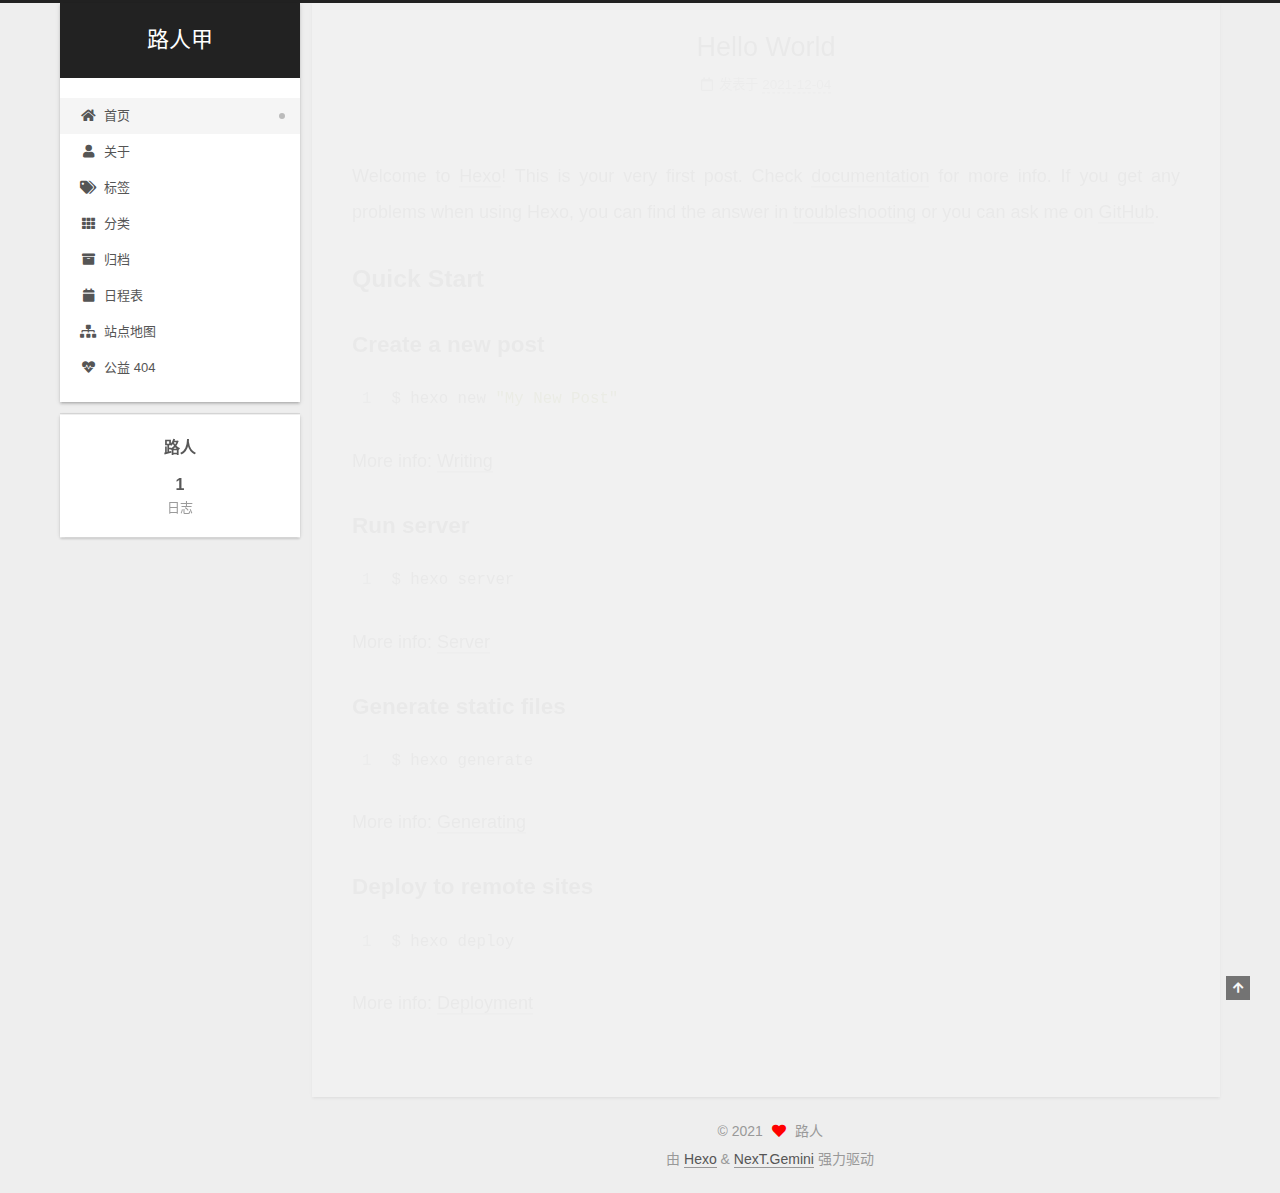
==== commit 4d85d35a: "Site updated: 2021-12-04 20:46:27" ====
--- a/index.html
+++ b/index.html
@@ -113,9 +113,39 @@
     <a href="/" rel="section"><i class="fa fa-home fa-fw"></i>首页</a>
 
   </li>
+        <li class="menu-item menu-item-about">
+
+    <a href="/about/" rel="section"><i class="fa fa-user fa-fw"></i>关于</a>
+
+  </li>
+        <li class="menu-item menu-item-tags">
+
+    <a href="/tags/" rel="section"><i class="fa fa-tags fa-fw"></i>标签</a>
+
+  </li>
+        <li class="menu-item menu-item-categories">
+
+    <a href="/categories/" rel="section"><i class="fa fa-th fa-fw"></i>分类</a>
+
+  </li>
         <li class="menu-item menu-item-archives">
 
     <a href="/archives/" rel="section"><i class="fa fa-archive fa-fw"></i>归档</a>
+
+  </li>
+        <li class="menu-item menu-item-schedule">
+
+    <a href="/schedule/" rel="section"><i class="fa fa-calendar fa-fw"></i>日程表</a>
+
+  </li>
+        <li class="menu-item menu-item-sitemap">
+
+    <a href="/sitemap.xml" rel="section"><i class="fa fa-sitemap fa-fw"></i>站点地图</a>
+
+  </li>
+        <li class="menu-item menu-item-commonweal">
+
+    <a href="/404/" rel="section"><i class="fa fa-heartbeat fa-fw"></i>公益 404</a>
 
   </li>
   </ul>
--- a/css/main.css
+++ b/css/main.css
@@ -1168,7 +1168,7 @@
 }
 .links-of-author a::before,
 .links-of-author span.exturl::before {
-  background: #248bd4;
+  background: #ffbaff;
   border-radius: 50%;
   content: ' ';
   display: inline-block;
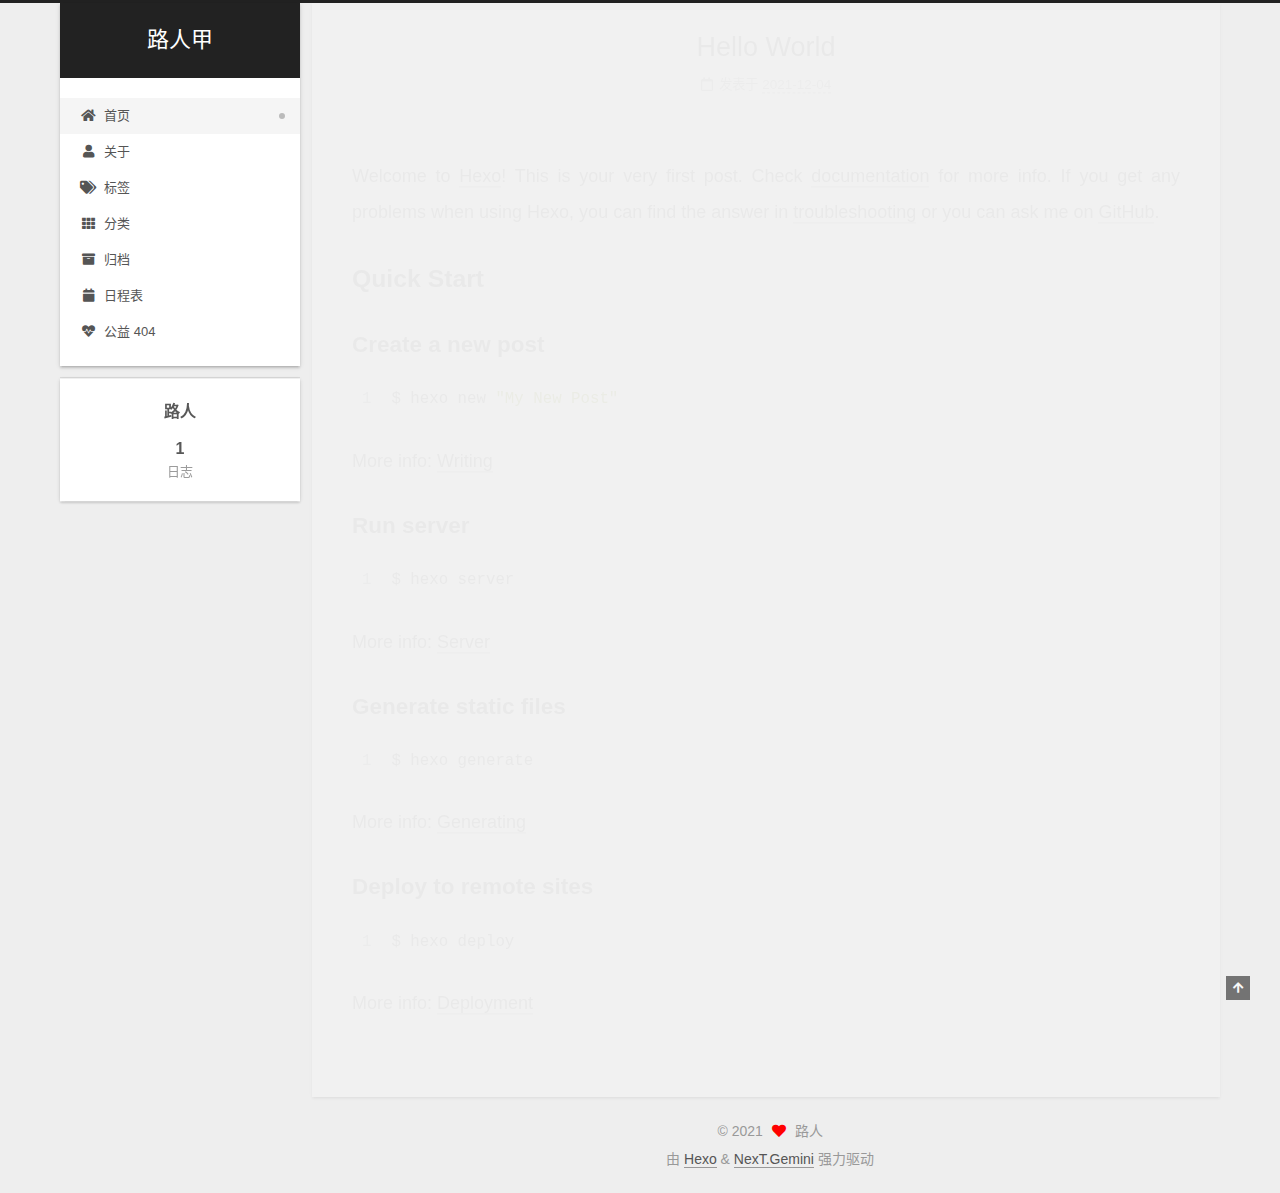
==== commit 16421ecc: "Site updated: 2021-12-04 20:53:07" ====
--- a/index.html
+++ b/index.html
@@ -136,11 +136,6 @@
         <li class="menu-item menu-item-schedule">
 
     <a href="/schedule/" rel="section"><i class="fa fa-calendar fa-fw"></i>日程表</a>
-
-  </li>
-        <li class="menu-item menu-item-sitemap">
-
-    <a href="/sitemap.xml" rel="section"><i class="fa fa-sitemap fa-fw"></i>站点地图</a>
 
   </li>
         <li class="menu-item menu-item-commonweal">
--- a/css/main.css
+++ b/css/main.css
@@ -1168,7 +1168,7 @@
 }
 .links-of-author a::before,
 .links-of-author span.exturl::before {
-  background: #ffbaff;
+  background: #6eb6de;
   border-radius: 50%;
   content: ' ';
   display: inline-block;
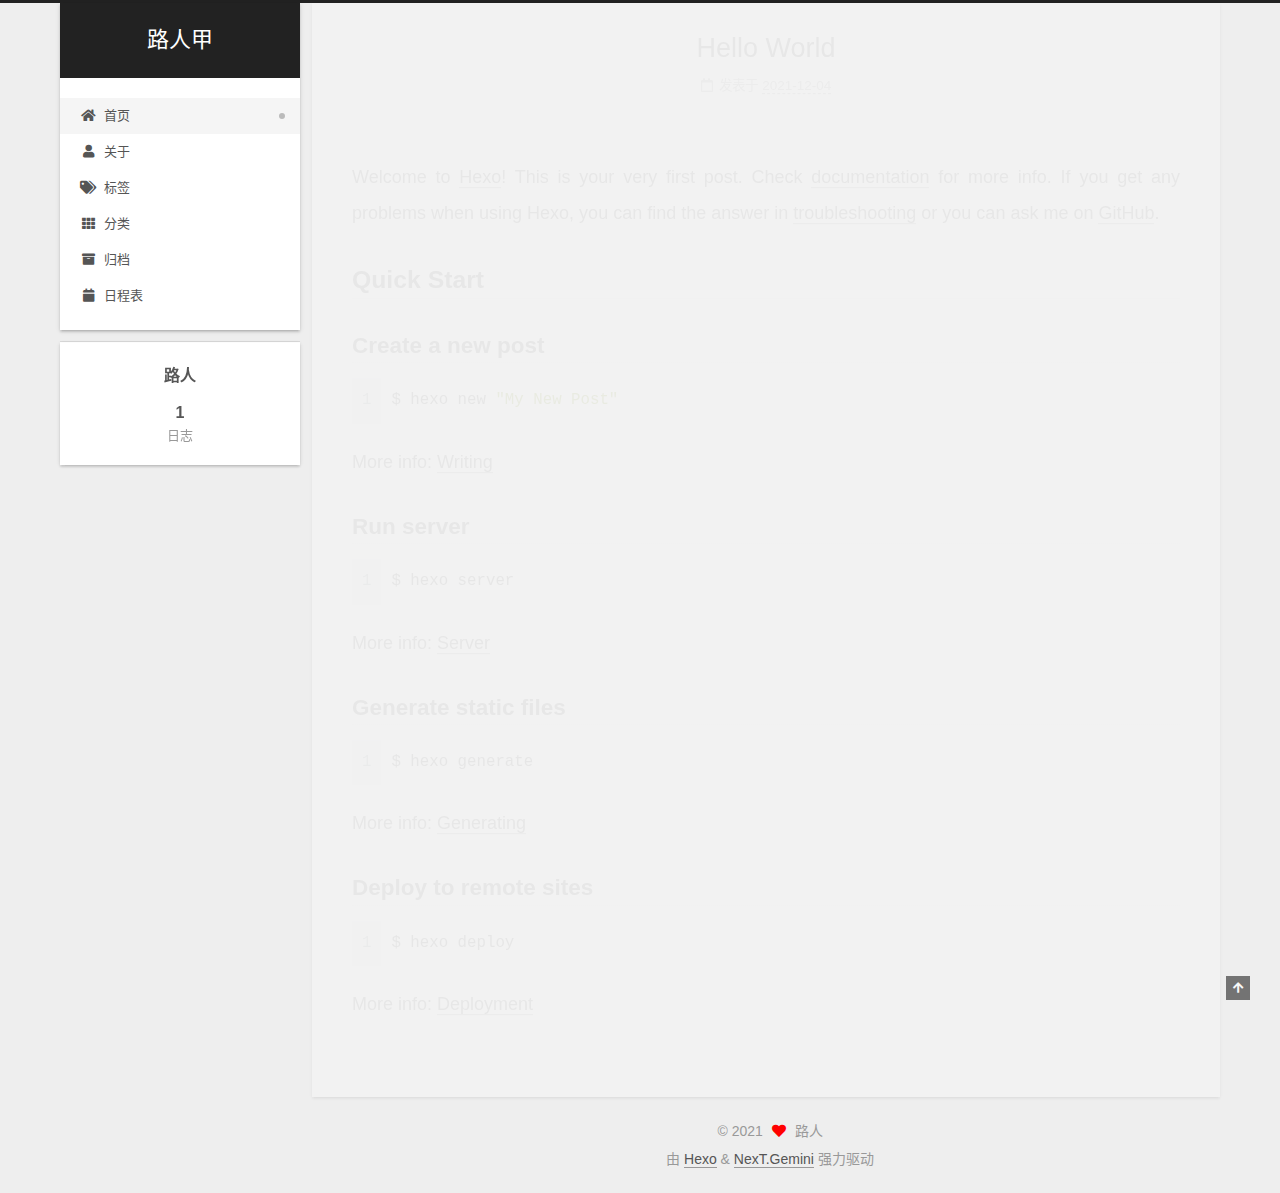
==== commit 967b71fa: "Site updated: 2021-12-04 20:56:27" ====
--- a/index.html
+++ b/index.html
@@ -136,11 +136,6 @@
         <li class="menu-item menu-item-schedule">
 
     <a href="/schedule/" rel="section"><i class="fa fa-calendar fa-fw"></i>日程表</a>
-
-  </li>
-        <li class="menu-item menu-item-commonweal">
-
-    <a href="/404/" rel="section"><i class="fa fa-heartbeat fa-fw"></i>公益 404</a>
 
   </li>
   </ul>
--- a/css/main.css
+++ b/css/main.css
@@ -1168,7 +1168,7 @@
 }
 .links-of-author a::before,
 .links-of-author span.exturl::before {
-  background: #6eb6de;
+  background: #52fbff;
   border-radius: 50%;
   content: ' ';
   display: inline-block;
